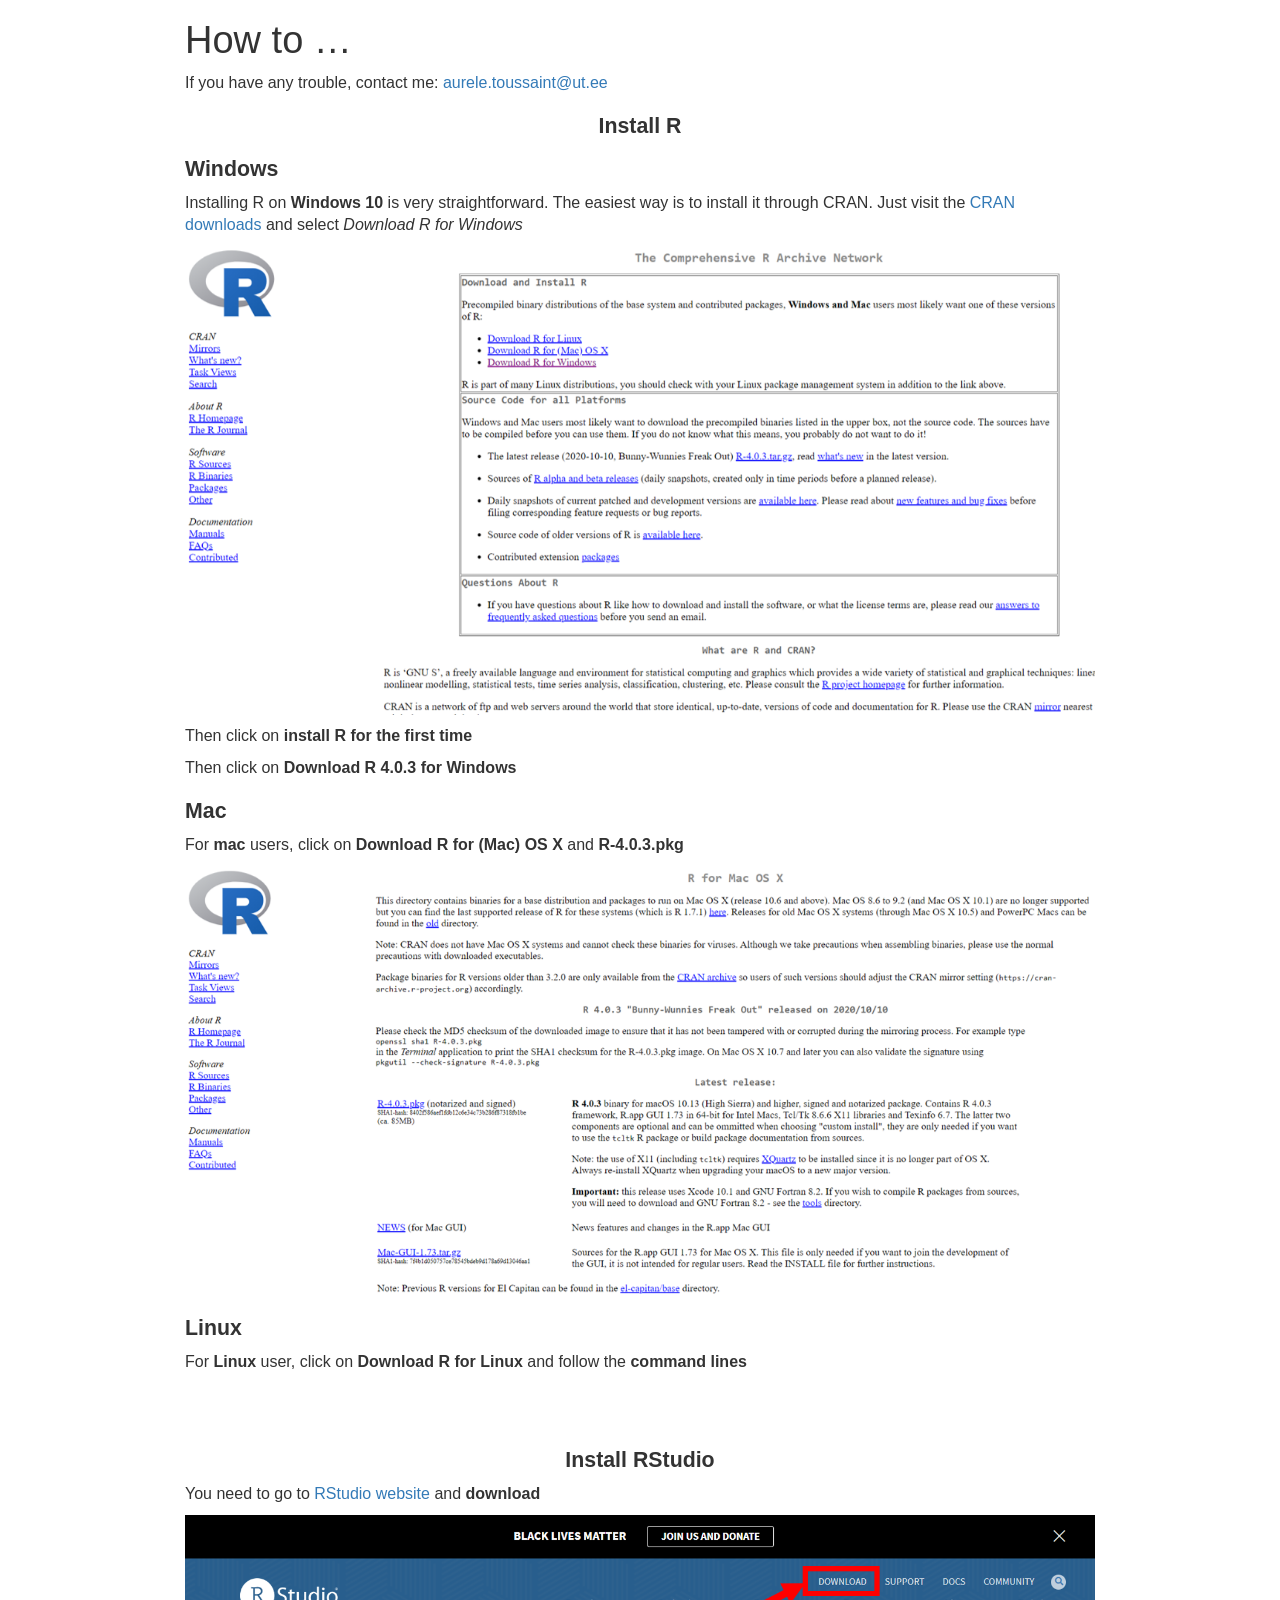
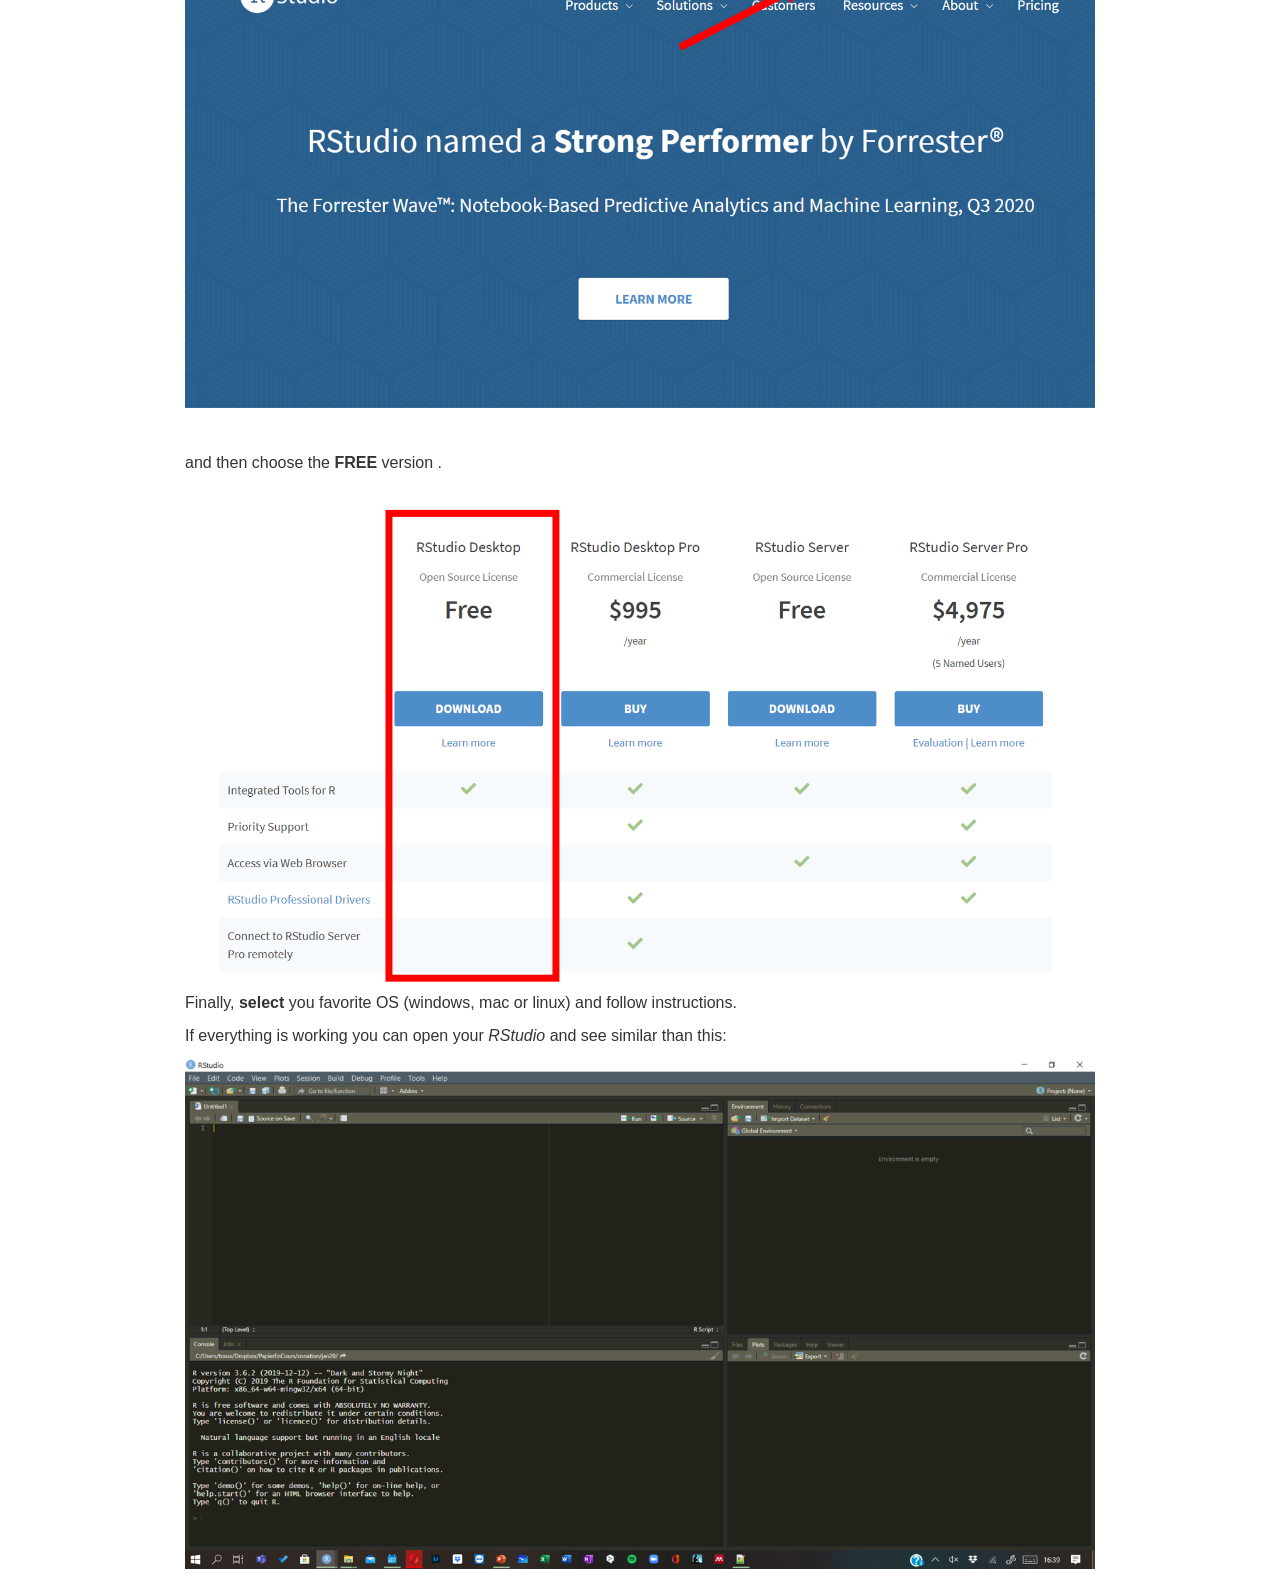
==== HowTo_R.html @ 2b478c1c "first" ====
<!DOCTYPE html>

<html>

<head>

<meta charset="utf-8" />
<meta name="generator" content="pandoc" />
<meta http-equiv="X-UA-Compatible" content="IE=EDGE" />




<title>HowTo R</title>

<script>/*! jQuery v1.11.3 | (c) 2005, 2015 jQuery Foundation, Inc. | jquery.org/license */
!function(a,b){"object"==typeof module&&"object"==typeof module.exports?module.exports=a.document?b(a,!0):function(a){if(!a.document)throw new Error("jQuery requires a window with a document");return b(a)}:b(a)}("undefined"!=typeof window?window:this,function(a,b){var c=[],d=c.slice,e=c.concat,f=c.push,g=c.indexOf,h={},i=h.toString,j=h.hasOwnProperty,k={},l="1.11.3",m=function(a,b){return new m.fn.init(a,b)},n=/^[\s\uFEFF\xA0]+|[\s\uFEFF\xA0]+$/g,o=/^-ms-/,p=/-([\da-z])/gi,q=function(a,b){return b.toUpperCase()};m.fn=m.prototype={jquery:l,constructor:m,selector:"",length:0,toArray:function(){return d.call(this)},get:function(a){return null!=a?0>a?this[a+this.length]:this[a]:d.call(this)},pushStack:function(a){var b=m.merge(this.constructor(),a);return b.prevObject=this,b.context=this.context,b},each:function(a,b){return m.each(this,a,b)},map:function(a){return this.pushStack(m.map(this,function(b,c){return a.call(b,c,b)}))},slice:function(){return this.pushStack(d.apply(this,arguments))},first:function(){return this.eq(0)},last:function(){return this.eq(-1)},eq:function(a){var b=this.length,c=+a+(0>a?b:0);return this.pushStack(c>=0&&b>c?[this[c]]:[])},end:function(){return this.prevObject||this.constructor(null)},push:f,sort:c.sort,splice:c.splice},m.extend=m.fn.extend=function(){var a,b,c,d,e,f,g=arguments[0]||{},h=1,i=arguments.length,j=!1;for("boolean"==typeof g&&(j=g,g=arguments[h]||{},h++),"object"==typeof g||m.isFunction(g)||(g={}),h===i&&(g=this,h--);i>h;h++)if(null!=(e=arguments[h]))for(d in e)a=g[d],c=e[d],g!==c&&(j&&c&&(m.isPlainObject(c)||(b=m.isArray(c)))?(b?(b=!1,f=a&&m.isArray(a)?a:[]):f=a&&m.isPlainObject(a)?a:{},g[d]=m.extend(j,f,c)):void 0!==c&&(g[d]=c));return g},m.extend({expando:"jQuery"+(l+Math.random()).replace(/\D/g,""),isReady:!0,error:function(a){throw new Error(a)},noop:function(){},isFunction:function(a){return"function"===m.type(a)},isArray:Array.isArray||function(a){return"array"===m.type(a)},isWindow:function(a){return null!=a&&a==a.window},isNumeric:function(a){return!m.isArray(a)&&a-parseFloat(a)+1>=0},isEmptyObject:function(a){var b;for(b in a)return!1;return!0},isPlainObject:function(a){var b;if(!a||"object"!==m.type(a)||a.nodeType||m.isWindow(a))return!1;try{if(a.constructor&&!j.call(a,"constructor")&&!j.call(a.constructor.prototype,"isPrototypeOf"))return!1}catch(c){return!1}if(k.ownLast)for(b in a)return j.call(a,b);for(b in a);return void 0===b||j.call(a,b)},type:function(a){return null==a?a+"":"object"==typeof a||"function"==typeof a?h[i.call(a)]||"object":typeof a},globalEval:function(b){b&&m.trim(b)&&(a.execScript||function(b){a.eval.call(a,b)})(b)},camelCase:function(a){return a.replace(o,"ms-").replace(p,q)},nodeName:function(a,b){return a.nodeName&&a.nodeName.toLowerCase()===b.toLowerCase()},each:function(a,b,c){var d,e=0,f=a.length,g=r(a);if(c){if(g){for(;f>e;e++)if(d=b.apply(a[e],c),d===!1)break}else for(e in a)if(d=b.apply(a[e],c),d===!1)break}else if(g){for(;f>e;e++)if(d=b.call(a[e],e,a[e]),d===!1)break}else for(e in a)if(d=b.call(a[e],e,a[e]),d===!1)break;return a},trim:function(a){return null==a?"":(a+"").replace(n,"")},makeArray:function(a,b){var c=b||[];return null!=a&&(r(Object(a))?m.merge(c,"string"==typeof a?[a]:a):f.call(c,a)),c},inArray:function(a,b,c){var d;if(b){if(g)return g.call(b,a,c);for(d=b.length,c=c?0>c?Math.max(0,d+c):c:0;d>c;c++)if(c in b&&b[c]===a)return c}return-1},merge:function(a,b){var c=+b.length,d=0,e=a.length;while(c>d)a[e++]=b[d++];if(c!==c)while(void 0!==b[d])a[e++]=b[d++];return a.length=e,a},grep:function(a,b,c){for(var d,e=[],f=0,g=a.length,h=!c;g>f;f++)d=!b(a[f],f),d!==h&&e.push(a[f]);return e},map:function(a,b,c){var d,f=0,g=a.length,h=r(a),i=[];if(h)for(;g>f;f++)d=b(a[f],f,c),null!=d&&i.push(d);else for(f in a)d=b(a[f],f,c),null!=d&&i.push(d);return e.apply([],i)},guid:1,proxy:function(a,b){var c,e,f;return"string"==typeof b&&(f=a[b],b=a,a=f),m.isFunction(a)?(c=d.call(arguments,2),e=function(){return a.apply(b||this,c.concat(d.call(arguments)))},e.guid=a.guid=a.guid||m.guid++,e):void 0},now:function(){return+new Date},support:k}),m.each("Boolean Number String Function Array Date RegExp Object Error".split(" "),function(a,b){h["[object "+b+"]"]=b.toLowerCase()});function r(a){var b="length"in a&&a.length,c=m.type(a);return"function"===c||m.isWindow(a)?!1:1===a.nodeType&&b?!0:"array"===c||0===b||"number"==typeof b&&b>0&&b-1 in a}var s=function(a){var b,c,d,e,f,g,h,i,j,k,l,m,n,o,p,q,r,s,t,u="sizzle"+1*new Date,v=a.document,w=0,x=0,y=ha(),z=ha(),A=ha(),B=function(a,b){return a===b&&(l=!0),0},C=1<<31,D={}.hasOwnProperty,E=[],F=E.pop,G=E.push,H=E.push,I=E.slice,J=function(a,b){for(var c=0,d=a.length;d>c;c++)if(a[c]===b)return c;return-1},K="checked|selected|async|autofocus|autoplay|controls|defer|disabled|hidden|ismap|loop|multiple|open|readonly|required|scoped",L="[\\x20\\t\\r\\n\\f]",M="(?:\\\\.|[\\w-]|[^\\x00-\\xa0])+",N=M.replace("w","w#"),O="\\["+L+"*("+M+")(?:"+L+"*([*^$|!~]?=)"+L+"*(?:'((?:\\\\.|[^\\\\'])*)'|\"((?:\\\\.|[^\\\\\"])*)\"|("+N+"))|)"+L+"*\\]",P=":("+M+")(?:\\((('((?:\\\\.|[^\\\\'])*)'|\"((?:\\\\.|[^\\\\\"])*)\")|((?:\\\\.|[^\\\\()[\\]]|"+O+")*)|.*)\\)|)",Q=new RegExp(L+"+","g"),R=new RegExp("^"+L+"+|((?:^|[^\\\\])(?:\\\\.)*)"+L+"+$","g"),S=new RegExp("^"+L+"*,"+L+"*"),T=new RegExp("^"+L+"*([>+~]|"+L+")"+L+"*"),U=new RegExp("="+L+"*([^\\]'\"]*?)"+L+"*\\]","g"),V=new RegExp(P),W=new RegExp("^"+N+"$"),X={ID:new RegExp("^#("+M+")"),CLASS:new RegExp("^\\.("+M+")"),TAG:new RegExp("^("+M.replace("w","w*")+")"),ATTR:new RegExp("^"+O),PSEUDO:new RegExp("^"+P),CHILD:new RegExp("^:(only|first|last|nth|nth-last)-(child|of-type)(?:\\("+L+"*(even|odd|(([+-]|)(\\d*)n|)"+L+"*(?:([+-]|)"+L+"*(\\d+)|))"+L+"*\\)|)","i"),bool:new RegExp("^(?:"+K+")$","i"),needsContext:new RegExp("^"+L+"*[>+~]|:(even|odd|eq|gt|lt|nth|first|last)(?:\\("+L+"*((?:-\\d)?\\d*)"+L+"*\\)|)(?=[^-]|$)","i")},Y=/^(?:input|select|textarea|button)$/i,Z=/^h\d$/i,$=/^[^{]+\{\s*\[native \w/,_=/^(?:#([\w-]+)|(\w+)|\.([\w-]+))$/,aa=/[+~]/,ba=/'|\\/g,ca=new RegExp("\\\\([\\da-f]{1,6}"+L+"?|("+L+")|.)","ig"),da=function(a,b,c){var d="0x"+b-65536;return d!==d||c?b:0>d?String.fromCharCode(d+65536):String.fromCharCode(d>>10|55296,1023&d|56320)},ea=function(){m()};try{H.apply(E=I.call(v.childNodes),v.childNodes),E[v.childNodes.length].nodeType}catch(fa){H={apply:E.length?function(a,b){G.apply(a,I.call(b))}:function(a,b){var c=a.length,d=0;while(a[c++]=b[d++]);a.length=c-1}}}function ga(a,b,d,e){var f,h,j,k,l,o,r,s,w,x;if((b?b.ownerDocument||b:v)!==n&&m(b),b=b||n,d=d||[],k=b.nodeType,"string"!=typeof a||!a||1!==k&&9!==k&&11!==k)return d;if(!e&&p){if(11!==k&&(f=_.exec(a)))if(j=f[1]){if(9===k){if(h=b.getElementById(j),!h||!h.parentNode)return d;if(h.id===j)return d.push(h),d}else if(b.ownerDocument&&(h=b.ownerDocument.getElementById(j))&&t(b,h)&&h.id===j)return d.push(h),d}else{if(f[2])return H.apply(d,b.getElementsByTagName(a)),d;if((j=f[3])&&c.getElementsByClassName)return H.apply(d,b.getElementsByClassName(j)),d}if(c.qsa&&(!q||!q.test(a))){if(s=r=u,w=b,x=1!==k&&a,1===k&&"object"!==b.nodeName.toLowerCase()){o=g(a),(r=b.getAttribute("id"))?s=r.replace(ba,"\\$&"):b.setAttribute("id",s),s="[id='"+s+"'] ",l=o.length;while(l--)o[l]=s+ra(o[l]);w=aa.test(a)&&pa(b.parentNode)||b,x=o.join(",")}if(x)try{return H.apply(d,w.querySelectorAll(x)),d}catch(y){}finally{r||b.removeAttribute("id")}}}return i(a.replace(R,"$1"),b,d,e)}function ha(){var a=[];function b(c,e){return a.push(c+" ")>d.cacheLength&&delete b[a.shift()],b[c+" "]=e}return b}function ia(a){return a[u]=!0,a}function ja(a){var b=n.createElement("div");try{return!!a(b)}catch(c){return!1}finally{b.parentNode&&b.parentNode.removeChild(b),b=null}}function ka(a,b){var c=a.split("|"),e=a.length;while(e--)d.attrHandle[c[e]]=b}function la(a,b){var c=b&&a,d=c&&1===a.nodeType&&1===b.nodeType&&(~b.sourceIndex||C)-(~a.sourceIndex||C);if(d)return d;if(c)while(c=c.nextSibling)if(c===b)return-1;return a?1:-1}function ma(a){return function(b){var c=b.nodeName.toLowerCase();return"input"===c&&b.type===a}}function na(a){return function(b){var c=b.nodeName.toLowerCase();return("input"===c||"button"===c)&&b.type===a}}function oa(a){return ia(function(b){return b=+b,ia(function(c,d){var e,f=a([],c.length,b),g=f.length;while(g--)c[e=f[g]]&&(c[e]=!(d[e]=c[e]))})})}function pa(a){return a&&"undefined"!=typeof a.getElementsByTagName&&a}c=ga.support={},f=ga.isXML=function(a){var b=a&&(a.ownerDocument||a).documentElement;return b?"HTML"!==b.nodeName:!1},m=ga.setDocument=function(a){var b,e,g=a?a.ownerDocument||a:v;return g!==n&&9===g.nodeType&&g.documentElement?(n=g,o=g.documentElement,e=g.defaultView,e&&e!==e.top&&(e.addEventListener?e.addEventListener("unload",ea,!1):e.attachEvent&&e.attachEvent("onunload",ea)),p=!f(g),c.attributes=ja(function(a){return a.className="i",!a.getAttribute("className")}),c.getElementsByTagName=ja(function(a){return a.appendChild(g.createComment("")),!a.getElementsByTagName("*").length}),c.getElementsByClassName=$.test(g.getElementsByClassName),c.getById=ja(function(a){return o.appendChild(a).id=u,!g.getElementsByName||!g.getElementsByName(u).length}),c.getById?(d.find.ID=function(a,b){if("undefined"!=typeof b.getElementById&&p){var c=b.getElementById(a);return c&&c.parentNode?[c]:[]}},d.filter.ID=function(a){var b=a.replace(ca,da);return function(a){return a.getAttribute("id")===b}}):(delete d.find.ID,d.filter.ID=function(a){var b=a.replace(ca,da);return function(a){var c="undefined"!=typeof a.getAttributeNode&&a.getAttributeNode("id");return c&&c.value===b}}),d.find.TAG=c.getElementsByTagName?function(a,b){return"undefined"!=typeof b.getElementsByTagName?b.getElementsByTagName(a):c.qsa?b.querySelectorAll(a):void 0}:function(a,b){var c,d=[],e=0,f=b.getElementsByTagName(a);if("*"===a){while(c=f[e++])1===c.nodeType&&d.push(c);return d}return f},d.find.CLASS=c.getElementsByClassName&&function(a,b){return p?b.getElementsByClassName(a):void 0},r=[],q=[],(c.qsa=$.test(g.querySelectorAll))&&(ja(function(a){o.appendChild(a).innerHTML="<a id='"+u+"'></a><select id='"+u+"-\f]' msallowcapture=''><option selected=''></option></select>",a.querySelectorAll("[msallowcapture^='']").length&&q.push("[*^$]="+L+"*(?:''|\"\")"),a.querySelectorAll("[selected]").length||q.push("\\["+L+"*(?:value|"+K+")"),a.querySelectorAll("[id~="+u+"-]").length||q.push("~="),a.querySelectorAll(":checked").length||q.push(":checked"),a.querySelectorAll("a#"+u+"+*").length||q.push(".#.+[+~]")}),ja(function(a){var b=g.createElement("input");b.setAttribute("type","hidden"),a.appendChild(b).setAttribute("name","D"),a.querySelectorAll("[name=d]").length&&q.push("name"+L+"*[*^$|!~]?="),a.querySelectorAll(":enabled").length||q.push(":enabled",":disabled"),a.querySelectorAll("*,:x"),q.push(",.*:")})),(c.matchesSelector=$.test(s=o.matches||o.webkitMatchesSelector||o.mozMatchesSelector||o.oMatchesSelector||o.msMatchesSelector))&&ja(function(a){c.disconnectedMatch=s.call(a,"div"),s.call(a,"[s!='']:x"),r.push("!=",P)}),q=q.length&&new RegExp(q.join("|")),r=r.length&&new RegExp(r.join("|")),b=$.test(o.compareDocumentPosition),t=b||$.test(o.contains)?function(a,b){var c=9===a.nodeType?a.documentElement:a,d=b&&b.parentNode;return a===d||!(!d||1!==d.nodeType||!(c.contains?c.contains(d):a.compareDocumentPosition&&16&a.compareDocumentPosition(d)))}:function(a,b){if(b)while(b=b.parentNode)if(b===a)return!0;return!1},B=b?function(a,b){if(a===b)return l=!0,0;var d=!a.compareDocumentPosition-!b.compareDocumentPosition;return d?d:(d=(a.ownerDocument||a)===(b.ownerDocument||b)?a.compareDocumentPosition(b):1,1&d||!c.sortDetached&&b.compareDocumentPosition(a)===d?a===g||a.ownerDocument===v&&t(v,a)?-1:b===g||b.ownerDocument===v&&t(v,b)?1:k?J(k,a)-J(k,b):0:4&d?-1:1)}:function(a,b){if(a===b)return l=!0,0;var c,d=0,e=a.parentNode,f=b.parentNode,h=[a],i=[b];if(!e||!f)return a===g?-1:b===g?1:e?-1:f?1:k?J(k,a)-J(k,b):0;if(e===f)return la(a,b);c=a;while(c=c.parentNode)h.unshift(c);c=b;while(c=c.parentNode)i.unshift(c);while(h[d]===i[d])d++;return d?la(h[d],i[d]):h[d]===v?-1:i[d]===v?1:0},g):n},ga.matches=function(a,b){return ga(a,null,null,b)},ga.matchesSelector=function(a,b){if((a.ownerDocument||a)!==n&&m(a),b=b.replace(U,"='$1']"),!(!c.matchesSelector||!p||r&&r.test(b)||q&&q.test(b)))try{var d=s.call(a,b);if(d||c.disconnectedMatch||a.document&&11!==a.document.nodeType)return d}catch(e){}return ga(b,n,null,[a]).length>0},ga.contains=function(a,b){return(a.ownerDocument||a)!==n&&m(a),t(a,b)},ga.attr=function(a,b){(a.ownerDocument||a)!==n&&m(a);var e=d.attrHandle[b.toLowerCase()],f=e&&D.call(d.attrHandle,b.toLowerCase())?e(a,b,!p):void 0;return void 0!==f?f:c.attributes||!p?a.getAttribute(b):(f=a.getAttributeNode(b))&&f.specified?f.value:null},ga.error=function(a){throw new Error("Syntax error, unrecognized expression: "+a)},ga.uniqueSort=function(a){var b,d=[],e=0,f=0;if(l=!c.detectDuplicates,k=!c.sortStable&&a.slice(0),a.sort(B),l){while(b=a[f++])b===a[f]&&(e=d.push(f));while(e--)a.splice(d[e],1)}return k=null,a},e=ga.getText=function(a){var b,c="",d=0,f=a.nodeType;if(f){if(1===f||9===f||11===f){if("string"==typeof a.textContent)return a.textContent;for(a=a.firstChild;a;a=a.nextSibling)c+=e(a)}else if(3===f||4===f)return a.nodeValue}else while(b=a[d++])c+=e(b);return c},d=ga.selectors={cacheLength:50,createPseudo:ia,match:X,attrHandle:{},find:{},relative:{">":{dir:"parentNode",first:!0}," ":{dir:"parentNode"},"+":{dir:"previousSibling",first:!0},"~":{dir:"previousSibling"}},preFilter:{ATTR:function(a){return a[1]=a[1].replace(ca,da),a[3]=(a[3]||a[4]||a[5]||"").replace(ca,da),"~="===a[2]&&(a[3]=" "+a[3]+" "),a.slice(0,4)},CHILD:function(a){return a[1]=a[1].toLowerCase(),"nth"===a[1].slice(0,3)?(a[3]||ga.error(a[0]),a[4]=+(a[4]?a[5]+(a[6]||1):2*("even"===a[3]||"odd"===a[3])),a[5]=+(a[7]+a[8]||"odd"===a[3])):a[3]&&ga.error(a[0]),a},PSEUDO:function(a){var b,c=!a[6]&&a[2];return X.CHILD.test(a[0])?null:(a[3]?a[2]=a[4]||a[5]||"":c&&V.test(c)&&(b=g(c,!0))&&(b=c.indexOf(")",c.length-b)-c.length)&&(a[0]=a[0].slice(0,b),a[2]=c.slice(0,b)),a.slice(0,3))}},filter:{TAG:function(a){var b=a.replace(ca,da).toLowerCase();return"*"===a?function(){return!0}:function(a){return a.nodeName&&a.nodeName.toLowerCase()===b}},CLASS:function(a){var b=y[a+" "];return b||(b=new RegExp("(^|"+L+")"+a+"("+L+"|$)"))&&y(a,function(a){return b.test("string"==typeof a.className&&a.className||"undefined"!=typeof a.getAttribute&&a.getAttribute("class")||"")})},ATTR:function(a,b,c){return function(d){var e=ga.attr(d,a);return null==e?"!="===b:b?(e+="","="===b?e===c:"!="===b?e!==c:"^="===b?c&&0===e.indexOf(c):"*="===b?c&&e.indexOf(c)>-1:"$="===b?c&&e.slice(-c.length)===c:"~="===b?(" "+e.replace(Q," ")+" ").indexOf(c)>-1:"|="===b?e===c||e.slice(0,c.length+1)===c+"-":!1):!0}},CHILD:function(a,b,c,d,e){var f="nth"!==a.slice(0,3),g="last"!==a.slice(-4),h="of-type"===b;return 1===d&&0===e?function(a){return!!a.parentNode}:function(b,c,i){var j,k,l,m,n,o,p=f!==g?"nextSibling":"previousSibling",q=b.parentNode,r=h&&b.nodeName.toLowerCase(),s=!i&&!h;if(q){if(f){while(p){l=b;while(l=l[p])if(h?l.nodeName.toLowerCase()===r:1===l.nodeType)return!1;o=p="only"===a&&!o&&"nextSibling"}return!0}if(o=[g?q.firstChild:q.lastChild],g&&s){k=q[u]||(q[u]={}),j=k[a]||[],n=j[0]===w&&j[1],m=j[0]===w&&j[2],l=n&&q.childNodes[n];while(l=++n&&l&&l[p]||(m=n=0)||o.pop())if(1===l.nodeType&&++m&&l===b){k[a]=[w,n,m];break}}else if(s&&(j=(b[u]||(b[u]={}))[a])&&j[0]===w)m=j[1];else while(l=++n&&l&&l[p]||(m=n=0)||o.pop())if((h?l.nodeName.toLowerCase()===r:1===l.nodeType)&&++m&&(s&&((l[u]||(l[u]={}))[a]=[w,m]),l===b))break;return m-=e,m===d||m%d===0&&m/d>=0}}},PSEUDO:function(a,b){var c,e=d.pseudos[a]||d.setFilters[a.toLowerCase()]||ga.error("unsupported pseudo: "+a);return e[u]?e(b):e.length>1?(c=[a,a,"",b],d.setFilters.hasOwnProperty(a.toLowerCase())?ia(function(a,c){var d,f=e(a,b),g=f.length;while(g--)d=J(a,f[g]),a[d]=!(c[d]=f[g])}):function(a){return e(a,0,c)}):e}},pseudos:{not:ia(function(a){var b=[],c=[],d=h(a.replace(R,"$1"));return d[u]?ia(function(a,b,c,e){var f,g=d(a,null,e,[]),h=a.length;while(h--)(f=g[h])&&(a[h]=!(b[h]=f))}):function(a,e,f){return b[0]=a,d(b,null,f,c),b[0]=null,!c.pop()}}),has:ia(function(a){return function(b){return ga(a,b).length>0}}),contains:ia(function(a){return a=a.replace(ca,da),function(b){return(b.textContent||b.innerText||e(b)).indexOf(a)>-1}}),lang:ia(function(a){return W.test(a||"")||ga.error("unsupported lang: "+a),a=a.replace(ca,da).toLowerCase(),function(b){var c;do if(c=p?b.lang:b.getAttribute("xml:lang")||b.getAttribute("lang"))return c=c.toLowerCase(),c===a||0===c.indexOf(a+"-");while((b=b.parentNode)&&1===b.nodeType);return!1}}),target:function(b){var c=a.location&&a.location.hash;return c&&c.slice(1)===b.id},root:function(a){return a===o},focus:function(a){return a===n.activeElement&&(!n.hasFocus||n.hasFocus())&&!!(a.type||a.href||~a.tabIndex)},enabled:function(a){return a.disabled===!1},disabled:function(a){return a.disabled===!0},checked:function(a){var b=a.nodeName.toLowerCase();return"input"===b&&!!a.checked||"option"===b&&!!a.selected},selected:function(a){return a.parentNode&&a.parentNode.selectedIndex,a.selected===!0},empty:function(a){for(a=a.firstChild;a;a=a.nextSibling)if(a.nodeType<6)return!1;return!0},parent:function(a){return!d.pseudos.empty(a)},header:function(a){return Z.test(a.nodeName)},input:function(a){return Y.test(a.nodeName)},button:function(a){var b=a.nodeName.toLowerCase();return"input"===b&&"button"===a.type||"button"===b},text:function(a){var b;return"input"===a.nodeName.toLowerCase()&&"text"===a.type&&(null==(b=a.getAttribute("type"))||"text"===b.toLowerCase())},first:oa(function(){return[0]}),last:oa(function(a,b){return[b-1]}),eq:oa(function(a,b,c){return[0>c?c+b:c]}),even:oa(function(a,b){for(var c=0;b>c;c+=2)a.push(c);return a}),odd:oa(function(a,b){for(var c=1;b>c;c+=2)a.push(c);return a}),lt:oa(function(a,b,c){for(var d=0>c?c+b:c;--d>=0;)a.push(d);return a}),gt:oa(function(a,b,c){for(var d=0>c?c+b:c;++d<b;)a.push(d);return a})}},d.pseudos.nth=d.pseudos.eq;for(b in{radio:!0,checkbox:!0,file:!0,password:!0,image:!0})d.pseudos[b]=ma(b);for(b in{submit:!0,reset:!0})d.pseudos[b]=na(b);function qa(){}qa.prototype=d.filters=d.pseudos,d.setFilters=new qa,g=ga.tokenize=function(a,b){var c,e,f,g,h,i,j,k=z[a+" "];if(k)return b?0:k.slice(0);h=a,i=[],j=d.preFilter;while(h){(!c||(e=S.exec(h)))&&(e&&(h=h.slice(e[0].length)||h),i.push(f=[])),c=!1,(e=T.exec(h))&&(c=e.shift(),f.push({value:c,type:e[0].replace(R," ")}),h=h.slice(c.length));for(g in d.filter)!(e=X[g].exec(h))||j[g]&&!(e=j[g](e))||(c=e.shift(),f.push({value:c,type:g,matches:e}),h=h.slice(c.length));if(!c)break}return b?h.length:h?ga.error(a):z(a,i).slice(0)};function ra(a){for(var b=0,c=a.length,d="";c>b;b++)d+=a[b].value;return d}function sa(a,b,c){var d=b.dir,e=c&&"parentNode"===d,f=x++;return b.first?function(b,c,f){while(b=b[d])if(1===b.nodeType||e)return a(b,c,f)}:function(b,c,g){var h,i,j=[w,f];if(g){while(b=b[d])if((1===b.nodeType||e)&&a(b,c,g))return!0}else while(b=b[d])if(1===b.nodeType||e){if(i=b[u]||(b[u]={}),(h=i[d])&&h[0]===w&&h[1]===f)return j[2]=h[2];if(i[d]=j,j[2]=a(b,c,g))return!0}}}function ta(a){return a.length>1?function(b,c,d){var e=a.length;while(e--)if(!a[e](b,c,d))return!1;return!0}:a[0]}function ua(a,b,c){for(var d=0,e=b.length;e>d;d++)ga(a,b[d],c);return c}function va(a,b,c,d,e){for(var f,g=[],h=0,i=a.length,j=null!=b;i>h;h++)(f=a[h])&&(!c||c(f,d,e))&&(g.push(f),j&&b.push(h));return g}function wa(a,b,c,d,e,f){return d&&!d[u]&&(d=wa(d)),e&&!e[u]&&(e=wa(e,f)),ia(function(f,g,h,i){var j,k,l,m=[],n=[],o=g.length,p=f||ua(b||"*",h.nodeType?[h]:h,[]),q=!a||!f&&b?p:va(p,m,a,h,i),r=c?e||(f?a:o||d)?[]:g:q;if(c&&c(q,r,h,i),d){j=va(r,n),d(j,[],h,i),k=j.length;while(k--)(l=j[k])&&(r[n[k]]=!(q[n[k]]=l))}if(f){if(e||a){if(e){j=[],k=r.length;while(k--)(l=r[k])&&j.push(q[k]=l);e(null,r=[],j,i)}k=r.length;while(k--)(l=r[k])&&(j=e?J(f,l):m[k])>-1&&(f[j]=!(g[j]=l))}}else r=va(r===g?r.splice(o,r.length):r),e?e(null,g,r,i):H.apply(g,r)})}function xa(a){for(var b,c,e,f=a.length,g=d.relative[a[0].type],h=g||d.relative[" "],i=g?1:0,k=sa(function(a){return a===b},h,!0),l=sa(function(a){return J(b,a)>-1},h,!0),m=[function(a,c,d){var e=!g&&(d||c!==j)||((b=c).nodeType?k(a,c,d):l(a,c,d));return b=null,e}];f>i;i++)if(c=d.relative[a[i].type])m=[sa(ta(m),c)];else{if(c=d.filter[a[i].type].apply(null,a[i].matches),c[u]){for(e=++i;f>e;e++)if(d.relative[a[e].type])break;return wa(i>1&&ta(m),i>1&&ra(a.slice(0,i-1).concat({value:" "===a[i-2].type?"*":""})).replace(R,"$1"),c,e>i&&xa(a.slice(i,e)),f>e&&xa(a=a.slice(e)),f>e&&ra(a))}m.push(c)}return ta(m)}function ya(a,b){var c=b.length>0,e=a.length>0,f=function(f,g,h,i,k){var l,m,o,p=0,q="0",r=f&&[],s=[],t=j,u=f||e&&d.find.TAG("*",k),v=w+=null==t?1:Math.random()||.1,x=u.length;for(k&&(j=g!==n&&g);q!==x&&null!=(l=u[q]);q++){if(e&&l){m=0;while(o=a[m++])if(o(l,g,h)){i.push(l);break}k&&(w=v)}c&&((l=!o&&l)&&p--,f&&r.push(l))}if(p+=q,c&&q!==p){m=0;while(o=b[m++])o(r,s,g,h);if(f){if(p>0)while(q--)r[q]||s[q]||(s[q]=F.call(i));s=va(s)}H.apply(i,s),k&&!f&&s.length>0&&p+b.length>1&&ga.uniqueSort(i)}return k&&(w=v,j=t),r};return c?ia(f):f}return h=ga.compile=function(a,b){var c,d=[],e=[],f=A[a+" "];if(!f){b||(b=g(a)),c=b.length;while(c--)f=xa(b[c]),f[u]?d.push(f):e.push(f);f=A(a,ya(e,d)),f.selector=a}return f},i=ga.select=function(a,b,e,f){var i,j,k,l,m,n="function"==typeof a&&a,o=!f&&g(a=n.selector||a);if(e=e||[],1===o.length){if(j=o[0]=o[0].slice(0),j.length>2&&"ID"===(k=j[0]).type&&c.getById&&9===b.nodeType&&p&&d.relative[j[1].type]){if(b=(d.find.ID(k.matches[0].replace(ca,da),b)||[])[0],!b)return e;n&&(b=b.parentNode),a=a.slice(j.shift().value.length)}i=X.needsContext.test(a)?0:j.length;while(i--){if(k=j[i],d.relative[l=k.type])break;if((m=d.find[l])&&(f=m(k.matches[0].replace(ca,da),aa.test(j[0].type)&&pa(b.parentNode)||b))){if(j.splice(i,1),a=f.length&&ra(j),!a)return H.apply(e,f),e;break}}}return(n||h(a,o))(f,b,!p,e,aa.test(a)&&pa(b.parentNode)||b),e},c.sortStable=u.split("").sort(B).join("")===u,c.detectDuplicates=!!l,m(),c.sortDetached=ja(function(a){return 1&a.compareDocumentPosition(n.createElement("div"))}),ja(function(a){return a.innerHTML="<a href='#'></a>","#"===a.firstChild.getAttribute("href")})||ka("type|href|height|width",function(a,b,c){return c?void 0:a.getAttribute(b,"type"===b.toLowerCase()?1:2)}),c.attributes&&ja(function(a){return a.innerHTML="<input/>",a.firstChild.setAttribute("value",""),""===a.firstChild.getAttribute("value")})||ka("value",function(a,b,c){return c||"input"!==a.nodeName.toLowerCase()?void 0:a.defaultValue}),ja(function(a){return null==a.getAttribute("disabled")})||ka(K,function(a,b,c){var d;return c?void 0:a[b]===!0?b.toLowerCase():(d=a.getAttributeNode(b))&&d.specified?d.value:null}),ga}(a);m.find=s,m.expr=s.selectors,m.expr[":"]=m.expr.pseudos,m.unique=s.uniqueSort,m.text=s.getText,m.isXMLDoc=s.isXML,m.contains=s.contains;var t=m.expr.match.needsContext,u=/^<(\w+)\s*\/?>(?:<\/\1>|)$/,v=/^.[^:#\[\.,]*$/;function w(a,b,c){if(m.isFunction(b))return m.grep(a,function(a,d){return!!b.call(a,d,a)!==c});if(b.nodeType)return m.grep(a,function(a){return a===b!==c});if("string"==typeof b){if(v.test(b))return m.filter(b,a,c);b=m.filter(b,a)}return m.grep(a,function(a){return m.inArray(a,b)>=0!==c})}m.filter=function(a,b,c){var d=b[0];return c&&(a=":not("+a+")"),1===b.length&&1===d.nodeType?m.find.matchesSelector(d,a)?[d]:[]:m.find.matches(a,m.grep(b,function(a){return 1===a.nodeType}))},m.fn.extend({find:function(a){var b,c=[],d=this,e=d.length;if("string"!=typeof a)return this.pushStack(m(a).filter(function(){for(b=0;e>b;b++)if(m.contains(d[b],this))return!0}));for(b=0;e>b;b++)m.find(a,d[b],c);return c=this.pushStack(e>1?m.unique(c):c),c.selector=this.selector?this.selector+" "+a:a,c},filter:function(a){return this.pushStack(w(this,a||[],!1))},not:function(a){return this.pushStack(w(this,a||[],!0))},is:function(a){return!!w(this,"string"==typeof a&&t.test(a)?m(a):a||[],!1).length}});var x,y=a.document,z=/^(?:\s*(<[\w\W]+>)[^>]*|#([\w-]*))$/,A=m.fn.init=function(a,b){var c,d;if(!a)return this;if("string"==typeof a){if(c="<"===a.charAt(0)&&">"===a.charAt(a.length-1)&&a.length>=3?[null,a,null]:z.exec(a),!c||!c[1]&&b)return!b||b.jquery?(b||x).find(a):this.constructor(b).find(a);if(c[1]){if(b=b instanceof m?b[0]:b,m.merge(this,m.parseHTML(c[1],b&&b.nodeType?b.ownerDocument||b:y,!0)),u.test(c[1])&&m.isPlainObject(b))for(c in b)m.isFunction(this[c])?this[c](b[c]):this.attr(c,b[c]);return this}if(d=y.getElementById(c[2]),d&&d.parentNode){if(d.id!==c[2])return x.find(a);this.length=1,this[0]=d}return this.context=y,this.selector=a,this}return a.nodeType?(this.context=this[0]=a,this.length=1,this):m.isFunction(a)?"undefined"!=typeof x.ready?x.ready(a):a(m):(void 0!==a.selector&&(this.selector=a.selector,this.context=a.context),m.makeArray(a,this))};A.prototype=m.fn,x=m(y);var B=/^(?:parents|prev(?:Until|All))/,C={children:!0,contents:!0,next:!0,prev:!0};m.extend({dir:function(a,b,c){var d=[],e=a[b];while(e&&9!==e.nodeType&&(void 0===c||1!==e.nodeType||!m(e).is(c)))1===e.nodeType&&d.push(e),e=e[b];return d},sibling:function(a,b){for(var c=[];a;a=a.nextSibling)1===a.nodeType&&a!==b&&c.push(a);return c}}),m.fn.extend({has:function(a){var b,c=m(a,this),d=c.length;return this.filter(function(){for(b=0;d>b;b++)if(m.contains(this,c[b]))return!0})},closest:function(a,b){for(var c,d=0,e=this.length,f=[],g=t.test(a)||"string"!=typeof a?m(a,b||this.context):0;e>d;d++)for(c=this[d];c&&c!==b;c=c.parentNode)if(c.nodeType<11&&(g?g.index(c)>-1:1===c.nodeType&&m.find.matchesSelector(c,a))){f.push(c);break}return this.pushStack(f.length>1?m.unique(f):f)},index:function(a){return a?"string"==typeof a?m.inArray(this[0],m(a)):m.inArray(a.jquery?a[0]:a,this):this[0]&&this[0].parentNode?this.first().prevAll().length:-1},add:function(a,b){return this.pushStack(m.unique(m.merge(this.get(),m(a,b))))},addBack:function(a){return this.add(null==a?this.prevObject:this.prevObject.filter(a))}});function D(a,b){do a=a[b];while(a&&1!==a.nodeType);return a}m.each({parent:function(a){var b=a.parentNode;return b&&11!==b.nodeType?b:null},parents:function(a){return m.dir(a,"parentNode")},parentsUntil:function(a,b,c){return m.dir(a,"parentNode",c)},next:function(a){return D(a,"nextSibling")},prev:function(a){return D(a,"previousSibling")},nextAll:function(a){return m.dir(a,"nextSibling")},prevAll:function(a){return m.dir(a,"previousSibling")},nextUntil:function(a,b,c){return m.dir(a,"nextSibling",c)},prevUntil:function(a,b,c){return m.dir(a,"previousSibling",c)},siblings:function(a){return m.sibling((a.parentNode||{}).firstChild,a)},children:function(a){return m.sibling(a.firstChild)},contents:function(a){return m.nodeName(a,"iframe")?a.contentDocument||a.contentWindow.document:m.merge([],a.childNodes)}},function(a,b){m.fn[a]=function(c,d){var e=m.map(this,b,c);return"Until"!==a.slice(-5)&&(d=c),d&&"string"==typeof d&&(e=m.filter(d,e)),this.length>1&&(C[a]||(e=m.unique(e)),B.test(a)&&(e=e.reverse())),this.pushStack(e)}});var E=/\S+/g,F={};function G(a){var b=F[a]={};return m.each(a.match(E)||[],function(a,c){b[c]=!0}),b}m.Callbacks=function(a){a="string"==typeof a?F[a]||G(a):m.extend({},a);var b,c,d,e,f,g,h=[],i=!a.once&&[],j=function(l){for(c=a.memory&&l,d=!0,f=g||0,g=0,e=h.length,b=!0;h&&e>f;f++)if(h[f].apply(l[0],l[1])===!1&&a.stopOnFalse){c=!1;break}b=!1,h&&(i?i.length&&j(i.shift()):c?h=[]:k.disable())},k={add:function(){if(h){var d=h.length;!function f(b){m.each(b,function(b,c){var d=m.type(c);"function"===d?a.unique&&k.has(c)||h.push(c):c&&c.length&&"string"!==d&&f(c)})}(arguments),b?e=h.length:c&&(g=d,j(c))}return this},remove:function(){return h&&m.each(arguments,function(a,c){var d;while((d=m.inArray(c,h,d))>-1)h.splice(d,1),b&&(e>=d&&e--,f>=d&&f--)}),this},has:function(a){return a?m.inArray(a,h)>-1:!(!h||!h.length)},empty:function(){return h=[],e=0,this},disable:function(){return h=i=c=void 0,this},disabled:function(){return!h},lock:function(){return i=void 0,c||k.disable(),this},locked:function(){return!i},fireWith:function(a,c){return!h||d&&!i||(c=c||[],c=[a,c.slice?c.slice():c],b?i.push(c):j(c)),this},fire:function(){return k.fireWith(this,arguments),this},fired:function(){return!!d}};return k},m.extend({Deferred:function(a){var b=[["resolve","done",m.Callbacks("once memory"),"resolved"],["reject","fail",m.Callbacks("once memory"),"rejected"],["notify","progress",m.Callbacks("memory")]],c="pending",d={state:function(){return c},always:function(){return e.done(arguments).fail(arguments),this},then:function(){var a=arguments;return m.Deferred(function(c){m.each(b,function(b,f){var g=m.isFunction(a[b])&&a[b];e[f[1]](function(){var a=g&&g.apply(this,arguments);a&&m.isFunction(a.promise)?a.promise().done(c.resolve).fail(c.reject).progress(c.notify):c[f[0]+"With"](this===d?c.promise():this,g?[a]:arguments)})}),a=null}).promise()},promise:function(a){return null!=a?m.extend(a,d):d}},e={};return d.pipe=d.then,m.each(b,function(a,f){var g=f[2],h=f[3];d[f[1]]=g.add,h&&g.add(function(){c=h},b[1^a][2].disable,b[2][2].lock),e[f[0]]=function(){return e[f[0]+"With"](this===e?d:this,arguments),this},e[f[0]+"With"]=g.fireWith}),d.promise(e),a&&a.call(e,e),e},when:function(a){var b=0,c=d.call(arguments),e=c.length,f=1!==e||a&&m.isFunction(a.promise)?e:0,g=1===f?a:m.Deferred(),h=function(a,b,c){return function(e){b[a]=this,c[a]=arguments.length>1?d.call(arguments):e,c===i?g.notifyWith(b,c):--f||g.resolveWith(b,c)}},i,j,k;if(e>1)for(i=new Array(e),j=new Array(e),k=new Array(e);e>b;b++)c[b]&&m.isFunction(c[b].promise)?c[b].promise().done(h(b,k,c)).fail(g.reject).progress(h(b,j,i)):--f;return f||g.resolveWith(k,c),g.promise()}});var H;m.fn.ready=function(a){return m.ready.promise().done(a),this},m.extend({isReady:!1,readyWait:1,holdReady:function(a){a?m.readyWait++:m.ready(!0)},ready:function(a){if(a===!0?!--m.readyWait:!m.isReady){if(!y.body)return setTimeout(m.ready);m.isReady=!0,a!==!0&&--m.readyWait>0||(H.resolveWith(y,[m]),m.fn.triggerHandler&&(m(y).triggerHandler("ready"),m(y).off("ready")))}}});function I(){y.addEventListener?(y.removeEventListener("DOMContentLoaded",J,!1),a.removeEventListener("load",J,!1)):(y.detachEvent("onreadystatechange",J),a.detachEvent("onload",J))}function J(){(y.addEventListener||"load"===event.type||"complete"===y.readyState)&&(I(),m.ready())}m.ready.promise=function(b){if(!H)if(H=m.Deferred(),"complete"===y.readyState)setTimeout(m.ready);else if(y.addEventListener)y.addEventListener("DOMContentLoaded",J,!1),a.addEventListener("load",J,!1);else{y.attachEvent("onreadystatechange",J),a.attachEvent("onload",J);var c=!1;try{c=null==a.frameElement&&y.documentElement}catch(d){}c&&c.doScroll&&!function e(){if(!m.isReady){try{c.doScroll("left")}catch(a){return setTimeout(e,50)}I(),m.ready()}}()}return H.promise(b)};var K="undefined",L;for(L in m(k))break;k.ownLast="0"!==L,k.inlineBlockNeedsLayout=!1,m(function(){var a,b,c,d;c=y.getElementsByTagName("body")[0],c&&c.style&&(b=y.createElement("div"),d=y.createElement("div"),d.style.cssText="position:absolute;border:0;width:0;height:0;top:0;left:-9999px",c.appendChild(d).appendChild(b),typeof b.style.zoom!==K&&(b.style.cssText="display:inline;margin:0;border:0;padding:1px;width:1px;zoom:1",k.inlineBlockNeedsLayout=a=3===b.offsetWidth,a&&(c.style.zoom=1)),c.removeChild(d))}),function(){var a=y.createElement("div");if(null==k.deleteExpando){k.deleteExpando=!0;try{delete a.test}catch(b){k.deleteExpando=!1}}a=null}(),m.acceptData=function(a){var b=m.noData[(a.nodeName+" ").toLowerCase()],c=+a.nodeType||1;return 1!==c&&9!==c?!1:!b||b!==!0&&a.getAttribute("classid")===b};var M=/^(?:\{[\w\W]*\}|\[[\w\W]*\])$/,N=/([A-Z])/g;function O(a,b,c){if(void 0===c&&1===a.nodeType){var d="data-"+b.replace(N,"-$1").toLowerCase();if(c=a.getAttribute(d),"string"==typeof c){try{c="true"===c?!0:"false"===c?!1:"null"===c?null:+c+""===c?+c:M.test(c)?m.parseJSON(c):c}catch(e){}m.data(a,b,c)}else c=void 0}return c}function P(a){var b;for(b in a)if(("data"!==b||!m.isEmptyObject(a[b]))&&"toJSON"!==b)return!1;

return!0}function Q(a,b,d,e){if(m.acceptData(a)){var f,g,h=m.expando,i=a.nodeType,j=i?m.cache:a,k=i?a[h]:a[h]&&h;if(k&&j[k]&&(e||j[k].data)||void 0!==d||"string"!=typeof b)return k||(k=i?a[h]=c.pop()||m.guid++:h),j[k]||(j[k]=i?{}:{toJSON:m.noop}),("object"==typeof b||"function"==typeof b)&&(e?j[k]=m.extend(j[k],b):j[k].data=m.extend(j[k].data,b)),g=j[k],e||(g.data||(g.data={}),g=g.data),void 0!==d&&(g[m.camelCase(b)]=d),"string"==typeof b?(f=g[b],null==f&&(f=g[m.camelCase(b)])):f=g,f}}function R(a,b,c){if(m.acceptData(a)){var d,e,f=a.nodeType,g=f?m.cache:a,h=f?a[m.expando]:m.expando;if(g[h]){if(b&&(d=c?g[h]:g[h].data)){m.isArray(b)?b=b.concat(m.map(b,m.camelCase)):b in d?b=[b]:(b=m.camelCase(b),b=b in d?[b]:b.split(" ")),e=b.length;while(e--)delete d[b[e]];if(c?!P(d):!m.isEmptyObject(d))return}(c||(delete g[h].data,P(g[h])))&&(f?m.cleanData([a],!0):k.deleteExpando||g!=g.window?delete g[h]:g[h]=null)}}}m.extend({cache:{},noData:{"applet ":!0,"embed ":!0,"object ":"clsid:D27CDB6E-AE6D-11cf-96B8-444553540000"},hasData:function(a){return a=a.nodeType?m.cache[a[m.expando]]:a[m.expando],!!a&&!P(a)},data:function(a,b,c){return Q(a,b,c)},removeData:function(a,b){return R(a,b)},_data:function(a,b,c){return Q(a,b,c,!0)},_removeData:function(a,b){return R(a,b,!0)}}),m.fn.extend({data:function(a,b){var c,d,e,f=this[0],g=f&&f.attributes;if(void 0===a){if(this.length&&(e=m.data(f),1===f.nodeType&&!m._data(f,"parsedAttrs"))){c=g.length;while(c--)g[c]&&(d=g[c].name,0===d.indexOf("data-")&&(d=m.camelCase(d.slice(5)),O(f,d,e[d])));m._data(f,"parsedAttrs",!0)}return e}return"object"==typeof a?this.each(function(){m.data(this,a)}):arguments.length>1?this.each(function(){m.data(this,a,b)}):f?O(f,a,m.data(f,a)):void 0},removeData:function(a){return this.each(function(){m.removeData(this,a)})}}),m.extend({queue:function(a,b,c){var d;return a?(b=(b||"fx")+"queue",d=m._data(a,b),c&&(!d||m.isArray(c)?d=m._data(a,b,m.makeArray(c)):d.push(c)),d||[]):void 0},dequeue:function(a,b){b=b||"fx";var c=m.queue(a,b),d=c.length,e=c.shift(),f=m._queueHooks(a,b),g=function(){m.dequeue(a,b)};"inprogress"===e&&(e=c.shift(),d--),e&&("fx"===b&&c.unshift("inprogress"),delete f.stop,e.call(a,g,f)),!d&&f&&f.empty.fire()},_queueHooks:function(a,b){var c=b+"queueHooks";return m._data(a,c)||m._data(a,c,{empty:m.Callbacks("once memory").add(function(){m._removeData(a,b+"queue"),m._removeData(a,c)})})}}),m.fn.extend({queue:function(a,b){var c=2;return"string"!=typeof a&&(b=a,a="fx",c--),arguments.length<c?m.queue(this[0],a):void 0===b?this:this.each(function(){var c=m.queue(this,a,b);m._queueHooks(this,a),"fx"===a&&"inprogress"!==c[0]&&m.dequeue(this,a)})},dequeue:function(a){return this.each(function(){m.dequeue(this,a)})},clearQueue:function(a){return this.queue(a||"fx",[])},promise:function(a,b){var c,d=1,e=m.Deferred(),f=this,g=this.length,h=function(){--d||e.resolveWith(f,[f])};"string"!=typeof a&&(b=a,a=void 0),a=a||"fx";while(g--)c=m._data(f[g],a+"queueHooks"),c&&c.empty&&(d++,c.empty.add(h));return h(),e.promise(b)}});var S=/[+-]?(?:\d*\.|)\d+(?:[eE][+-]?\d+|)/.source,T=["Top","Right","Bottom","Left"],U=function(a,b){return a=b||a,"none"===m.css(a,"display")||!m.contains(a.ownerDocument,a)},V=m.access=function(a,b,c,d,e,f,g){var h=0,i=a.length,j=null==c;if("object"===m.type(c)){e=!0;for(h in c)m.access(a,b,h,c[h],!0,f,g)}else if(void 0!==d&&(e=!0,m.isFunction(d)||(g=!0),j&&(g?(b.call(a,d),b=null):(j=b,b=function(a,b,c){return j.call(m(a),c)})),b))for(;i>h;h++)b(a[h],c,g?d:d.call(a[h],h,b(a[h],c)));return e?a:j?b.call(a):i?b(a[0],c):f},W=/^(?:checkbox|radio)$/i;!function(){var a=y.createElement("input"),b=y.createElement("div"),c=y.createDocumentFragment();if(b.innerHTML="  <link/><table></table><a href='/a'>a</a><input type='checkbox'/>",k.leadingWhitespace=3===b.firstChild.nodeType,k.tbody=!b.getElementsByTagName("tbody").length,k.htmlSerialize=!!b.getElementsByTagName("link").length,k.html5Clone="<:nav></:nav>"!==y.createElement("nav").cloneNode(!0).outerHTML,a.type="checkbox",a.checked=!0,c.appendChild(a),k.appendChecked=a.checked,b.innerHTML="<textarea>x</textarea>",k.noCloneChecked=!!b.cloneNode(!0).lastChild.defaultValue,c.appendChild(b),b.innerHTML="<input type='radio' checked='checked' name='t'/>",k.checkClone=b.cloneNode(!0).cloneNode(!0).lastChild.checked,k.noCloneEvent=!0,b.attachEvent&&(b.attachEvent("onclick",function(){k.noCloneEvent=!1}),b.cloneNode(!0).click()),null==k.deleteExpando){k.deleteExpando=!0;try{delete b.test}catch(d){k.deleteExpando=!1}}}(),function(){var b,c,d=y.createElement("div");for(b in{submit:!0,change:!0,focusin:!0})c="on"+b,(k[b+"Bubbles"]=c in a)||(d.setAttribute(c,"t"),k[b+"Bubbles"]=d.attributes[c].expando===!1);d=null}();var X=/^(?:input|select|textarea)$/i,Y=/^key/,Z=/^(?:mouse|pointer|contextmenu)|click/,$=/^(?:focusinfocus|focusoutblur)$/,_=/^([^.]*)(?:\.(.+)|)$/;function aa(){return!0}function ba(){return!1}function ca(){try{return y.activeElement}catch(a){}}m.event={global:{},add:function(a,b,c,d,e){var f,g,h,i,j,k,l,n,o,p,q,r=m._data(a);if(r){c.handler&&(i=c,c=i.handler,e=i.selector),c.guid||(c.guid=m.guid++),(g=r.events)||(g=r.events={}),(k=r.handle)||(k=r.handle=function(a){return typeof m===K||a&&m.event.triggered===a.type?void 0:m.event.dispatch.apply(k.elem,arguments)},k.elem=a),b=(b||"").match(E)||[""],h=b.length;while(h--)f=_.exec(b[h])||[],o=q=f[1],p=(f[2]||"").split(".").sort(),o&&(j=m.event.special[o]||{},o=(e?j.delegateType:j.bindType)||o,j=m.event.special[o]||{},l=m.extend({type:o,origType:q,data:d,handler:c,guid:c.guid,selector:e,needsContext:e&&m.expr.match.needsContext.test(e),namespace:p.join(".")},i),(n=g[o])||(n=g[o]=[],n.delegateCount=0,j.setup&&j.setup.call(a,d,p,k)!==!1||(a.addEventListener?a.addEventListener(o,k,!1):a.attachEvent&&a.attachEvent("on"+o,k))),j.add&&(j.add.call(a,l),l.handler.guid||(l.handler.guid=c.guid)),e?n.splice(n.delegateCount++,0,l):n.push(l),m.event.global[o]=!0);a=null}},remove:function(a,b,c,d,e){var f,g,h,i,j,k,l,n,o,p,q,r=m.hasData(a)&&m._data(a);if(r&&(k=r.events)){b=(b||"").match(E)||[""],j=b.length;while(j--)if(h=_.exec(b[j])||[],o=q=h[1],p=(h[2]||"").split(".").sort(),o){l=m.event.special[o]||{},o=(d?l.delegateType:l.bindType)||o,n=k[o]||[],h=h[2]&&new RegExp("(^|\\.)"+p.join("\\.(?:.*\\.|)")+"(\\.|$)"),i=f=n.length;while(f--)g=n[f],!e&&q!==g.origType||c&&c.guid!==g.guid||h&&!h.test(g.namespace)||d&&d!==g.selector&&("**"!==d||!g.selector)||(n.splice(f,1),g.selector&&n.delegateCount--,l.remove&&l.remove.call(a,g));i&&!n.length&&(l.teardown&&l.teardown.call(a,p,r.handle)!==!1||m.removeEvent(a,o,r.handle),delete k[o])}else for(o in k)m.event.remove(a,o+b[j],c,d,!0);m.isEmptyObject(k)&&(delete r.handle,m._removeData(a,"events"))}},trigger:function(b,c,d,e){var f,g,h,i,k,l,n,o=[d||y],p=j.call(b,"type")?b.type:b,q=j.call(b,"namespace")?b.namespace.split("."):[];if(h=l=d=d||y,3!==d.nodeType&&8!==d.nodeType&&!$.test(p+m.event.triggered)&&(p.indexOf(".")>=0&&(q=p.split("."),p=q.shift(),q.sort()),g=p.indexOf(":")<0&&"on"+p,b=b[m.expando]?b:new m.Event(p,"object"==typeof b&&b),b.isTrigger=e?2:3,b.namespace=q.join("."),b.namespace_re=b.namespace?new RegExp("(^|\\.)"+q.join("\\.(?:.*\\.|)")+"(\\.|$)"):null,b.result=void 0,b.target||(b.target=d),c=null==c?[b]:m.makeArray(c,[b]),k=m.event.special[p]||{},e||!k.trigger||k.trigger.apply(d,c)!==!1)){if(!e&&!k.noBubble&&!m.isWindow(d)){for(i=k.delegateType||p,$.test(i+p)||(h=h.parentNode);h;h=h.parentNode)o.push(h),l=h;l===(d.ownerDocument||y)&&o.push(l.defaultView||l.parentWindow||a)}n=0;while((h=o[n++])&&!b.isPropagationStopped())b.type=n>1?i:k.bindType||p,f=(m._data(h,"events")||{})[b.type]&&m._data(h,"handle"),f&&f.apply(h,c),f=g&&h[g],f&&f.apply&&m.acceptData(h)&&(b.result=f.apply(h,c),b.result===!1&&b.preventDefault());if(b.type=p,!e&&!b.isDefaultPrevented()&&(!k._default||k._default.apply(o.pop(),c)===!1)&&m.acceptData(d)&&g&&d[p]&&!m.isWindow(d)){l=d[g],l&&(d[g]=null),m.event.triggered=p;try{d[p]()}catch(r){}m.event.triggered=void 0,l&&(d[g]=l)}return b.result}},dispatch:function(a){a=m.event.fix(a);var b,c,e,f,g,h=[],i=d.call(arguments),j=(m._data(this,"events")||{})[a.type]||[],k=m.event.special[a.type]||{};if(i[0]=a,a.delegateTarget=this,!k.preDispatch||k.preDispatch.call(this,a)!==!1){h=m.event.handlers.call(this,a,j),b=0;while((f=h[b++])&&!a.isPropagationStopped()){a.currentTarget=f.elem,g=0;while((e=f.handlers[g++])&&!a.isImmediatePropagationStopped())(!a.namespace_re||a.namespace_re.test(e.namespace))&&(a.handleObj=e,a.data=e.data,c=((m.event.special[e.origType]||{}).handle||e.handler).apply(f.elem,i),void 0!==c&&(a.result=c)===!1&&(a.preventDefault(),a.stopPropagation()))}return k.postDispatch&&k.postDispatch.call(this,a),a.result}},handlers:function(a,b){var c,d,e,f,g=[],h=b.delegateCount,i=a.target;if(h&&i.nodeType&&(!a.button||"click"!==a.type))for(;i!=this;i=i.parentNode||this)if(1===i.nodeType&&(i.disabled!==!0||"click"!==a.type)){for(e=[],f=0;h>f;f++)d=b[f],c=d.selector+" ",void 0===e[c]&&(e[c]=d.needsContext?m(c,this).index(i)>=0:m.find(c,this,null,[i]).length),e[c]&&e.push(d);e.length&&g.push({elem:i,handlers:e})}return h<b.length&&g.push({elem:this,handlers:b.slice(h)}),g},fix:function(a){if(a[m.expando])return a;var b,c,d,e=a.type,f=a,g=this.fixHooks[e];g||(this.fixHooks[e]=g=Z.test(e)?this.mouseHooks:Y.test(e)?this.keyHooks:{}),d=g.props?this.props.concat(g.props):this.props,a=new m.Event(f),b=d.length;while(b--)c=d[b],a[c]=f[c];return a.target||(a.target=f.srcElement||y),3===a.target.nodeType&&(a.target=a.target.parentNode),a.metaKey=!!a.metaKey,g.filter?g.filter(a,f):a},props:"altKey bubbles cancelable ctrlKey currentTarget eventPhase metaKey relatedTarget shiftKey target timeStamp view which".split(" "),fixHooks:{},keyHooks:{props:"char charCode key keyCode".split(" "),filter:function(a,b){return null==a.which&&(a.which=null!=b.charCode?b.charCode:b.keyCode),a}},mouseHooks:{props:"button buttons clientX clientY fromElement offsetX offsetY pageX pageY screenX screenY toElement".split(" "),filter:function(a,b){var c,d,e,f=b.button,g=b.fromElement;return null==a.pageX&&null!=b.clientX&&(d=a.target.ownerDocument||y,e=d.documentElement,c=d.body,a.pageX=b.clientX+(e&&e.scrollLeft||c&&c.scrollLeft||0)-(e&&e.clientLeft||c&&c.clientLeft||0),a.pageY=b.clientY+(e&&e.scrollTop||c&&c.scrollTop||0)-(e&&e.clientTop||c&&c.clientTop||0)),!a.relatedTarget&&g&&(a.relatedTarget=g===a.target?b.toElement:g),a.which||void 0===f||(a.which=1&f?1:2&f?3:4&f?2:0),a}},special:{load:{noBubble:!0},focus:{trigger:function(){if(this!==ca()&&this.focus)try{return this.focus(),!1}catch(a){}},delegateType:"focusin"},blur:{trigger:function(){return this===ca()&&this.blur?(this.blur(),!1):void 0},delegateType:"focusout"},click:{trigger:function(){return m.nodeName(this,"input")&&"checkbox"===this.type&&this.click?(this.click(),!1):void 0},_default:function(a){return m.nodeName(a.target,"a")}},beforeunload:{postDispatch:function(a){void 0!==a.result&&a.originalEvent&&(a.originalEvent.returnValue=a.result)}}},simulate:function(a,b,c,d){var e=m.extend(new m.Event,c,{type:a,isSimulated:!0,originalEvent:{}});d?m.event.trigger(e,null,b):m.event.dispatch.call(b,e),e.isDefaultPrevented()&&c.preventDefault()}},m.removeEvent=y.removeEventListener?function(a,b,c){a.removeEventListener&&a.removeEventListener(b,c,!1)}:function(a,b,c){var d="on"+b;a.detachEvent&&(typeof a[d]===K&&(a[d]=null),a.detachEvent(d,c))},m.Event=function(a,b){return this instanceof m.Event?(a&&a.type?(this.originalEvent=a,this.type=a.type,this.isDefaultPrevented=a.defaultPrevented||void 0===a.defaultPrevented&&a.returnValue===!1?aa:ba):this.type=a,b&&m.extend(this,b),this.timeStamp=a&&a.timeStamp||m.now(),void(this[m.expando]=!0)):new m.Event(a,b)},m.Event.prototype={isDefaultPrevented:ba,isPropagationStopped:ba,isImmediatePropagationStopped:ba,preventDefault:function(){var a=this.originalEvent;this.isDefaultPrevented=aa,a&&(a.preventDefault?a.preventDefault():a.returnValue=!1)},stopPropagation:function(){var a=this.originalEvent;this.isPropagationStopped=aa,a&&(a.stopPropagation&&a.stopPropagation(),a.cancelBubble=!0)},stopImmediatePropagation:function(){var a=this.originalEvent;this.isImmediatePropagationStopped=aa,a&&a.stopImmediatePropagation&&a.stopImmediatePropagation(),this.stopPropagation()}},m.each({mouseenter:"mouseover",mouseleave:"mouseout",pointerenter:"pointerover",pointerleave:"pointerout"},function(a,b){m.event.special[a]={delegateType:b,bindType:b,handle:function(a){var c,d=this,e=a.relatedTarget,f=a.handleObj;return(!e||e!==d&&!m.contains(d,e))&&(a.type=f.origType,c=f.handler.apply(this,arguments),a.type=b),c}}}),k.submitBubbles||(m.event.special.submit={setup:function(){return m.nodeName(this,"form")?!1:void m.event.add(this,"click._submit keypress._submit",function(a){var b=a.target,c=m.nodeName(b,"input")||m.nodeName(b,"button")?b.form:void 0;c&&!m._data(c,"submitBubbles")&&(m.event.add(c,"submit._submit",function(a){a._submit_bubble=!0}),m._data(c,"submitBubbles",!0))})},postDispatch:function(a){a._submit_bubble&&(delete a._submit_bubble,this.parentNode&&!a.isTrigger&&m.event.simulate("submit",this.parentNode,a,!0))},teardown:function(){return m.nodeName(this,"form")?!1:void m.event.remove(this,"._submit")}}),k.changeBubbles||(m.event.special.change={setup:function(){return X.test(this.nodeName)?(("checkbox"===this.type||"radio"===this.type)&&(m.event.add(this,"propertychange._change",function(a){"checked"===a.originalEvent.propertyName&&(this._just_changed=!0)}),m.event.add(this,"click._change",function(a){this._just_changed&&!a.isTrigger&&(this._just_changed=!1),m.event.simulate("change",this,a,!0)})),!1):void m.event.add(this,"beforeactivate._change",function(a){var b=a.target;X.test(b.nodeName)&&!m._data(b,"changeBubbles")&&(m.event.add(b,"change._change",function(a){!this.parentNode||a.isSimulated||a.isTrigger||m.event.simulate("change",this.parentNode,a,!0)}),m._data(b,"changeBubbles",!0))})},handle:function(a){var b=a.target;return this!==b||a.isSimulated||a.isTrigger||"radio"!==b.type&&"checkbox"!==b.type?a.handleObj.handler.apply(this,arguments):void 0},teardown:function(){return m.event.remove(this,"._change"),!X.test(this.nodeName)}}),k.focusinBubbles||m.each({focus:"focusin",blur:"focusout"},function(a,b){var c=function(a){m.event.simulate(b,a.target,m.event.fix(a),!0)};m.event.special[b]={setup:function(){var d=this.ownerDocument||this,e=m._data(d,b);e||d.addEventListener(a,c,!0),m._data(d,b,(e||0)+1)},teardown:function(){var d=this.ownerDocument||this,e=m._data(d,b)-1;e?m._data(d,b,e):(d.removeEventListener(a,c,!0),m._removeData(d,b))}}}),m.fn.extend({on:function(a,b,c,d,e){var f,g;if("object"==typeof a){"string"!=typeof b&&(c=c||b,b=void 0);for(f in a)this.on(f,b,c,a[f],e);return this}if(null==c&&null==d?(d=b,c=b=void 0):null==d&&("string"==typeof b?(d=c,c=void 0):(d=c,c=b,b=void 0)),d===!1)d=ba;else if(!d)return this;return 1===e&&(g=d,d=function(a){return m().off(a),g.apply(this,arguments)},d.guid=g.guid||(g.guid=m.guid++)),this.each(function(){m.event.add(this,a,d,c,b)})},one:function(a,b,c,d){return this.on(a,b,c,d,1)},off:function(a,b,c){var d,e;if(a&&a.preventDefault&&a.handleObj)return d=a.handleObj,m(a.delegateTarget).off(d.namespace?d.origType+"."+d.namespace:d.origType,d.selector,d.handler),this;if("object"==typeof a){for(e in a)this.off(e,b,a[e]);return this}return(b===!1||"function"==typeof b)&&(c=b,b=void 0),c===!1&&(c=ba),this.each(function(){m.event.remove(this,a,c,b)})},trigger:function(a,b){return this.each(function(){m.event.trigger(a,b,this)})},triggerHandler:function(a,b){var c=this[0];return c?m.event.trigger(a,b,c,!0):void 0}});function da(a){var b=ea.split("|"),c=a.createDocumentFragment();if(c.createElement)while(b.length)c.createElement(b.pop());return c}var ea="abbr|article|aside|audio|bdi|canvas|data|datalist|details|figcaption|figure|footer|header|hgroup|mark|meter|nav|output|progress|section|summary|time|video",fa=/ jQuery\d+="(?:null|\d+)"/g,ga=new RegExp("<(?:"+ea+")[\\s/>]","i"),ha=/^\s+/,ia=/<(?!area|br|col|embed|hr|img|input|link|meta|param)(([\w:]+)[^>]*)\/>/gi,ja=/<([\w:]+)/,ka=/<tbody/i,la=/<|&#?\w+;/,ma=/<(?:script|style|link)/i,na=/checked\s*(?:[^=]|=\s*.checked.)/i,oa=/^$|\/(?:java|ecma)script/i,pa=/^true\/(.*)/,qa=/^\s*<!(?:\[CDATA\[|--)|(?:\]\]|--)>\s*$/g,ra={option:[1,"<select multiple='multiple'>","</select>"],legend:[1,"<fieldset>","</fieldset>"],area:[1,"<map>","</map>"],param:[1,"<object>","</object>"],thead:[1,"<table>","</table>"],tr:[2,"<table><tbody>","</tbody></table>"],col:[2,"<table><tbody></tbody><colgroup>","</colgroup></table>"],td:[3,"<table><tbody><tr>","</tr></tbody></table>"],_default:k.htmlSerialize?[0,"",""]:[1,"X<div>","</div>"]},sa=da(y),ta=sa.appendChild(y.createElement("div"));ra.optgroup=ra.option,ra.tbody=ra.tfoot=ra.colgroup=ra.caption=ra.thead,ra.th=ra.td;function ua(a,b){var c,d,e=0,f=typeof a.getElementsByTagName!==K?a.getElementsByTagName(b||"*"):typeof a.querySelectorAll!==K?a.querySelectorAll(b||"*"):void 0;if(!f)for(f=[],c=a.childNodes||a;null!=(d=c[e]);e++)!b||m.nodeName(d,b)?f.push(d):m.merge(f,ua(d,b));return void 0===b||b&&m.nodeName(a,b)?m.merge([a],f):f}function va(a){W.test(a.type)&&(a.defaultChecked=a.checked)}function wa(a,b){return m.nodeName(a,"table")&&m.nodeName(11!==b.nodeType?b:b.firstChild,"tr")?a.getElementsByTagName("tbody")[0]||a.appendChild(a.ownerDocument.createElement("tbody")):a}function xa(a){return a.type=(null!==m.find.attr(a,"type"))+"/"+a.type,a}function ya(a){var b=pa.exec(a.type);return b?a.type=b[1]:a.removeAttribute("type"),a}function za(a,b){for(var c,d=0;null!=(c=a[d]);d++)m._data(c,"globalEval",!b||m._data(b[d],"globalEval"))}function Aa(a,b){if(1===b.nodeType&&m.hasData(a)){var c,d,e,f=m._data(a),g=m._data(b,f),h=f.events;if(h){delete g.handle,g.events={};for(c in h)for(d=0,e=h[c].length;e>d;d++)m.event.add(b,c,h[c][d])}g.data&&(g.data=m.extend({},g.data))}}function Ba(a,b){var c,d,e;if(1===b.nodeType){if(c=b.nodeName.toLowerCase(),!k.noCloneEvent&&b[m.expando]){e=m._data(b);for(d in e.events)m.removeEvent(b,d,e.handle);b.removeAttribute(m.expando)}"script"===c&&b.text!==a.text?(xa(b).text=a.text,ya(b)):"object"===c?(b.parentNode&&(b.outerHTML=a.outerHTML),k.html5Clone&&a.innerHTML&&!m.trim(b.innerHTML)&&(b.innerHTML=a.innerHTML)):"input"===c&&W.test(a.type)?(b.defaultChecked=b.checked=a.checked,b.value!==a.value&&(b.value=a.value)):"option"===c?b.defaultSelected=b.selected=a.defaultSelected:("input"===c||"textarea"===c)&&(b.defaultValue=a.defaultValue)}}m.extend({clone:function(a,b,c){var d,e,f,g,h,i=m.contains(a.ownerDocument,a);if(k.html5Clone||m.isXMLDoc(a)||!ga.test("<"+a.nodeName+">")?f=a.cloneNode(!0):(ta.innerHTML=a.outerHTML,ta.removeChild(f=ta.firstChild)),!(k.noCloneEvent&&k.noCloneChecked||1!==a.nodeType&&11!==a.nodeType||m.isXMLDoc(a)))for(d=ua(f),h=ua(a),g=0;null!=(e=h[g]);++g)d[g]&&Ba(e,d[g]);if(b)if(c)for(h=h||ua(a),d=d||ua(f),g=0;null!=(e=h[g]);g++)Aa(e,d[g]);else Aa(a,f);return d=ua(f,"script"),d.length>0&&za(d,!i&&ua(a,"script")),d=h=e=null,f},buildFragment:function(a,b,c,d){for(var e,f,g,h,i,j,l,n=a.length,o=da(b),p=[],q=0;n>q;q++)if(f=a[q],f||0===f)if("object"===m.type(f))m.merge(p,f.nodeType?[f]:f);else if(la.test(f)){h=h||o.appendChild(b.createElement("div")),i=(ja.exec(f)||["",""])[1].toLowerCase(),l=ra[i]||ra._default,h.innerHTML=l[1]+f.replace(ia,"<$1></$2>")+l[2],e=l[0];while(e--)h=h.lastChild;if(!k.leadingWhitespace&&ha.test(f)&&p.push(b.createTextNode(ha.exec(f)[0])),!k.tbody){f="table"!==i||ka.test(f)?"<table>"!==l[1]||ka.test(f)?0:h:h.firstChild,e=f&&f.childNodes.length;while(e--)m.nodeName(j=f.childNodes[e],"tbody")&&!j.childNodes.length&&f.removeChild(j)}m.merge(p,h.childNodes),h.textContent="";while(h.firstChild)h.removeChild(h.firstChild);h=o.lastChild}else p.push(b.createTextNode(f));h&&o.removeChild(h),k.appendChecked||m.grep(ua(p,"input"),va),q=0;while(f=p[q++])if((!d||-1===m.inArray(f,d))&&(g=m.contains(f.ownerDocument,f),h=ua(o.appendChild(f),"script"),g&&za(h),c)){e=0;while(f=h[e++])oa.test(f.type||"")&&c.push(f)}return h=null,o},cleanData:function(a,b){for(var d,e,f,g,h=0,i=m.expando,j=m.cache,l=k.deleteExpando,n=m.event.special;null!=(d=a[h]);h++)if((b||m.acceptData(d))&&(f=d[i],g=f&&j[f])){if(g.events)for(e in g.events)n[e]?m.event.remove(d,e):m.removeEvent(d,e,g.handle);j[f]&&(delete j[f],l?delete d[i]:typeof d.removeAttribute!==K?d.removeAttribute(i):d[i]=null,c.push(f))}}}),m.fn.extend({text:function(a){return V(this,function(a){return void 0===a?m.text(this):this.empty().append((this[0]&&this[0].ownerDocument||y).createTextNode(a))},null,a,arguments.length)},append:function(){return this.domManip(arguments,function(a){if(1===this.nodeType||11===this.nodeType||9===this.nodeType){var b=wa(this,a);b.appendChild(a)}})},prepend:function(){return this.domManip(arguments,function(a){if(1===this.nodeType||11===this.nodeType||9===this.nodeType){var b=wa(this,a);b.insertBefore(a,b.firstChild)}})},before:function(){return this.domManip(arguments,function(a){this.parentNode&&this.parentNode.insertBefore(a,this)})},after:function(){return this.domManip(arguments,function(a){this.parentNode&&this.parentNode.insertBefore(a,this.nextSibling)})},remove:function(a,b){for(var c,d=a?m.filter(a,this):this,e=0;null!=(c=d[e]);e++)b||1!==c.nodeType||m.cleanData(ua(c)),c.parentNode&&(b&&m.contains(c.ownerDocument,c)&&za(ua(c,"script")),c.parentNode.removeChild(c));return this},empty:function(){for(var a,b=0;null!=(a=this[b]);b++){1===a.nodeType&&m.cleanData(ua(a,!1));while(a.firstChild)a.removeChild(a.firstChild);a.options&&m.nodeName(a,"select")&&(a.options.length=0)}return this},clone:function(a,b){return a=null==a?!1:a,b=null==b?a:b,this.map(function(){return m.clone(this,a,b)})},html:function(a){return V(this,function(a){var b=this[0]||{},c=0,d=this.length;if(void 0===a)return 1===b.nodeType?b.innerHTML.replace(fa,""):void 0;if(!("string"!=typeof a||ma.test(a)||!k.htmlSerialize&&ga.test(a)||!k.leadingWhitespace&&ha.test(a)||ra[(ja.exec(a)||["",""])[1].toLowerCase()])){a=a.replace(ia,"<$1></$2>");try{for(;d>c;c++)b=this[c]||{},1===b.nodeType&&(m.cleanData(ua(b,!1)),b.innerHTML=a);b=0}catch(e){}}b&&this.empty().append(a)},null,a,arguments.length)},replaceWith:function(){var a=arguments[0];return this.domManip(arguments,function(b){a=this.parentNode,m.cleanData(ua(this)),a&&a.replaceChild(b,this)}),a&&(a.length||a.nodeType)?this:this.remove()},detach:function(a){return this.remove(a,!0)},domManip:function(a,b){a=e.apply([],a);var c,d,f,g,h,i,j=0,l=this.length,n=this,o=l-1,p=a[0],q=m.isFunction(p);if(q||l>1&&"string"==typeof p&&!k.checkClone&&na.test(p))return this.each(function(c){var d=n.eq(c);q&&(a[0]=p.call(this,c,d.html())),d.domManip(a,b)});if(l&&(i=m.buildFragment(a,this[0].ownerDocument,!1,this),c=i.firstChild,1===i.childNodes.length&&(i=c),c)){for(g=m.map(ua(i,"script"),xa),f=g.length;l>j;j++)d=i,j!==o&&(d=m.clone(d,!0,!0),f&&m.merge(g,ua(d,"script"))),b.call(this[j],d,j);if(f)for(h=g[g.length-1].ownerDocument,m.map(g,ya),j=0;f>j;j++)d=g[j],oa.test(d.type||"")&&!m._data(d,"globalEval")&&m.contains(h,d)&&(d.src?m._evalUrl&&m._evalUrl(d.src):m.globalEval((d.text||d.textContent||d.innerHTML||"").replace(qa,"")));i=c=null}return this}}),m.each({appendTo:"append",prependTo:"prepend",insertBefore:"before",insertAfter:"after",replaceAll:"replaceWith"},function(a,b){m.fn[a]=function(a){for(var c,d=0,e=[],g=m(a),h=g.length-1;h>=d;d++)c=d===h?this:this.clone(!0),m(g[d])[b](c),f.apply(e,c.get());return this.pushStack(e)}});var Ca,Da={};function Ea(b,c){var d,e=m(c.createElement(b)).appendTo(c.body),f=a.getDefaultComputedStyle&&(d=a.getDefaultComputedStyle(e[0]))?d.display:m.css(e[0],"display");return e.detach(),f}function Fa(a){var b=y,c=Da[a];return c||(c=Ea(a,b),"none"!==c&&c||(Ca=(Ca||m("<iframe frameborder='0' width='0' height='0'/>")).appendTo(b.documentElement),b=(Ca[0].contentWindow||Ca[0].contentDocument).document,b.write(),b.close(),c=Ea(a,b),Ca.detach()),Da[a]=c),c}!function(){var a;k.shrinkWrapBlocks=function(){if(null!=a)return a;a=!1;var b,c,d;return c=y.getElementsByTagName("body")[0],c&&c.style?(b=y.createElement("div"),d=y.createElement("div"),d.style.cssText="position:absolute;border:0;width:0;height:0;top:0;left:-9999px",c.appendChild(d).appendChild(b),typeof b.style.zoom!==K&&(b.style.cssText="-webkit-box-sizing:content-box;-moz-box-sizing:content-box;box-sizing:content-box;display:block;margin:0;border:0;padding:1px;width:1px;zoom:1",b.appendChild(y.createElement("div")).style.width="5px",a=3!==b.offsetWidth),c.removeChild(d),a):void 0}}();var Ga=/^margin/,Ha=new RegExp("^("+S+")(?!px)[a-z%]+$","i"),Ia,Ja,Ka=/^(top|right|bottom|left)$/;a.getComputedStyle?(Ia=function(b){return b.ownerDocument.defaultView.opener?b.ownerDocument.defaultView.getComputedStyle(b,null):a.getComputedStyle(b,null)},Ja=function(a,b,c){var d,e,f,g,h=a.style;return c=c||Ia(a),g=c?c.getPropertyValue(b)||c[b]:void 0,c&&(""!==g||m.contains(a.ownerDocument,a)||(g=m.style(a,b)),Ha.test(g)&&Ga.test(b)&&(d=h.width,e=h.minWidth,f=h.maxWidth,h.minWidth=h.maxWidth=h.width=g,g=c.width,h.width=d,h.minWidth=e,h.maxWidth=f)),void 0===g?g:g+""}):y.documentElement.currentStyle&&(Ia=function(a){return a.currentStyle},Ja=function(a,b,c){var d,e,f,g,h=a.style;return c=c||Ia(a),g=c?c[b]:void 0,null==g&&h&&h[b]&&(g=h[b]),Ha.test(g)&&!Ka.test(b)&&(d=h.left,e=a.runtimeStyle,f=e&&e.left,f&&(e.left=a.currentStyle.left),h.left="fontSize"===b?"1em":g,g=h.pixelLeft+"px",h.left=d,f&&(e.left=f)),void 0===g?g:g+""||"auto"});function La(a,b){return{get:function(){var c=a();if(null!=c)return c?void delete this.get:(this.get=b).apply(this,arguments)}}}!function(){var b,c,d,e,f,g,h;if(b=y.createElement("div"),b.innerHTML="  <link/><table></table><a href='/a'>a</a><input type='checkbox'/>",d=b.getElementsByTagName("a")[0],c=d&&d.style){c.cssText="float:left;opacity:.5",k.opacity="0.5"===c.opacity,k.cssFloat=!!c.cssFloat,b.style.backgroundClip="content-box",b.cloneNode(!0).style.backgroundClip="",k.clearCloneStyle="content-box"===b.style.backgroundClip,k.boxSizing=""===c.boxSizing||""===c.MozBoxSizing||""===c.WebkitBoxSizing,m.extend(k,{reliableHiddenOffsets:function(){return null==g&&i(),g},boxSizingReliable:function(){return null==f&&i(),f},pixelPosition:function(){return null==e&&i(),e},reliableMarginRight:function(){return null==h&&i(),h}});function i(){var b,c,d,i;c=y.getElementsByTagName("body")[0],c&&c.style&&(b=y.createElement("div"),d=y.createElement("div"),d.style.cssText="position:absolute;border:0;width:0;height:0;top:0;left:-9999px",c.appendChild(d).appendChild(b),b.style.cssText="-webkit-box-sizing:border-box;-moz-box-sizing:border-box;box-sizing:border-box;display:block;margin-top:1%;top:1%;border:1px;padding:1px;width:4px;position:absolute",e=f=!1,h=!0,a.getComputedStyle&&(e="1%"!==(a.getComputedStyle(b,null)||{}).top,f="4px"===(a.getComputedStyle(b,null)||{width:"4px"}).width,i=b.appendChild(y.createElement("div")),i.style.cssText=b.style.cssText="-webkit-box-sizing:content-box;-moz-box-sizing:content-box;box-sizing:content-box;display:block;margin:0;border:0;padding:0",i.style.marginRight=i.style.width="0",b.style.width="1px",h=!parseFloat((a.getComputedStyle(i,null)||{}).marginRight),b.removeChild(i)),b.innerHTML="<table><tr><td></td><td>t</td></tr></table>",i=b.getElementsByTagName("td"),i[0].style.cssText="margin:0;border:0;padding:0;display:none",g=0===i[0].offsetHeight,g&&(i[0].style.display="",i[1].style.display="none",g=0===i[0].offsetHeight),c.removeChild(d))}}}(),m.swap=function(a,b,c,d){var e,f,g={};for(f in b)g[f]=a.style[f],a.style[f]=b[f];e=c.apply(a,d||[]);for(f in b)a.style[f]=g[f];return e};var Ma=/alpha\([^)]*\)/i,Na=/opacity\s*=\s*([^)]*)/,Oa=/^(none|table(?!-c[ea]).+)/,Pa=new RegExp("^("+S+")(.*)$","i"),Qa=new RegExp("^([+-])=("+S+")","i"),Ra={position:"absolute",visibility:"hidden",display:"block"},Sa={letterSpacing:"0",fontWeight:"400"},Ta=["Webkit","O","Moz","ms"];function Ua(a,b){if(b in a)return b;var c=b.charAt(0).toUpperCase()+b.slice(1),d=b,e=Ta.length;while(e--)if(b=Ta[e]+c,b in a)return b;return d}function Va(a,b){for(var c,d,e,f=[],g=0,h=a.length;h>g;g++)d=a[g],d.style&&(f[g]=m._data(d,"olddisplay"),c=d.style.display,b?(f[g]||"none"!==c||(d.style.display=""),""===d.style.display&&U(d)&&(f[g]=m._data(d,"olddisplay",Fa(d.nodeName)))):(e=U(d),(c&&"none"!==c||!e)&&m._data(d,"olddisplay",e?c:m.css(d,"display"))));for(g=0;h>g;g++)d=a[g],d.style&&(b&&"none"!==d.style.display&&""!==d.style.display||(d.style.display=b?f[g]||"":"none"));return a}function Wa(a,b,c){var d=Pa.exec(b);return d?Math.max(0,d[1]-(c||0))+(d[2]||"px"):b}function Xa(a,b,c,d,e){for(var f=c===(d?"border":"content")?4:"width"===b?1:0,g=0;4>f;f+=2)"margin"===c&&(g+=m.css(a,c+T[f],!0,e)),d?("content"===c&&(g-=m.css(a,"padding"+T[f],!0,e)),"margin"!==c&&(g-=m.css(a,"border"+T[f]+"Width",!0,e))):(g+=m.css(a,"padding"+T[f],!0,e),"padding"!==c&&(g+=m.css(a,"border"+T[f]+"Width",!0,e)));return g}function Ya(a,b,c){var d=!0,e="width"===b?a.offsetWidth:a.offsetHeight,f=Ia(a),g=k.boxSizing&&"border-box"===m.css(a,"boxSizing",!1,f);if(0>=e||null==e){if(e=Ja(a,b,f),(0>e||null==e)&&(e=a.style[b]),Ha.test(e))return e;d=g&&(k.boxSizingReliable()||e===a.style[b]),e=parseFloat(e)||0}return e+Xa(a,b,c||(g?"border":"content"),d,f)+"px"}m.extend({cssHooks:{opacity:{get:function(a,b){if(b){var c=Ja(a,"opacity");return""===c?"1":c}}}},cssNumber:{columnCount:!0,fillOpacity:!0,flexGrow:!0,flexShrink:!0,fontWeight:!0,lineHeight:!0,opacity:!0,order:!0,orphans:!0,widows:!0,zIndex:!0,zoom:!0},cssProps:{"float":k.cssFloat?"cssFloat":"styleFloat"},style:function(a,b,c,d){if(a&&3!==a.nodeType&&8!==a.nodeType&&a.style){var e,f,g,h=m.camelCase(b),i=a.style;if(b=m.cssProps[h]||(m.cssProps[h]=Ua(i,h)),g=m.cssHooks[b]||m.cssHooks[h],void 0===c)return g&&"get"in g&&void 0!==(e=g.get(a,!1,d))?e:i[b];if(f=typeof c,"string"===f&&(e=Qa.exec(c))&&(c=(e[1]+1)*e[2]+parseFloat(m.css(a,b)),f="number"),null!=c&&c===c&&("number"!==f||m.cssNumber[h]||(c+="px"),k.clearCloneStyle||""!==c||0!==b.indexOf("background")||(i[b]="inherit"),!(g&&"set"in g&&void 0===(c=g.set(a,c,d)))))try{i[b]=c}catch(j){}}},css:function(a,b,c,d){var e,f,g,h=m.camelCase(b);return b=m.cssProps[h]||(m.cssProps[h]=Ua(a.style,h)),g=m.cssHooks[b]||m.cssHooks[h],g&&"get"in g&&(f=g.get(a,!0,c)),void 0===f&&(f=Ja(a,b,d)),"normal"===f&&b in Sa&&(f=Sa[b]),""===c||c?(e=parseFloat(f),c===!0||m.isNumeric(e)?e||0:f):f}}),m.each(["height","width"],function(a,b){m.cssHooks[b]={get:function(a,c,d){return c?Oa.test(m.css(a,"display"))&&0===a.offsetWidth?m.swap(a,Ra,function(){return Ya(a,b,d)}):Ya(a,b,d):void 0},set:function(a,c,d){var e=d&&Ia(a);return Wa(a,c,d?Xa(a,b,d,k.boxSizing&&"border-box"===m.css(a,"boxSizing",!1,e),e):0)}}}),k.opacity||(m.cssHooks.opacity={get:function(a,b){return Na.test((b&&a.currentStyle?a.currentStyle.filter:a.style.filter)||"")?.01*parseFloat(RegExp.$1)+"":b?"1":""},set:function(a,b){var c=a.style,d=a.currentStyle,e=m.isNumeric(b)?"alpha(opacity="+100*b+")":"",f=d&&d.filter||c.filter||"";c.zoom=1,(b>=1||""===b)&&""===m.trim(f.replace(Ma,""))&&c.removeAttribute&&(c.removeAttribute("filter"),""===b||d&&!d.filter)||(c.filter=Ma.test(f)?f.replace(Ma,e):f+" "+e)}}),m.cssHooks.marginRight=La(k.reliableMarginRight,function(a,b){return b?m.swap(a,{display:"inline-block"},Ja,[a,"marginRight"]):void 0}),m.each({margin:"",padding:"",border:"Width"},function(a,b){m.cssHooks[a+b]={expand:function(c){for(var d=0,e={},f="string"==typeof c?c.split(" "):[c];4>d;d++)e[a+T[d]+b]=f[d]||f[d-2]||f[0];return e}},Ga.test(a)||(m.cssHooks[a+b].set=Wa)}),m.fn.extend({css:function(a,b){return V(this,function(a,b,c){var d,e,f={},g=0;if(m.isArray(b)){for(d=Ia(a),e=b.length;e>g;g++)f[b[g]]=m.css(a,b[g],!1,d);return f}return void 0!==c?m.style(a,b,c):m.css(a,b)},a,b,arguments.length>1)},show:function(){return Va(this,!0)},hide:function(){return Va(this)},toggle:function(a){return"boolean"==typeof a?a?this.show():this.hide():this.each(function(){U(this)?m(this).show():m(this).hide()})}});function Za(a,b,c,d,e){
return new Za.prototype.init(a,b,c,d,e)}m.Tween=Za,Za.prototype={constructor:Za,init:function(a,b,c,d,e,f){this.elem=a,this.prop=c,this.easing=e||"swing",this.options=b,this.start=this.now=this.cur(),this.end=d,this.unit=f||(m.cssNumber[c]?"":"px")},cur:function(){var a=Za.propHooks[this.prop];return a&&a.get?a.get(this):Za.propHooks._default.get(this)},run:function(a){var b,c=Za.propHooks[this.prop];return this.options.duration?this.pos=b=m.easing[this.easing](a,this.options.duration*a,0,1,this.options.duration):this.pos=b=a,this.now=(this.end-this.start)*b+this.start,this.options.step&&this.options.step.call(this.elem,this.now,this),c&&c.set?c.set(this):Za.propHooks._default.set(this),this}},Za.prototype.init.prototype=Za.prototype,Za.propHooks={_default:{get:function(a){var b;return null==a.elem[a.prop]||a.elem.style&&null!=a.elem.style[a.prop]?(b=m.css(a.elem,a.prop,""),b&&"auto"!==b?b:0):a.elem[a.prop]},set:function(a){m.fx.step[a.prop]?m.fx.step[a.prop](a):a.elem.style&&(null!=a.elem.style[m.cssProps[a.prop]]||m.cssHooks[a.prop])?m.style(a.elem,a.prop,a.now+a.unit):a.elem[a.prop]=a.now}}},Za.propHooks.scrollTop=Za.propHooks.scrollLeft={set:function(a){a.elem.nodeType&&a.elem.parentNode&&(a.elem[a.prop]=a.now)}},m.easing={linear:function(a){return a},swing:function(a){return.5-Math.cos(a*Math.PI)/2}},m.fx=Za.prototype.init,m.fx.step={};var $a,_a,ab=/^(?:toggle|show|hide)$/,bb=new RegExp("^(?:([+-])=|)("+S+")([a-z%]*)$","i"),cb=/queueHooks$/,db=[ib],eb={"*":[function(a,b){var c=this.createTween(a,b),d=c.cur(),e=bb.exec(b),f=e&&e[3]||(m.cssNumber[a]?"":"px"),g=(m.cssNumber[a]||"px"!==f&&+d)&&bb.exec(m.css(c.elem,a)),h=1,i=20;if(g&&g[3]!==f){f=f||g[3],e=e||[],g=+d||1;do h=h||".5",g/=h,m.style(c.elem,a,g+f);while(h!==(h=c.cur()/d)&&1!==h&&--i)}return e&&(g=c.start=+g||+d||0,c.unit=f,c.end=e[1]?g+(e[1]+1)*e[2]:+e[2]),c}]};function fb(){return setTimeout(function(){$a=void 0}),$a=m.now()}function gb(a,b){var c,d={height:a},e=0;for(b=b?1:0;4>e;e+=2-b)c=T[e],d["margin"+c]=d["padding"+c]=a;return b&&(d.opacity=d.width=a),d}function hb(a,b,c){for(var d,e=(eb[b]||[]).concat(eb["*"]),f=0,g=e.length;g>f;f++)if(d=e[f].call(c,b,a))return d}function ib(a,b,c){var d,e,f,g,h,i,j,l,n=this,o={},p=a.style,q=a.nodeType&&U(a),r=m._data(a,"fxshow");c.queue||(h=m._queueHooks(a,"fx"),null==h.unqueued&&(h.unqueued=0,i=h.empty.fire,h.empty.fire=function(){h.unqueued||i()}),h.unqueued++,n.always(function(){n.always(function(){h.unqueued--,m.queue(a,"fx").length||h.empty.fire()})})),1===a.nodeType&&("height"in b||"width"in b)&&(c.overflow=[p.overflow,p.overflowX,p.overflowY],j=m.css(a,"display"),l="none"===j?m._data(a,"olddisplay")||Fa(a.nodeName):j,"inline"===l&&"none"===m.css(a,"float")&&(k.inlineBlockNeedsLayout&&"inline"!==Fa(a.nodeName)?p.zoom=1:p.display="inline-block")),c.overflow&&(p.overflow="hidden",k.shrinkWrapBlocks()||n.always(function(){p.overflow=c.overflow[0],p.overflowX=c.overflow[1],p.overflowY=c.overflow[2]}));for(d in b)if(e=b[d],ab.exec(e)){if(delete b[d],f=f||"toggle"===e,e===(q?"hide":"show")){if("show"!==e||!r||void 0===r[d])continue;q=!0}o[d]=r&&r[d]||m.style(a,d)}else j=void 0;if(m.isEmptyObject(o))"inline"===("none"===j?Fa(a.nodeName):j)&&(p.display=j);else{r?"hidden"in r&&(q=r.hidden):r=m._data(a,"fxshow",{}),f&&(r.hidden=!q),q?m(a).show():n.done(function(){m(a).hide()}),n.done(function(){var b;m._removeData(a,"fxshow");for(b in o)m.style(a,b,o[b])});for(d in o)g=hb(q?r[d]:0,d,n),d in r||(r[d]=g.start,q&&(g.end=g.start,g.start="width"===d||"height"===d?1:0))}}function jb(a,b){var c,d,e,f,g;for(c in a)if(d=m.camelCase(c),e=b[d],f=a[c],m.isArray(f)&&(e=f[1],f=a[c]=f[0]),c!==d&&(a[d]=f,delete a[c]),g=m.cssHooks[d],g&&"expand"in g){f=g.expand(f),delete a[d];for(c in f)c in a||(a[c]=f[c],b[c]=e)}else b[d]=e}function kb(a,b,c){var d,e,f=0,g=db.length,h=m.Deferred().always(function(){delete i.elem}),i=function(){if(e)return!1;for(var b=$a||fb(),c=Math.max(0,j.startTime+j.duration-b),d=c/j.duration||0,f=1-d,g=0,i=j.tweens.length;i>g;g++)j.tweens[g].run(f);return h.notifyWith(a,[j,f,c]),1>f&&i?c:(h.resolveWith(a,[j]),!1)},j=h.promise({elem:a,props:m.extend({},b),opts:m.extend(!0,{specialEasing:{}},c),originalProperties:b,originalOptions:c,startTime:$a||fb(),duration:c.duration,tweens:[],createTween:function(b,c){var d=m.Tween(a,j.opts,b,c,j.opts.specialEasing[b]||j.opts.easing);return j.tweens.push(d),d},stop:function(b){var c=0,d=b?j.tweens.length:0;if(e)return this;for(e=!0;d>c;c++)j.tweens[c].run(1);return b?h.resolveWith(a,[j,b]):h.rejectWith(a,[j,b]),this}}),k=j.props;for(jb(k,j.opts.specialEasing);g>f;f++)if(d=db[f].call(j,a,k,j.opts))return d;return m.map(k,hb,j),m.isFunction(j.opts.start)&&j.opts.start.call(a,j),m.fx.timer(m.extend(i,{elem:a,anim:j,queue:j.opts.queue})),j.progress(j.opts.progress).done(j.opts.done,j.opts.complete).fail(j.opts.fail).always(j.opts.always)}m.Animation=m.extend(kb,{tweener:function(a,b){m.isFunction(a)?(b=a,a=["*"]):a=a.split(" ");for(var c,d=0,e=a.length;e>d;d++)c=a[d],eb[c]=eb[c]||[],eb[c].unshift(b)},prefilter:function(a,b){b?db.unshift(a):db.push(a)}}),m.speed=function(a,b,c){var d=a&&"object"==typeof a?m.extend({},a):{complete:c||!c&&b||m.isFunction(a)&&a,duration:a,easing:c&&b||b&&!m.isFunction(b)&&b};return d.duration=m.fx.off?0:"number"==typeof d.duration?d.duration:d.duration in m.fx.speeds?m.fx.speeds[d.duration]:m.fx.speeds._default,(null==d.queue||d.queue===!0)&&(d.queue="fx"),d.old=d.complete,d.complete=function(){m.isFunction(d.old)&&d.old.call(this),d.queue&&m.dequeue(this,d.queue)},d},m.fn.extend({fadeTo:function(a,b,c,d){return this.filter(U).css("opacity",0).show().end().animate({opacity:b},a,c,d)},animate:function(a,b,c,d){var e=m.isEmptyObject(a),f=m.speed(b,c,d),g=function(){var b=kb(this,m.extend({},a),f);(e||m._data(this,"finish"))&&b.stop(!0)};return g.finish=g,e||f.queue===!1?this.each(g):this.queue(f.queue,g)},stop:function(a,b,c){var d=function(a){var b=a.stop;delete a.stop,b(c)};return"string"!=typeof a&&(c=b,b=a,a=void 0),b&&a!==!1&&this.queue(a||"fx",[]),this.each(function(){var b=!0,e=null!=a&&a+"queueHooks",f=m.timers,g=m._data(this);if(e)g[e]&&g[e].stop&&d(g[e]);else for(e in g)g[e]&&g[e].stop&&cb.test(e)&&d(g[e]);for(e=f.length;e--;)f[e].elem!==this||null!=a&&f[e].queue!==a||(f[e].anim.stop(c),b=!1,f.splice(e,1));(b||!c)&&m.dequeue(this,a)})},finish:function(a){return a!==!1&&(a=a||"fx"),this.each(function(){var b,c=m._data(this),d=c[a+"queue"],e=c[a+"queueHooks"],f=m.timers,g=d?d.length:0;for(c.finish=!0,m.queue(this,a,[]),e&&e.stop&&e.stop.call(this,!0),b=f.length;b--;)f[b].elem===this&&f[b].queue===a&&(f[b].anim.stop(!0),f.splice(b,1));for(b=0;g>b;b++)d[b]&&d[b].finish&&d[b].finish.call(this);delete c.finish})}}),m.each(["toggle","show","hide"],function(a,b){var c=m.fn[b];m.fn[b]=function(a,d,e){return null==a||"boolean"==typeof a?c.apply(this,arguments):this.animate(gb(b,!0),a,d,e)}}),m.each({slideDown:gb("show"),slideUp:gb("hide"),slideToggle:gb("toggle"),fadeIn:{opacity:"show"},fadeOut:{opacity:"hide"},fadeToggle:{opacity:"toggle"}},function(a,b){m.fn[a]=function(a,c,d){return this.animate(b,a,c,d)}}),m.timers=[],m.fx.tick=function(){var a,b=m.timers,c=0;for($a=m.now();c<b.length;c++)a=b[c],a()||b[c]!==a||b.splice(c--,1);b.length||m.fx.stop(),$a=void 0},m.fx.timer=function(a){m.timers.push(a),a()?m.fx.start():m.timers.pop()},m.fx.interval=13,m.fx.start=function(){_a||(_a=setInterval(m.fx.tick,m.fx.interval))},m.fx.stop=function(){clearInterval(_a),_a=null},m.fx.speeds={slow:600,fast:200,_default:400},m.fn.delay=function(a,b){return a=m.fx?m.fx.speeds[a]||a:a,b=b||"fx",this.queue(b,function(b,c){var d=setTimeout(b,a);c.stop=function(){clearTimeout(d)}})},function(){var a,b,c,d,e;b=y.createElement("div"),b.setAttribute("className","t"),b.innerHTML="  <link/><table></table><a href='/a'>a</a><input type='checkbox'/>",d=b.getElementsByTagName("a")[0],c=y.createElement("select"),e=c.appendChild(y.createElement("option")),a=b.getElementsByTagName("input")[0],d.style.cssText="top:1px",k.getSetAttribute="t"!==b.className,k.style=/top/.test(d.getAttribute("style")),k.hrefNormalized="/a"===d.getAttribute("href"),k.checkOn=!!a.value,k.optSelected=e.selected,k.enctype=!!y.createElement("form").enctype,c.disabled=!0,k.optDisabled=!e.disabled,a=y.createElement("input"),a.setAttribute("value",""),k.input=""===a.getAttribute("value"),a.value="t",a.setAttribute("type","radio"),k.radioValue="t"===a.value}();var lb=/\r/g;m.fn.extend({val:function(a){var b,c,d,e=this[0];{if(arguments.length)return d=m.isFunction(a),this.each(function(c){var e;1===this.nodeType&&(e=d?a.call(this,c,m(this).val()):a,null==e?e="":"number"==typeof e?e+="":m.isArray(e)&&(e=m.map(e,function(a){return null==a?"":a+""})),b=m.valHooks[this.type]||m.valHooks[this.nodeName.toLowerCase()],b&&"set"in b&&void 0!==b.set(this,e,"value")||(this.value=e))});if(e)return b=m.valHooks[e.type]||m.valHooks[e.nodeName.toLowerCase()],b&&"get"in b&&void 0!==(c=b.get(e,"value"))?c:(c=e.value,"string"==typeof c?c.replace(lb,""):null==c?"":c)}}}),m.extend({valHooks:{option:{get:function(a){var b=m.find.attr(a,"value");return null!=b?b:m.trim(m.text(a))}},select:{get:function(a){for(var b,c,d=a.options,e=a.selectedIndex,f="select-one"===a.type||0>e,g=f?null:[],h=f?e+1:d.length,i=0>e?h:f?e:0;h>i;i++)if(c=d[i],!(!c.selected&&i!==e||(k.optDisabled?c.disabled:null!==c.getAttribute("disabled"))||c.parentNode.disabled&&m.nodeName(c.parentNode,"optgroup"))){if(b=m(c).val(),f)return b;g.push(b)}return g},set:function(a,b){var c,d,e=a.options,f=m.makeArray(b),g=e.length;while(g--)if(d=e[g],m.inArray(m.valHooks.option.get(d),f)>=0)try{d.selected=c=!0}catch(h){d.scrollHeight}else d.selected=!1;return c||(a.selectedIndex=-1),e}}}}),m.each(["radio","checkbox"],function(){m.valHooks[this]={set:function(a,b){return m.isArray(b)?a.checked=m.inArray(m(a).val(),b)>=0:void 0}},k.checkOn||(m.valHooks[this].get=function(a){return null===a.getAttribute("value")?"on":a.value})});var mb,nb,ob=m.expr.attrHandle,pb=/^(?:checked|selected)$/i,qb=k.getSetAttribute,rb=k.input;m.fn.extend({attr:function(a,b){return V(this,m.attr,a,b,arguments.length>1)},removeAttr:function(a){return this.each(function(){m.removeAttr(this,a)})}}),m.extend({attr:function(a,b,c){var d,e,f=a.nodeType;if(a&&3!==f&&8!==f&&2!==f)return typeof a.getAttribute===K?m.prop(a,b,c):(1===f&&m.isXMLDoc(a)||(b=b.toLowerCase(),d=m.attrHooks[b]||(m.expr.match.bool.test(b)?nb:mb)),void 0===c?d&&"get"in d&&null!==(e=d.get(a,b))?e:(e=m.find.attr(a,b),null==e?void 0:e):null!==c?d&&"set"in d&&void 0!==(e=d.set(a,c,b))?e:(a.setAttribute(b,c+""),c):void m.removeAttr(a,b))},removeAttr:function(a,b){var c,d,e=0,f=b&&b.match(E);if(f&&1===a.nodeType)while(c=f[e++])d=m.propFix[c]||c,m.expr.match.bool.test(c)?rb&&qb||!pb.test(c)?a[d]=!1:a[m.camelCase("default-"+c)]=a[d]=!1:m.attr(a,c,""),a.removeAttribute(qb?c:d)},attrHooks:{type:{set:function(a,b){if(!k.radioValue&&"radio"===b&&m.nodeName(a,"input")){var c=a.value;return a.setAttribute("type",b),c&&(a.value=c),b}}}}}),nb={set:function(a,b,c){return b===!1?m.removeAttr(a,c):rb&&qb||!pb.test(c)?a.setAttribute(!qb&&m.propFix[c]||c,c):a[m.camelCase("default-"+c)]=a[c]=!0,c}},m.each(m.expr.match.bool.source.match(/\w+/g),function(a,b){var c=ob[b]||m.find.attr;ob[b]=rb&&qb||!pb.test(b)?function(a,b,d){var e,f;return d||(f=ob[b],ob[b]=e,e=null!=c(a,b,d)?b.toLowerCase():null,ob[b]=f),e}:function(a,b,c){return c?void 0:a[m.camelCase("default-"+b)]?b.toLowerCase():null}}),rb&&qb||(m.attrHooks.value={set:function(a,b,c){return m.nodeName(a,"input")?void(a.defaultValue=b):mb&&mb.set(a,b,c)}}),qb||(mb={set:function(a,b,c){var d=a.getAttributeNode(c);return d||a.setAttributeNode(d=a.ownerDocument.createAttribute(c)),d.value=b+="","value"===c||b===a.getAttribute(c)?b:void 0}},ob.id=ob.name=ob.coords=function(a,b,c){var d;return c?void 0:(d=a.getAttributeNode(b))&&""!==d.value?d.value:null},m.valHooks.button={get:function(a,b){var c=a.getAttributeNode(b);return c&&c.specified?c.value:void 0},set:mb.set},m.attrHooks.contenteditable={set:function(a,b,c){mb.set(a,""===b?!1:b,c)}},m.each(["width","height"],function(a,b){m.attrHooks[b]={set:function(a,c){return""===c?(a.setAttribute(b,"auto"),c):void 0}}})),k.style||(m.attrHooks.style={get:function(a){return a.style.cssText||void 0},set:function(a,b){return a.style.cssText=b+""}});var sb=/^(?:input|select|textarea|button|object)$/i,tb=/^(?:a|area)$/i;m.fn.extend({prop:function(a,b){return V(this,m.prop,a,b,arguments.length>1)},removeProp:function(a){return a=m.propFix[a]||a,this.each(function(){try{this[a]=void 0,delete this[a]}catch(b){}})}}),m.extend({propFix:{"for":"htmlFor","class":"className"},prop:function(a,b,c){var d,e,f,g=a.nodeType;if(a&&3!==g&&8!==g&&2!==g)return f=1!==g||!m.isXMLDoc(a),f&&(b=m.propFix[b]||b,e=m.propHooks[b]),void 0!==c?e&&"set"in e&&void 0!==(d=e.set(a,c,b))?d:a[b]=c:e&&"get"in e&&null!==(d=e.get(a,b))?d:a[b]},propHooks:{tabIndex:{get:function(a){var b=m.find.attr(a,"tabindex");return b?parseInt(b,10):sb.test(a.nodeName)||tb.test(a.nodeName)&&a.href?0:-1}}}}),k.hrefNormalized||m.each(["href","src"],function(a,b){m.propHooks[b]={get:function(a){return a.getAttribute(b,4)}}}),k.optSelected||(m.propHooks.selected={get:function(a){var b=a.parentNode;return b&&(b.selectedIndex,b.parentNode&&b.parentNode.selectedIndex),null}}),m.each(["tabIndex","readOnly","maxLength","cellSpacing","cellPadding","rowSpan","colSpan","useMap","frameBorder","contentEditable"],function(){m.propFix[this.toLowerCase()]=this}),k.enctype||(m.propFix.enctype="encoding");var ub=/[\t\r\n\f]/g;m.fn.extend({addClass:function(a){var b,c,d,e,f,g,h=0,i=this.length,j="string"==typeof a&&a;if(m.isFunction(a))return this.each(function(b){m(this).addClass(a.call(this,b,this.className))});if(j)for(b=(a||"").match(E)||[];i>h;h++)if(c=this[h],d=1===c.nodeType&&(c.className?(" "+c.className+" ").replace(ub," "):" ")){f=0;while(e=b[f++])d.indexOf(" "+e+" ")<0&&(d+=e+" ");g=m.trim(d),c.className!==g&&(c.className=g)}return this},removeClass:function(a){var b,c,d,e,f,g,h=0,i=this.length,j=0===arguments.length||"string"==typeof a&&a;if(m.isFunction(a))return this.each(function(b){m(this).removeClass(a.call(this,b,this.className))});if(j)for(b=(a||"").match(E)||[];i>h;h++)if(c=this[h],d=1===c.nodeType&&(c.className?(" "+c.className+" ").replace(ub," "):"")){f=0;while(e=b[f++])while(d.indexOf(" "+e+" ")>=0)d=d.replace(" "+e+" "," ");g=a?m.trim(d):"",c.className!==g&&(c.className=g)}return this},toggleClass:function(a,b){var c=typeof a;return"boolean"==typeof b&&"string"===c?b?this.addClass(a):this.removeClass(a):this.each(m.isFunction(a)?function(c){m(this).toggleClass(a.call(this,c,this.className,b),b)}:function(){if("string"===c){var b,d=0,e=m(this),f=a.match(E)||[];while(b=f[d++])e.hasClass(b)?e.removeClass(b):e.addClass(b)}else(c===K||"boolean"===c)&&(this.className&&m._data(this,"__className__",this.className),this.className=this.className||a===!1?"":m._data(this,"__className__")||"")})},hasClass:function(a){for(var b=" "+a+" ",c=0,d=this.length;d>c;c++)if(1===this[c].nodeType&&(" "+this[c].className+" ").replace(ub," ").indexOf(b)>=0)return!0;return!1}}),m.each("blur focus focusin focusout load resize scroll unload click dblclick mousedown mouseup mousemove mouseover mouseout mouseenter mouseleave change select submit keydown keypress keyup error contextmenu".split(" "),function(a,b){m.fn[b]=function(a,c){return arguments.length>0?this.on(b,null,a,c):this.trigger(b)}}),m.fn.extend({hover:function(a,b){return this.mouseenter(a).mouseleave(b||a)},bind:function(a,b,c){return this.on(a,null,b,c)},unbind:function(a,b){return this.off(a,null,b)},delegate:function(a,b,c,d){return this.on(b,a,c,d)},undelegate:function(a,b,c){return 1===arguments.length?this.off(a,"**"):this.off(b,a||"**",c)}});var vb=m.now(),wb=/\?/,xb=/(,)|(\[|{)|(}|])|"(?:[^"\\\r\n]|\\["\\\/bfnrt]|\\u[\da-fA-F]{4})*"\s*:?|true|false|null|-?(?!0\d)\d+(?:\.\d+|)(?:[eE][+-]?\d+|)/g;m.parseJSON=function(b){if(a.JSON&&a.JSON.parse)return a.JSON.parse(b+"");var c,d=null,e=m.trim(b+"");return e&&!m.trim(e.replace(xb,function(a,b,e,f){return c&&b&&(d=0),0===d?a:(c=e||b,d+=!f-!e,"")}))?Function("return "+e)():m.error("Invalid JSON: "+b)},m.parseXML=function(b){var c,d;if(!b||"string"!=typeof b)return null;try{a.DOMParser?(d=new DOMParser,c=d.parseFromString(b,"text/xml")):(c=new ActiveXObject("Microsoft.XMLDOM"),c.async="false",c.loadXML(b))}catch(e){c=void 0}return c&&c.documentElement&&!c.getElementsByTagName("parsererror").length||m.error("Invalid XML: "+b),c};var yb,zb,Ab=/#.*$/,Bb=/([?&])_=[^&]*/,Cb=/^(.*?):[ \t]*([^\r\n]*)\r?$/gm,Db=/^(?:about|app|app-storage|.+-extension|file|res|widget):$/,Eb=/^(?:GET|HEAD)$/,Fb=/^\/\//,Gb=/^([\w.+-]+:)(?:\/\/(?:[^\/?#]*@|)([^\/?#:]*)(?::(\d+)|)|)/,Hb={},Ib={},Jb="*/".concat("*");try{zb=location.href}catch(Kb){zb=y.createElement("a"),zb.href="",zb=zb.href}yb=Gb.exec(zb.toLowerCase())||[];function Lb(a){return function(b,c){"string"!=typeof b&&(c=b,b="*");var d,e=0,f=b.toLowerCase().match(E)||[];if(m.isFunction(c))while(d=f[e++])"+"===d.charAt(0)?(d=d.slice(1)||"*",(a[d]=a[d]||[]).unshift(c)):(a[d]=a[d]||[]).push(c)}}function Mb(a,b,c,d){var e={},f=a===Ib;function g(h){var i;return e[h]=!0,m.each(a[h]||[],function(a,h){var j=h(b,c,d);return"string"!=typeof j||f||e[j]?f?!(i=j):void 0:(b.dataTypes.unshift(j),g(j),!1)}),i}return g(b.dataTypes[0])||!e["*"]&&g("*")}function Nb(a,b){var c,d,e=m.ajaxSettings.flatOptions||{};for(d in b)void 0!==b[d]&&((e[d]?a:c||(c={}))[d]=b[d]);return c&&m.extend(!0,a,c),a}function Ob(a,b,c){var d,e,f,g,h=a.contents,i=a.dataTypes;while("*"===i[0])i.shift(),void 0===e&&(e=a.mimeType||b.getResponseHeader("Content-Type"));if(e)for(g in h)if(h[g]&&h[g].test(e)){i.unshift(g);break}if(i[0]in c)f=i[0];else{for(g in c){if(!i[0]||a.converters[g+" "+i[0]]){f=g;break}d||(d=g)}f=f||d}return f?(f!==i[0]&&i.unshift(f),c[f]):void 0}function Pb(a,b,c,d){var e,f,g,h,i,j={},k=a.dataTypes.slice();if(k[1])for(g in a.converters)j[g.toLowerCase()]=a.converters[g];f=k.shift();while(f)if(a.responseFields[f]&&(c[a.responseFields[f]]=b),!i&&d&&a.dataFilter&&(b=a.dataFilter(b,a.dataType)),i=f,f=k.shift())if("*"===f)f=i;else if("*"!==i&&i!==f){if(g=j[i+" "+f]||j["* "+f],!g)for(e in j)if(h=e.split(" "),h[1]===f&&(g=j[i+" "+h[0]]||j["* "+h[0]])){g===!0?g=j[e]:j[e]!==!0&&(f=h[0],k.unshift(h[1]));break}if(g!==!0)if(g&&a["throws"])b=g(b);else try{b=g(b)}catch(l){return{state:"parsererror",error:g?l:"No conversion from "+i+" to "+f}}}return{state:"success",data:b}}m.extend({active:0,lastModified:{},etag:{},ajaxSettings:{url:zb,type:"GET",isLocal:Db.test(yb[1]),global:!0,processData:!0,async:!0,contentType:"application/x-www-form-urlencoded; charset=UTF-8",accepts:{"*":Jb,text:"text/plain",html:"text/html",xml:"application/xml, text/xml",json:"application/json, text/javascript"},contents:{xml:/xml/,html:/html/,json:/json/},responseFields:{xml:"responseXML",text:"responseText",json:"responseJSON"},converters:{"* text":String,"text html":!0,"text json":m.parseJSON,"text xml":m.parseXML},flatOptions:{url:!0,context:!0}},ajaxSetup:function(a,b){return b?Nb(Nb(a,m.ajaxSettings),b):Nb(m.ajaxSettings,a)},ajaxPrefilter:Lb(Hb),ajaxTransport:Lb(Ib),ajax:function(a,b){"object"==typeof a&&(b=a,a=void 0),b=b||{};var c,d,e,f,g,h,i,j,k=m.ajaxSetup({},b),l=k.context||k,n=k.context&&(l.nodeType||l.jquery)?m(l):m.event,o=m.Deferred(),p=m.Callbacks("once memory"),q=k.statusCode||{},r={},s={},t=0,u="canceled",v={readyState:0,getResponseHeader:function(a){var b;if(2===t){if(!j){j={};while(b=Cb.exec(f))j[b[1].toLowerCase()]=b[2]}b=j[a.toLowerCase()]}return null==b?null:b},getAllResponseHeaders:function(){return 2===t?f:null},setRequestHeader:function(a,b){var c=a.toLowerCase();return t||(a=s[c]=s[c]||a,r[a]=b),this},overrideMimeType:function(a){return t||(k.mimeType=a),this},statusCode:function(a){var b;if(a)if(2>t)for(b in a)q[b]=[q[b],a[b]];else v.always(a[v.status]);return this},abort:function(a){var b=a||u;return i&&i.abort(b),x(0,b),this}};if(o.promise(v).complete=p.add,v.success=v.done,v.error=v.fail,k.url=((a||k.url||zb)+"").replace(Ab,"").replace(Fb,yb[1]+"//"),k.type=b.method||b.type||k.method||k.type,k.dataTypes=m.trim(k.dataType||"*").toLowerCase().match(E)||[""],null==k.crossDomain&&(c=Gb.exec(k.url.toLowerCase()),k.crossDomain=!(!c||c[1]===yb[1]&&c[2]===yb[2]&&(c[3]||("http:"===c[1]?"80":"443"))===(yb[3]||("http:"===yb[1]?"80":"443")))),k.data&&k.processData&&"string"!=typeof k.data&&(k.data=m.param(k.data,k.traditional)),Mb(Hb,k,b,v),2===t)return v;h=m.event&&k.global,h&&0===m.active++&&m.event.trigger("ajaxStart"),k.type=k.type.toUpperCase(),k.hasContent=!Eb.test(k.type),e=k.url,k.hasContent||(k.data&&(e=k.url+=(wb.test(e)?"&":"?")+k.data,delete k.data),k.cache===!1&&(k.url=Bb.test(e)?e.replace(Bb,"$1_="+vb++):e+(wb.test(e)?"&":"?")+"_="+vb++)),k.ifModified&&(m.lastModified[e]&&v.setRequestHeader("If-Modified-Since",m.lastModified[e]),m.etag[e]&&v.setRequestHeader("If-None-Match",m.etag[e])),(k.data&&k.hasContent&&k.contentType!==!1||b.contentType)&&v.setRequestHeader("Content-Type",k.contentType),v.setRequestHeader("Accept",k.dataTypes[0]&&k.accepts[k.dataTypes[0]]?k.accepts[k.dataTypes[0]]+("*"!==k.dataTypes[0]?", "+Jb+"; q=0.01":""):k.accepts["*"]);for(d in k.headers)v.setRequestHeader(d,k.headers[d]);if(k.beforeSend&&(k.beforeSend.call(l,v,k)===!1||2===t))return v.abort();u="abort";for(d in{success:1,error:1,complete:1})v[d](k[d]);if(i=Mb(Ib,k,b,v)){v.readyState=1,h&&n.trigger("ajaxSend",[v,k]),k.async&&k.timeout>0&&(g=setTimeout(function(){v.abort("timeout")},k.timeout));try{t=1,i.send(r,x)}catch(w){if(!(2>t))throw w;x(-1,w)}}else x(-1,"No Transport");function x(a,b,c,d){var j,r,s,u,w,x=b;2!==t&&(t=2,g&&clearTimeout(g),i=void 0,f=d||"",v.readyState=a>0?4:0,j=a>=200&&300>a||304===a,c&&(u=Ob(k,v,c)),u=Pb(k,u,v,j),j?(k.ifModified&&(w=v.getResponseHeader("Last-Modified"),w&&(m.lastModified[e]=w),w=v.getResponseHeader("etag"),w&&(m.etag[e]=w)),204===a||"HEAD"===k.type?x="nocontent":304===a?x="notmodified":(x=u.state,r=u.data,s=u.error,j=!s)):(s=x,(a||!x)&&(x="error",0>a&&(a=0))),v.status=a,v.statusText=(b||x)+"",j?o.resolveWith(l,[r,x,v]):o.rejectWith(l,[v,x,s]),v.statusCode(q),q=void 0,h&&n.trigger(j?"ajaxSuccess":"ajaxError",[v,k,j?r:s]),p.fireWith(l,[v,x]),h&&(n.trigger("ajaxComplete",[v,k]),--m.active||m.event.trigger("ajaxStop")))}return v},getJSON:function(a,b,c){return m.get(a,b,c,"json")},getScript:function(a,b){return m.get(a,void 0,b,"script")}}),m.each(["get","post"],function(a,b){m[b]=function(a,c,d,e){return m.isFunction(c)&&(e=e||d,d=c,c=void 0),m.ajax({url:a,type:b,dataType:e,data:c,success:d})}}),m._evalUrl=function(a){return m.ajax({url:a,type:"GET",dataType:"script",async:!1,global:!1,"throws":!0})},m.fn.extend({wrapAll:function(a){if(m.isFunction(a))return this.each(function(b){m(this).wrapAll(a.call(this,b))});if(this[0]){var b=m(a,this[0].ownerDocument).eq(0).clone(!0);this[0].parentNode&&b.insertBefore(this[0]),b.map(function(){var a=this;while(a.firstChild&&1===a.firstChild.nodeType)a=a.firstChild;return a}).append(this)}return this},wrapInner:function(a){return this.each(m.isFunction(a)?function(b){m(this).wrapInner(a.call(this,b))}:function(){var b=m(this),c=b.contents();c.length?c.wrapAll(a):b.append(a)})},wrap:function(a){var b=m.isFunction(a);return this.each(function(c){m(this).wrapAll(b?a.call(this,c):a)})},unwrap:function(){return this.parent().each(function(){m.nodeName(this,"body")||m(this).replaceWith(this.childNodes)}).end()}}),m.expr.filters.hidden=function(a){return a.offsetWidth<=0&&a.offsetHeight<=0||!k.reliableHiddenOffsets()&&"none"===(a.style&&a.style.display||m.css(a,"display"))},m.expr.filters.visible=function(a){return!m.expr.filters.hidden(a)};var Qb=/%20/g,Rb=/\[\]$/,Sb=/\r?\n/g,Tb=/^(?:submit|button|image|reset|file)$/i,Ub=/^(?:input|select|textarea|keygen)/i;function Vb(a,b,c,d){var e;if(m.isArray(b))m.each(b,function(b,e){c||Rb.test(a)?d(a,e):Vb(a+"["+("object"==typeof e?b:"")+"]",e,c,d)});else if(c||"object"!==m.type(b))d(a,b);else for(e in b)Vb(a+"["+e+"]",b[e],c,d)}m.param=function(a,b){var c,d=[],e=function(a,b){b=m.isFunction(b)?b():null==b?"":b,d[d.length]=encodeURIComponent(a)+"="+encodeURIComponent(b)};if(void 0===b&&(b=m.ajaxSettings&&m.ajaxSettings.traditional),m.isArray(a)||a.jquery&&!m.isPlainObject(a))m.each(a,function(){e(this.name,this.value)});else for(c in a)Vb(c,a[c],b,e);return d.join("&").replace(Qb,"+")},m.fn.extend({serialize:function(){return m.param(this.serializeArray())},serializeArray:function(){return this.map(function(){var a=m.prop(this,"elements");return a?m.makeArray(a):this}).filter(function(){var a=this.type;return this.name&&!m(this).is(":disabled")&&Ub.test(this.nodeName)&&!Tb.test(a)&&(this.checked||!W.test(a))}).map(function(a,b){var c=m(this).val();return null==c?null:m.isArray(c)?m.map(c,function(a){return{name:b.name,value:a.replace(Sb,"\r\n")}}):{name:b.name,value:c.replace(Sb,"\r\n")}}).get()}}),m.ajaxSettings.xhr=void 0!==a.ActiveXObject?function(){return!this.isLocal&&/^(get|post|head|put|delete|options)$/i.test(this.type)&&Zb()||$b()}:Zb;var Wb=0,Xb={},Yb=m.ajaxSettings.xhr();a.attachEvent&&a.attachEvent("onunload",function(){for(var a in Xb)Xb[a](void 0,!0)}),k.cors=!!Yb&&"withCredentials"in Yb,Yb=k.ajax=!!Yb,Yb&&m.ajaxTransport(function(a){if(!a.crossDomain||k.cors){var b;return{send:function(c,d){var e,f=a.xhr(),g=++Wb;if(f.open(a.type,a.url,a.async,a.username,a.password),a.xhrFields)for(e in a.xhrFields)f[e]=a.xhrFields[e];a.mimeType&&f.overrideMimeType&&f.overrideMimeType(a.mimeType),a.crossDomain||c["X-Requested-With"]||(c["X-Requested-With"]="XMLHttpRequest");for(e in c)void 0!==c[e]&&f.setRequestHeader(e,c[e]+"");f.send(a.hasContent&&a.data||null),b=function(c,e){var h,i,j;if(b&&(e||4===f.readyState))if(delete Xb[g],b=void 0,f.onreadystatechange=m.noop,e)4!==f.readyState&&f.abort();else{j={},h=f.status,"string"==typeof f.responseText&&(j.text=f.responseText);try{i=f.statusText}catch(k){i=""}h||!a.isLocal||a.crossDomain?1223===h&&(h=204):h=j.text?200:404}j&&d(h,i,j,f.getAllResponseHeaders())},a.async?4===f.readyState?setTimeout(b):f.onreadystatechange=Xb[g]=b:b()},abort:function(){b&&b(void 0,!0)}}}});function Zb(){try{return new a.XMLHttpRequest}catch(b){}}function $b(){try{return new a.ActiveXObject("Microsoft.XMLHTTP")}catch(b){}}m.ajaxSetup({accepts:{script:"text/javascript, application/javascript, application/ecmascript, application/x-ecmascript"},contents:{script:/(?:java|ecma)script/},converters:{"text script":function(a){return m.globalEval(a),a}}}),m.ajaxPrefilter("script",function(a){void 0===a.cache&&(a.cache=!1),a.crossDomain&&(a.type="GET",a.global=!1)}),m.ajaxTransport("script",function(a){if(a.crossDomain){var b,c=y.head||m("head")[0]||y.documentElement;return{send:function(d,e){b=y.createElement("script"),b.async=!0,a.scriptCharset&&(b.charset=a.scriptCharset),b.src=a.url,b.onload=b.onreadystatechange=function(a,c){(c||!b.readyState||/loaded|complete/.test(b.readyState))&&(b.onload=b.onreadystatechange=null,b.parentNode&&b.parentNode.removeChild(b),b=null,c||e(200,"success"))},c.insertBefore(b,c.firstChild)},abort:function(){b&&b.onload(void 0,!0)}}}});var _b=[],ac=/(=)\?(?=&|$)|\?\?/;m.ajaxSetup({jsonp:"callback",jsonpCallback:function(){var a=_b.pop()||m.expando+"_"+vb++;return this[a]=!0,a}}),m.ajaxPrefilter("json jsonp",function(b,c,d){var e,f,g,h=b.jsonp!==!1&&(ac.test(b.url)?"url":"string"==typeof b.data&&!(b.contentType||"").indexOf("application/x-www-form-urlencoded")&&ac.test(b.data)&&"data");return h||"jsonp"===b.dataTypes[0]?(e=b.jsonpCallback=m.isFunction(b.jsonpCallback)?b.jsonpCallback():b.jsonpCallback,h?b[h]=b[h].replace(ac,"$1"+e):b.jsonp!==!1&&(b.url+=(wb.test(b.url)?"&":"?")+b.jsonp+"="+e),b.converters["script json"]=function(){return g||m.error(e+" was not called"),g[0]},b.dataTypes[0]="json",f=a[e],a[e]=function(){g=arguments},d.always(function(){a[e]=f,b[e]&&(b.jsonpCallback=c.jsonpCallback,_b.push(e)),g&&m.isFunction(f)&&f(g[0]),g=f=void 0}),"script"):void 0}),m.parseHTML=function(a,b,c){if(!a||"string"!=typeof a)return null;"boolean"==typeof b&&(c=b,b=!1),b=b||y;var d=u.exec(a),e=!c&&[];return d?[b.createElement(d[1])]:(d=m.buildFragment([a],b,e),e&&e.length&&m(e).remove(),m.merge([],d.childNodes))};var bc=m.fn.load;m.fn.load=function(a,b,c){if("string"!=typeof a&&bc)return bc.apply(this,arguments);var d,e,f,g=this,h=a.indexOf(" ");return h>=0&&(d=m.trim(a.slice(h,a.length)),a=a.slice(0,h)),m.isFunction(b)?(c=b,b=void 0):b&&"object"==typeof b&&(f="POST"),g.length>0&&m.ajax({url:a,type:f,dataType:"html",data:b}).done(function(a){e=arguments,g.html(d?m("<div>").append(m.parseHTML(a)).find(d):a)}).complete(c&&function(a,b){g.each(c,e||[a.responseText,b,a])}),this},m.each(["ajaxStart","ajaxStop","ajaxComplete","ajaxError","ajaxSuccess","ajaxSend"],function(a,b){m.fn[b]=function(a){return this.on(b,a)}}),m.expr.filters.animated=function(a){return m.grep(m.timers,function(b){return a===b.elem}).length};var cc=a.document.documentElement;function dc(a){return m.isWindow(a)?a:9===a.nodeType?a.defaultView||a.parentWindow:!1}m.offset={setOffset:function(a,b,c){var d,e,f,g,h,i,j,k=m.css(a,"position"),l=m(a),n={};"static"===k&&(a.style.position="relative"),h=l.offset(),f=m.css(a,"top"),i=m.css(a,"left"),j=("absolute"===k||"fixed"===k)&&m.inArray("auto",[f,i])>-1,j?(d=l.position(),g=d.top,e=d.left):(g=parseFloat(f)||0,e=parseFloat(i)||0),m.isFunction(b)&&(b=b.call(a,c,h)),null!=b.top&&(n.top=b.top-h.top+g),null!=b.left&&(n.left=b.left-h.left+e),"using"in b?b.using.call(a,n):l.css(n)}},m.fn.extend({offset:function(a){if(arguments.length)return void 0===a?this:this.each(function(b){m.offset.setOffset(this,a,b)});var b,c,d={top:0,left:0},e=this[0],f=e&&e.ownerDocument;if(f)return b=f.documentElement,m.contains(b,e)?(typeof e.getBoundingClientRect!==K&&(d=e.getBoundingClientRect()),c=dc(f),{top:d.top+(c.pageYOffset||b.scrollTop)-(b.clientTop||0),left:d.left+(c.pageXOffset||b.scrollLeft)-(b.clientLeft||0)}):d},position:function(){if(this[0]){var a,b,c={top:0,left:0},d=this[0];return"fixed"===m.css(d,"position")?b=d.getBoundingClientRect():(a=this.offsetParent(),b=this.offset(),m.nodeName(a[0],"html")||(c=a.offset()),c.top+=m.css(a[0],"borderTopWidth",!0),c.left+=m.css(a[0],"borderLeftWidth",!0)),{top:b.top-c.top-m.css(d,"marginTop",!0),left:b.left-c.left-m.css(d,"marginLeft",!0)}}},offsetParent:function(){return this.map(function(){var a=this.offsetParent||cc;while(a&&!m.nodeName(a,"html")&&"static"===m.css(a,"position"))a=a.offsetParent;return a||cc})}}),m.each({scrollLeft:"pageXOffset",scrollTop:"pageYOffset"},function(a,b){var c=/Y/.test(b);m.fn[a]=function(d){return V(this,function(a,d,e){var f=dc(a);return void 0===e?f?b in f?f[b]:f.document.documentElement[d]:a[d]:void(f?f.scrollTo(c?m(f).scrollLeft():e,c?e:m(f).scrollTop()):a[d]=e)},a,d,arguments.length,null)}}),m.each(["top","left"],function(a,b){m.cssHooks[b]=La(k.pixelPosition,function(a,c){return c?(c=Ja(a,b),Ha.test(c)?m(a).position()[b]+"px":c):void 0})}),m.each({Height:"height",Width:"width"},function(a,b){m.each({padding:"inner"+a,content:b,"":"outer"+a},function(c,d){m.fn[d]=function(d,e){var f=arguments.length&&(c||"boolean"!=typeof d),g=c||(d===!0||e===!0?"margin":"border");return V(this,function(b,c,d){var e;return m.isWindow(b)?b.document.documentElement["client"+a]:9===b.nodeType?(e=b.documentElement,Math.max(b.body["scroll"+a],e["scroll"+a],b.body["offset"+a],e["offset"+a],e["client"+a])):void 0===d?m.css(b,c,g):m.style(b,c,d,g)},b,f?d:void 0,f,null)}})}),m.fn.size=function(){return this.length},m.fn.andSelf=m.fn.addBack,"function"==typeof define&&define.amd&&define("jquery",[],function(){return m});var ec=a.jQuery,fc=a.$;return m.noConflict=function(b){return a.$===m&&(a.$=fc),b&&a.jQuery===m&&(a.jQuery=ec),m},typeof b===K&&(a.jQuery=a.$=m),m});
</script>
<meta name="viewport" content="width=device-width, initial-scale=1" />
<style type="text/css">html{font-family:sans-serif;-webkit-text-size-adjust:100%;-ms-text-size-adjust:100%}body{margin:0}article,aside,details,figcaption,figure,footer,header,hgroup,main,menu,nav,section,summary{display:block}audio,canvas,progress,video{display:inline-block;vertical-align:baseline}audio:not([controls]){display:none;height:0}[hidden],template{display:none}a{background-color:transparent}a:active,a:hover{outline:0}abbr[title]{border-bottom:1px dotted}b,strong{font-weight:700}dfn{font-style:italic}h1{margin:.67em 0;font-size:2em}mark{color:#000;background:#ff0}small{font-size:80%}sub,sup{position:relative;font-size:75%;line-height:0;vertical-align:baseline}sup{top:-.5em}sub{bottom:-.25em}img{border:0}svg:not(:root){overflow:hidden}figure{margin:1em 40px}hr{height:0;-webkit-box-sizing:content-box;-moz-box-sizing:content-box;box-sizing:content-box}pre{overflow:auto}code,kbd,pre,samp{font-family:monospace,monospace;font-size:1em}button,input,optgroup,select,textarea{margin:0;font:inherit;color:inherit}button{overflow:visible}button,select{text-transform:none}button,html input[type=button],input[type=reset],input[type=submit]{-webkit-appearance:button;cursor:pointer}button[disabled],html input[disabled]{cursor:default}button::-moz-focus-inner,input::-moz-focus-inner{padding:0;border:0}input{line-height:normal}input[type=checkbox],input[type=radio]{-webkit-box-sizing:border-box;-moz-box-sizing:border-box;box-sizing:border-box;padding:0}input[type=number]::-webkit-inner-spin-button,input[type=number]::-webkit-outer-spin-button{height:auto}input[type=search]{-webkit-box-sizing:content-box;-moz-box-sizing:content-box;box-sizing:content-box;-webkit-appearance:textfield}input[type=search]::-webkit-search-cancel-button,input[type=search]::-webkit-search-decoration{-webkit-appearance:none}fieldset{padding:.35em .625em .75em;margin:0 2px;border:1px solid silver}legend{padding:0;border:0}textarea{overflow:auto}optgroup{font-weight:700}table{border-spacing:0;border-collapse:collapse}td,th{padding:0}@media print{*,:after,:before{color:#000!important;text-shadow:none!important;background:0 0!important;-webkit-box-shadow:none!important;box-shadow:none!important}a,a:visited{text-decoration:underline}a[href]:after{content:" (" attr(href) ")"}abbr[title]:after{content:" (" attr(title) ")"}a[href^="javascript:"]:after,a[href^="#"]:after{content:""}blockquote,pre{border:1px solid #999;page-break-inside:avoid}thead{display:table-header-group}img,tr{page-break-inside:avoid}img{max-width:100%!important}h2,h3,p{orphans:3;widows:3}h2,h3{page-break-after:avoid}.navbar{display:none}.btn>.caret,.dropup>.btn>.caret{border-top-color:#000!important}.label{border:1px solid #000}.table{border-collapse:collapse!important}.table td,.table th{background-color:#fff!important}.table-bordered td,.table-bordered th{border:1px solid #ddd!important}}@font-face{font-family:'Glyphicons Halflings';src:url([data-uri]);src:url([data-uri]) format('embedded-opentype'),url([data-uri]) format('woff'),url([data-uri]) format('truetype'),url([data-uri]) format('svg')}.glyphicon{position:relative;top:1px;display:inline-block;font-family:'Glyphicons Halflings';font-style:normal;font-weight:400;line-height:1;-webkit-font-smoothing:antialiased;-moz-osx-font-smoothing:grayscale}.glyphicon-asterisk:before{content:"\2a"}.glyphicon-plus:before{content:"\2b"}.glyphicon-eur:before,.glyphicon-euro:before{content:"\20ac"}.glyphicon-minus:before{content:"\2212"}.glyphicon-cloud:before{content:"\2601"}.glyphicon-envelope:before{content:"\2709"}.glyphicon-pencil:before{content:"\270f"}.glyphicon-glass:before{content:"\e001"}.glyphicon-music:before{content:"\e002"}.glyphicon-search:before{content:"\e003"}.glyphicon-heart:before{content:"\e005"}.glyphicon-star:before{content:"\e006"}.glyphicon-star-empty:before{content:"\e007"}.glyphicon-user:before{content:"\e008"}.glyphicon-film:before{content:"\e009"}.glyphicon-th-large:before{content:"\e010"}.glyphicon-th:before{content:"\e011"}.glyphicon-th-list:before{content:"\e012"}.glyphicon-ok:before{content:"\e013"}.glyphicon-remove:before{content:"\e014"}.glyphicon-zoom-in:before{content:"\e015"}.glyphicon-zoom-out:before{content:"\e016"}.glyphicon-off:before{content:"\e017"}.glyphicon-signal:before{content:"\e018"}.glyphicon-cog:before{content:"\e019"}.glyphicon-trash:before{content:"\e020"}.glyphicon-home:before{content:"\e021"}.glyphicon-file:before{content:"\e022"}.glyphicon-time:before{content:"\e023"}.glyphicon-road:before{content:"\e024"}.glyphicon-download-alt:before{content:"\e025"}.glyphicon-download:before{content:"\e026"}.glyphicon-upload:before{content:"\e027"}.glyphicon-inbox:before{content:"\e028"}.glyphicon-play-circle:before{content:"\e029"}.glyphicon-repeat:before{content:"\e030"}.glyphicon-refresh:before{content:"\e031"}.glyphicon-list-alt:before{content:"\e032"}.glyphicon-lock:before{content:"\e033"}.glyphicon-flag:before{content:"\e034"}.glyphicon-headphones:before{content:"\e035"}.glyphicon-volume-off:before{content:"\e036"}.glyphicon-volume-down:before{content:"\e037"}.glyphicon-volume-up:before{content:"\e038"}.glyphicon-qrcode:before{content:"\e039"}.glyphicon-barcode:before{content:"\e040"}.glyphicon-tag:before{content:"\e041"}.glyphicon-tags:before{content:"\e042"}.glyphicon-book:before{content:"\e043"}.glyphicon-bookmark:before{content:"\e044"}.glyphicon-print:before{content:"\e045"}.glyphicon-camera:before{content:"\e046"}.glyphicon-font:before{content:"\e047"}.glyphicon-bold:before{content:"\e048"}.glyphicon-italic:before{content:"\e049"}.glyphicon-text-height:before{content:"\e050"}.glyphicon-text-width:before{content:"\e051"}.glyphicon-align-left:before{content:"\e052"}.glyphicon-align-center:before{content:"\e053"}.glyphicon-align-right:before{content:"\e054"}.glyphicon-align-justify:before{content:"\e055"}.glyphicon-list:before{content:"\e056"}.glyphicon-indent-left:before{content:"\e057"}.glyphicon-indent-right:before{content:"\e058"}.glyphicon-facetime-video:before{content:"\e059"}.glyphicon-picture:before{content:"\e060"}.glyphicon-map-marker:before{content:"\e062"}.glyphicon-adjust:before{content:"\e063"}.glyphicon-tint:before{content:"\e064"}.glyphicon-edit:before{content:"\e065"}.glyphicon-share:before{content:"\e066"}.glyphicon-check:before{content:"\e067"}.glyphicon-move:before{content:"\e068"}.glyphicon-step-backward:before{content:"\e069"}.glyphicon-fast-backward:before{content:"\e070"}.glyphicon-backward:before{content:"\e071"}.glyphicon-play:before{content:"\e072"}.glyphicon-pause:before{content:"\e073"}.glyphicon-stop:before{content:"\e074"}.glyphicon-forward:before{content:"\e075"}.glyphicon-fast-forward:before{content:"\e076"}.glyphicon-step-forward:before{content:"\e077"}.glyphicon-eject:before{content:"\e078"}.glyphicon-chevron-left:before{content:"\e079"}.glyphicon-chevron-right:before{content:"\e080"}.glyphicon-plus-sign:before{content:"\e081"}.glyphicon-minus-sign:before{content:"\e082"}.glyphicon-remove-sign:before{content:"\e083"}.glyphicon-ok-sign:before{content:"\e084"}.glyphicon-question-sign:before{content:"\e085"}.glyphicon-info-sign:before{content:"\e086"}.glyphicon-screenshot:before{content:"\e087"}.glyphicon-remove-circle:before{content:"\e088"}.glyphicon-ok-circle:before{content:"\e089"}.glyphicon-ban-circle:before{content:"\e090"}.glyphicon-arrow-left:before{content:"\e091"}.glyphicon-arrow-right:before{content:"\e092"}.glyphicon-arrow-up:before{content:"\e093"}.glyphicon-arrow-down:before{content:"\e094"}.glyphicon-share-alt:before{content:"\e095"}.glyphicon-resize-full:before{content:"\e096"}.glyphicon-resize-small:before{content:"\e097"}.glyphicon-exclamation-sign:before{content:"\e101"}.glyphicon-gift:before{content:"\e102"}.glyphicon-leaf:before{content:"\e103"}.glyphicon-fire:before{content:"\e104"}.glyphicon-eye-open:before{content:"\e105"}.glyphicon-eye-close:before{content:"\e106"}.glyphicon-warning-sign:before{content:"\e107"}.glyphicon-plane:before{content:"\e108"}.glyphicon-calendar:before{content:"\e109"}.glyphicon-random:before{content:"\e110"}.glyphicon-comment:before{content:"\e111"}.glyphicon-magnet:before{content:"\e112"}.glyphicon-chevron-up:before{content:"\e113"}.glyphicon-chevron-down:before{content:"\e114"}.glyphicon-retweet:before{content:"\e115"}.glyphicon-shopping-cart:before{content:"\e116"}.glyphicon-folder-close:before{content:"\e117"}.glyphicon-folder-open:before{content:"\e118"}.glyphicon-resize-vertical:before{content:"\e119"}.glyphicon-resize-horizontal:before{content:"\e120"}.glyphicon-hdd:before{content:"\e121"}.glyphicon-bullhorn:before{content:"\e122"}.glyphicon-bell:before{content:"\e123"}.glyphicon-certificate:before{content:"\e124"}.glyphicon-thumbs-up:before{content:"\e125"}.glyphicon-thumbs-down:before{content:"\e126"}.glyphicon-hand-right:before{content:"\e127"}.glyphicon-hand-left:before{content:"\e128"}.glyphicon-hand-up:before{content:"\e129"}.glyphicon-hand-down:before{content:"\e130"}.glyphicon-circle-arrow-right:before{content:"\e131"}.glyphicon-circle-arrow-left:before{content:"\e132"}.glyphicon-circle-arrow-up:before{content:"\e133"}.glyphicon-circle-arrow-down:before{content:"\e134"}.glyphicon-globe:before{content:"\e135"}.glyphicon-wrench:before{content:"\e136"}.glyphicon-tasks:before{content:"\e137"}.glyphicon-filter:before{content:"\e138"}.glyphicon-briefcase:before{content:"\e139"}.glyphicon-fullscreen:before{content:"\e140"}.glyphicon-dashboard:before{content:"\e141"}.glyphicon-paperclip:before{content:"\e142"}.glyphicon-heart-empty:before{content:"\e143"}.glyphicon-link:before{content:"\e144"}.glyphicon-phone:before{content:"\e145"}.glyphicon-pushpin:before{content:"\e146"}.glyphicon-usd:before{content:"\e148"}.glyphicon-gbp:before{content:"\e149"}.glyphicon-sort:before{content:"\e150"}.glyphicon-sort-by-alphabet:before{content:"\e151"}.glyphicon-sort-by-alphabet-alt:before{content:"\e152"}.glyphicon-sort-by-order:before{content:"\e153"}.glyphicon-sort-by-order-alt:before{content:"\e154"}.glyphicon-sort-by-attributes:before{content:"\e155"}.glyphicon-sort-by-attributes-alt:before{content:"\e156"}.glyphicon-unchecked:before{content:"\e157"}.glyphicon-expand:before{content:"\e158"}.glyphicon-collapse-down:before{content:"\e159"}.glyphicon-collapse-up:before{content:"\e160"}.glyphicon-log-in:before{content:"\e161"}.glyphicon-flash:before{content:"\e162"}.glyphicon-log-out:before{content:"\e163"}.glyphicon-new-window:before{content:"\e164"}.glyphicon-record:before{content:"\e165"}.glyphicon-save:before{content:"\e166"}.glyphicon-open:before{content:"\e167"}.glyphicon-saved:before{content:"\e168"}.glyphicon-import:before{content:"\e169"}.glyphicon-export:before{content:"\e170"}.glyphicon-send:before{content:"\e171"}.glyphicon-floppy-disk:before{content:"\e172"}.glyphicon-floppy-saved:before{content:"\e173"}.glyphicon-floppy-remove:before{content:"\e174"}.glyphicon-floppy-save:before{content:"\e175"}.glyphicon-floppy-open:before{content:"\e176"}.glyphicon-credit-card:before{content:"\e177"}.glyphicon-transfer:before{content:"\e178"}.glyphicon-cutlery:before{content:"\e179"}.glyphicon-header:before{content:"\e180"}.glyphicon-compressed:before{content:"\e181"}.glyphicon-earphone:before{content:"\e182"}.glyphicon-phone-alt:before{content:"\e183"}.glyphicon-tower:before{content:"\e184"}.glyphicon-stats:before{content:"\e185"}.glyphicon-sd-video:before{content:"\e186"}.glyphicon-hd-video:before{content:"\e187"}.glyphicon-subtitles:before{content:"\e188"}.glyphicon-sound-stereo:before{content:"\e189"}.glyphicon-sound-dolby:before{content:"\e190"}.glyphicon-sound-5-1:before{content:"\e191"}.glyphicon-sound-6-1:before{content:"\e192"}.glyphicon-sound-7-1:before{content:"\e193"}.glyphicon-copyright-mark:before{content:"\e194"}.glyphicon-registration-mark:before{content:"\e195"}.glyphicon-cloud-download:before{content:"\e197"}.glyphicon-cloud-upload:before{content:"\e198"}.glyphicon-tree-conifer:before{content:"\e199"}.glyphicon-tree-deciduous:before{content:"\e200"}.glyphicon-cd:before{content:"\e201"}.glyphicon-save-file:before{content:"\e202"}.glyphicon-open-file:before{content:"\e203"}.glyphicon-level-up:before{content:"\e204"}.glyphicon-copy:before{content:"\e205"}.glyphicon-paste:before{content:"\e206"}.glyphicon-alert:before{content:"\e209"}.glyphicon-equalizer:before{content:"\e210"}.glyphicon-king:before{content:"\e211"}.glyphicon-queen:before{content:"\e212"}.glyphicon-pawn:before{content:"\e213"}.glyphicon-bishop:before{content:"\e214"}.glyphicon-knight:before{content:"\e215"}.glyphicon-baby-formula:before{content:"\e216"}.glyphicon-tent:before{content:"\26fa"}.glyphicon-blackboard:before{content:"\e218"}.glyphicon-bed:before{content:"\e219"}.glyphicon-apple:before{content:"\f8ff"}.glyphicon-erase:before{content:"\e221"}.glyphicon-hourglass:before{content:"\231b"}.glyphicon-lamp:before{content:"\e223"}.glyphicon-duplicate:before{content:"\e224"}.glyphicon-piggy-bank:before{content:"\e225"}.glyphicon-scissors:before{content:"\e226"}.glyphicon-bitcoin:before{content:"\e227"}.glyphicon-btc:before{content:"\e227"}.glyphicon-xbt:before{content:"\e227"}.glyphicon-yen:before{content:"\00a5"}.glyphicon-jpy:before{content:"\00a5"}.glyphicon-ruble:before{content:"\20bd"}.glyphicon-rub:before{content:"\20bd"}.glyphicon-scale:before{content:"\e230"}.glyphicon-ice-lolly:before{content:"\e231"}.glyphicon-ice-lolly-tasted:before{content:"\e232"}.glyphicon-education:before{content:"\e233"}.glyphicon-option-horizontal:before{content:"\e234"}.glyphicon-option-vertical:before{content:"\e235"}.glyphicon-menu-hamburger:before{content:"\e236"}.glyphicon-modal-window:before{content:"\e237"}.glyphicon-oil:before{content:"\e238"}.glyphicon-grain:before{content:"\e239"}.glyphicon-sunglasses:before{content:"\e240"}.glyphicon-text-size:before{content:"\e241"}.glyphicon-text-color:before{content:"\e242"}.glyphicon-text-background:before{content:"\e243"}.glyphicon-object-align-top:before{content:"\e244"}.glyphicon-object-align-bottom:before{content:"\e245"}.glyphicon-object-align-horizontal:before{content:"\e246"}.glyphicon-object-align-left:before{content:"\e247"}.glyphicon-object-align-vertical:before{content:"\e248"}.glyphicon-object-align-right:before{content:"\e249"}.glyphicon-triangle-right:before{content:"\e250"}.glyphicon-triangle-left:before{content:"\e251"}.glyphicon-triangle-bottom:before{content:"\e252"}.glyphicon-triangle-top:before{content:"\e253"}.glyphicon-console:before{content:"\e254"}.glyphicon-superscript:before{content:"\e255"}.glyphicon-subscript:before{content:"\e256"}.glyphicon-menu-left:before{content:"\e257"}.glyphicon-menu-right:before{content:"\e258"}.glyphicon-menu-down:before{content:"\e259"}.glyphicon-menu-up:before{content:"\e260"}*{-webkit-box-sizing:border-box;-moz-box-sizing:border-box;box-sizing:border-box}:after,:before{-webkit-box-sizing:border-box;-moz-box-sizing:border-box;box-sizing:border-box}html{font-size:10px;-webkit-tap-highlight-color:rgba(0,0,0,0)}body{font-family:"Helvetica Neue",Helvetica,Arial,sans-serif;font-size:14px;line-height:1.42857143;color:#333;background-color:#fff}button,input,select,textarea{font-family:inherit;font-size:inherit;line-height:inherit}a{color:#337ab7;text-decoration:none}a:focus,a:hover{color:#23527c;text-decoration:underline}a:focus{outline:thin dotted;outline:5px auto -webkit-focus-ring-color;outline-offset:-2px}figure{margin:0}img{vertical-align:middle}.carousel-inner>.item>a>img,.carousel-inner>.item>img,.img-responsive,.thumbnail a>img,.thumbnail>img{display:block;max-width:100%;height:auto}.img-rounded{border-radius:6px}.img-thumbnail{display:inline-block;max-width:100%;height:auto;padding:4px;line-height:1.42857143;background-color:#fff;border:1px solid #ddd;border-radius:4px;-webkit-transition:all .2s ease-in-out;-o-transition:all .2s ease-in-out;transition:all .2s ease-in-out}.img-circle{border-radius:50%}hr{margin-top:20px;margin-bottom:20px;border:0;border-top:1px solid #eee}.sr-only{position:absolute;width:1px;height:1px;padding:0;margin:-1px;overflow:hidden;clip:rect(0,0,0,0);border:0}.sr-only-focusable:active,.sr-only-focusable:focus{position:static;width:auto;height:auto;margin:0;overflow:visible;clip:auto}[role=button]{cursor:pointer}.h1,.h2,.h3,.h4,.h5,.h6,h1,h2,h3,h4,h5,h6{font-family:inherit;font-weight:500;line-height:1.1;color:inherit}.h1 .small,.h1 small,.h2 .small,.h2 small,.h3 .small,.h3 small,.h4 .small,.h4 small,.h5 .small,.h5 small,.h6 .small,.h6 small,h1 .small,h1 small,h2 .small,h2 small,h3 .small,h3 small,h4 .small,h4 small,h5 .small,h5 small,h6 .small,h6 small{font-weight:400;line-height:1;color:#777}.h1,.h2,.h3,h1,h2,h3{margin-top:20px;margin-bottom:10px}.h1 .small,.h1 small,.h2 .small,.h2 small,.h3 .small,.h3 small,h1 .small,h1 small,h2 .small,h2 small,h3 .small,h3 small{font-size:65%}.h4,.h5,.h6,h4,h5,h6{margin-top:10px;margin-bottom:10px}.h4 .small,.h4 small,.h5 .small,.h5 small,.h6 .small,.h6 small,h4 .small,h4 small,h5 .small,h5 small,h6 .small,h6 small{font-size:75%}.h1,h1{font-size:36px}.h2,h2{font-size:30px}.h3,h3{font-size:24px}.h4,h4{font-size:18px}.h5,h5{font-size:14px}.h6,h6{font-size:12px}p{margin:0 0 10px}.lead{margin-bottom:20px;font-size:16px;font-weight:300;line-height:1.4}@media (min-width:768px){.lead{font-size:21px}}.small,small{font-size:85%}.mark,mark{padding:.2em;background-color:#fcf8e3}.text-left{text-align:left}.text-right{text-align:right}.text-center{text-align:center}.text-justify{text-align:justify}.text-nowrap{white-space:nowrap}.text-lowercase{text-transform:lowercase}.text-uppercase{text-transform:uppercase}.text-capitalize{text-transform:capitalize}.text-muted{color:#777}.text-primary{color:#337ab7}a.text-primary:focus,a.text-primary:hover{color:#286090}.text-success{color:#3c763d}a.text-success:focus,a.text-success:hover{color:#2b542c}.text-info{color:#31708f}a.text-info:focus,a.text-info:hover{color:#245269}.text-warning{color:#8a6d3b}a.text-warning:focus,a.text-warning:hover{color:#66512c}.text-danger{color:#a94442}a.text-danger:focus,a.text-danger:hover{color:#843534}.bg-primary{color:#fff;background-color:#337ab7}a.bg-primary:focus,a.bg-primary:hover{background-color:#286090}.bg-success{background-color:#dff0d8}a.bg-success:focus,a.bg-success:hover{background-color:#c1e2b3}.bg-info{background-color:#d9edf7}a.bg-info:focus,a.bg-info:hover{background-color:#afd9ee}.bg-warning{background-color:#fcf8e3}a.bg-warning:focus,a.bg-warning:hover{background-color:#f7ecb5}.bg-danger{background-color:#f2dede}a.bg-danger:focus,a.bg-danger:hover{background-color:#e4b9b9}.page-header{padding-bottom:9px;margin:40px 0 20px;border-bottom:1px solid #eee}ol,ul{margin-top:0;margin-bottom:10px}ol ol,ol ul,ul ol,ul ul{margin-bottom:0}.list-unstyled{padding-left:0;list-style:none}.list-inline{padding-left:0;margin-left:-5px;list-style:none}.list-inline>li{display:inline-block;padding-right:5px;padding-left:5px}dl{margin-top:0;margin-bottom:20px}dd,dt{line-height:1.42857143}dt{font-weight:700}dd{margin-left:0}@media (min-width:768px){.dl-horizontal dt{float:left;width:160px;overflow:hidden;clear:left;text-align:right;text-overflow:ellipsis;white-space:nowrap}.dl-horizontal dd{margin-left:180px}}abbr[data-original-title],abbr[title]{cursor:help;border-bottom:1px dotted #777}.initialism{font-size:90%;text-transform:uppercase}blockquote{padding:10px 20px;margin:0 0 20px;font-size:17.5px;border-left:5px solid #eee}blockquote ol:last-child,blockquote p:last-child,blockquote ul:last-child{margin-bottom:0}blockquote .small,blockquote footer,blockquote small{display:block;font-size:80%;line-height:1.42857143;color:#777}blockquote .small:before,blockquote footer:before,blockquote small:before{content:'\2014 \00A0'}.blockquote-reverse,blockquote.pull-right{padding-right:15px;padding-left:0;text-align:right;border-right:5px solid #eee;border-left:0}.blockquote-reverse .small:before,.blockquote-reverse footer:before,.blockquote-reverse small:before,blockquote.pull-right .small:before,blockquote.pull-right footer:before,blockquote.pull-right small:before{content:''}.blockquote-reverse .small:after,.blockquote-reverse footer:after,.blockquote-reverse small:after,blockquote.pull-right .small:after,blockquote.pull-right footer:after,blockquote.pull-right small:after{content:'\00A0 \2014'}address{margin-bottom:20px;font-style:normal;line-height:1.42857143}code,kbd,pre,samp{font-family:monospace}code{padding:2px 4px;font-size:90%;color:#c7254e;background-color:#f9f2f4;border-radius:4px}kbd{padding:2px 4px;font-size:90%;color:#fff;background-color:#333;border-radius:3px;-webkit-box-shadow:inset 0 -1px 0 rgba(0,0,0,.25);box-shadow:inset 0 -1px 0 rgba(0,0,0,.25)}kbd kbd{padding:0;font-size:100%;font-weight:700;-webkit-box-shadow:none;box-shadow:none}pre{display:block;padding:9.5px;margin:0 0 10px;font-size:13px;line-height:1.42857143;color:#333;word-break:break-all;word-wrap:break-word;background-color:#f5f5f5;border:1px solid #ccc;border-radius:4px}pre code{padding:0;font-size:inherit;color:inherit;white-space:pre-wrap;background-color:transparent;border-radius:0}.pre-scrollable{max-height:340px;overflow-y:scroll}.container{padding-right:15px;padding-left:15px;margin-right:auto;margin-left:auto}@media (min-width:768px){.container{width:750px}}@media (min-width:992px){.container{width:970px}}@media (min-width:1200px){.container{width:1170px}}.container-fluid{padding-right:15px;padding-left:15px;margin-right:auto;margin-left:auto}.row{margin-right:-15px;margin-left:-15px}.col-lg-1,.col-lg-10,.col-lg-11,.col-lg-12,.col-lg-2,.col-lg-3,.col-lg-4,.col-lg-5,.col-lg-6,.col-lg-7,.col-lg-8,.col-lg-9,.col-md-1,.col-md-10,.col-md-11,.col-md-12,.col-md-2,.col-md-3,.col-md-4,.col-md-5,.col-md-6,.col-md-7,.col-md-8,.col-md-9,.col-sm-1,.col-sm-10,.col-sm-11,.col-sm-12,.col-sm-2,.col-sm-3,.col-sm-4,.col-sm-5,.col-sm-6,.col-sm-7,.col-sm-8,.col-sm-9,.col-xs-1,.col-xs-10,.col-xs-11,.col-xs-12,.col-xs-2,.col-xs-3,.col-xs-4,.col-xs-5,.col-xs-6,.col-xs-7,.col-xs-8,.col-xs-9{position:relative;min-height:1px;padding-right:15px;padding-left:15px}.col-xs-1,.col-xs-10,.col-xs-11,.col-xs-12,.col-xs-2,.col-xs-3,.col-xs-4,.col-xs-5,.col-xs-6,.col-xs-7,.col-xs-8,.col-xs-9{float:left}.col-xs-12{width:100%}.col-xs-11{width:91.66666667%}.col-xs-10{width:83.33333333%}.col-xs-9{width:75%}.col-xs-8{width:66.66666667%}.col-xs-7{width:58.33333333%}.col-xs-6{width:50%}.col-xs-5{width:41.66666667%}.col-xs-4{width:33.33333333%}.col-xs-3{width:25%}.col-xs-2{width:16.66666667%}.col-xs-1{width:8.33333333%}.col-xs-pull-12{right:100%}.col-xs-pull-11{right:91.66666667%}.col-xs-pull-10{right:83.33333333%}.col-xs-pull-9{right:75%}.col-xs-pull-8{right:66.66666667%}.col-xs-pull-7{right:58.33333333%}.col-xs-pull-6{right:50%}.col-xs-pull-5{right:41.66666667%}.col-xs-pull-4{right:33.33333333%}.col-xs-pull-3{right:25%}.col-xs-pull-2{right:16.66666667%}.col-xs-pull-1{right:8.33333333%}.col-xs-pull-0{right:auto}.col-xs-push-12{left:100%}.col-xs-push-11{left:91.66666667%}.col-xs-push-10{left:83.33333333%}.col-xs-push-9{left:75%}.col-xs-push-8{left:66.66666667%}.col-xs-push-7{left:58.33333333%}.col-xs-push-6{left:50%}.col-xs-push-5{left:41.66666667%}.col-xs-push-4{left:33.33333333%}.col-xs-push-3{left:25%}.col-xs-push-2{left:16.66666667%}.col-xs-push-1{left:8.33333333%}.col-xs-push-0{left:auto}.col-xs-offset-12{margin-left:100%}.col-xs-offset-11{margin-left:91.66666667%}.col-xs-offset-10{margin-left:83.33333333%}.col-xs-offset-9{margin-left:75%}.col-xs-offset-8{margin-left:66.66666667%}.col-xs-offset-7{margin-left:58.33333333%}.col-xs-offset-6{margin-left:50%}.col-xs-offset-5{margin-left:41.66666667%}.col-xs-offset-4{margin-left:33.33333333%}.col-xs-offset-3{margin-left:25%}.col-xs-offset-2{margin-left:16.66666667%}.col-xs-offset-1{margin-left:8.33333333%}.col-xs-offset-0{margin-left:0}@media (min-width:768px){.col-sm-1,.col-sm-10,.col-sm-11,.col-sm-12,.col-sm-2,.col-sm-3,.col-sm-4,.col-sm-5,.col-sm-6,.col-sm-7,.col-sm-8,.col-sm-9{float:left}.col-sm-12{width:100%}.col-sm-11{width:91.66666667%}.col-sm-10{width:83.33333333%}.col-sm-9{width:75%}.col-sm-8{width:66.66666667%}.col-sm-7{width:58.33333333%}.col-sm-6{width:50%}.col-sm-5{width:41.66666667%}.col-sm-4{width:33.33333333%}.col-sm-3{width:25%}.col-sm-2{width:16.66666667%}.col-sm-1{width:8.33333333%}.col-sm-pull-12{right:100%}.col-sm-pull-11{right:91.66666667%}.col-sm-pull-10{right:83.33333333%}.col-sm-pull-9{right:75%}.col-sm-pull-8{right:66.66666667%}.col-sm-pull-7{right:58.33333333%}.col-sm-pull-6{right:50%}.col-sm-pull-5{right:41.66666667%}.col-sm-pull-4{right:33.33333333%}.col-sm-pull-3{right:25%}.col-sm-pull-2{right:16.66666667%}.col-sm-pull-1{right:8.33333333%}.col-sm-pull-0{right:auto}.col-sm-push-12{left:100%}.col-sm-push-11{left:91.66666667%}.col-sm-push-10{left:83.33333333%}.col-sm-push-9{left:75%}.col-sm-push-8{left:66.66666667%}.col-sm-push-7{left:58.33333333%}.col-sm-push-6{left:50%}.col-sm-push-5{left:41.66666667%}.col-sm-push-4{left:33.33333333%}.col-sm-push-3{left:25%}.col-sm-push-2{left:16.66666667%}.col-sm-push-1{left:8.33333333%}.col-sm-push-0{left:auto}.col-sm-offset-12{margin-left:100%}.col-sm-offset-11{margin-left:91.66666667%}.col-sm-offset-10{margin-left:83.33333333%}.col-sm-offset-9{margin-left:75%}.col-sm-offset-8{margin-left:66.66666667%}.col-sm-offset-7{margin-left:58.33333333%}.col-sm-offset-6{margin-left:50%}.col-sm-offset-5{margin-left:41.66666667%}.col-sm-offset-4{margin-left:33.33333333%}.col-sm-offset-3{margin-left:25%}.col-sm-offset-2{margin-left:16.66666667%}.col-sm-offset-1{margin-left:8.33333333%}.col-sm-offset-0{margin-left:0}}@media (min-width:992px){.col-md-1,.col-md-10,.col-md-11,.col-md-12,.col-md-2,.col-md-3,.col-md-4,.col-md-5,.col-md-6,.col-md-7,.col-md-8,.col-md-9{float:left}.col-md-12{width:100%}.col-md-11{width:91.66666667%}.col-md-10{width:83.33333333%}.col-md-9{width:75%}.col-md-8{width:66.66666667%}.col-md-7{width:58.33333333%}.col-md-6{width:50%}.col-md-5{width:41.66666667%}.col-md-4{width:33.33333333%}.col-md-3{width:25%}.col-md-2{width:16.66666667%}.col-md-1{width:8.33333333%}.col-md-pull-12{right:100%}.col-md-pull-11{right:91.66666667%}.col-md-pull-10{right:83.33333333%}.col-md-pull-9{right:75%}.col-md-pull-8{right:66.66666667%}.col-md-pull-7{right:58.33333333%}.col-md-pull-6{right:50%}.col-md-pull-5{right:41.66666667%}.col-md-pull-4{right:33.33333333%}.col-md-pull-3{right:25%}.col-md-pull-2{right:16.66666667%}.col-md-pull-1{right:8.33333333%}.col-md-pull-0{right:auto}.col-md-push-12{left:100%}.col-md-push-11{left:91.66666667%}.col-md-push-10{left:83.33333333%}.col-md-push-9{left:75%}.col-md-push-8{left:66.66666667%}.col-md-push-7{left:58.33333333%}.col-md-push-6{left:50%}.col-md-push-5{left:41.66666667%}.col-md-push-4{left:33.33333333%}.col-md-push-3{left:25%}.col-md-push-2{left:16.66666667%}.col-md-push-1{left:8.33333333%}.col-md-push-0{left:auto}.col-md-offset-12{margin-left:100%}.col-md-offset-11{margin-left:91.66666667%}.col-md-offset-10{margin-left:83.33333333%}.col-md-offset-9{margin-left:75%}.col-md-offset-8{margin-left:66.66666667%}.col-md-offset-7{margin-left:58.33333333%}.col-md-offset-6{margin-left:50%}.col-md-offset-5{margin-left:41.66666667%}.col-md-offset-4{margin-left:33.33333333%}.col-md-offset-3{margin-left:25%}.col-md-offset-2{margin-left:16.66666667%}.col-md-offset-1{margin-left:8.33333333%}.col-md-offset-0{margin-left:0}}@media (min-width:1200px){.col-lg-1,.col-lg-10,.col-lg-11,.col-lg-12,.col-lg-2,.col-lg-3,.col-lg-4,.col-lg-5,.col-lg-6,.col-lg-7,.col-lg-8,.col-lg-9{float:left}.col-lg-12{width:100%}.col-lg-11{width:91.66666667%}.col-lg-10{width:83.33333333%}.col-lg-9{width:75%}.col-lg-8{width:66.66666667%}.col-lg-7{width:58.33333333%}.col-lg-6{width:50%}.col-lg-5{width:41.66666667%}.col-lg-4{width:33.33333333%}.col-lg-3{width:25%}.col-lg-2{width:16.66666667%}.col-lg-1{width:8.33333333%}.col-lg-pull-12{right:100%}.col-lg-pull-11{right:91.66666667%}.col-lg-pull-10{right:83.33333333%}.col-lg-pull-9{right:75%}.col-lg-pull-8{right:66.66666667%}.col-lg-pull-7{right:58.33333333%}.col-lg-pull-6{right:50%}.col-lg-pull-5{right:41.66666667%}.col-lg-pull-4{right:33.33333333%}.col-lg-pull-3{right:25%}.col-lg-pull-2{right:16.66666667%}.col-lg-pull-1{right:8.33333333%}.col-lg-pull-0{right:auto}.col-lg-push-12{left:100%}.col-lg-push-11{left:91.66666667%}.col-lg-push-10{left:83.33333333%}.col-lg-push-9{left:75%}.col-lg-push-8{left:66.66666667%}.col-lg-push-7{left:58.33333333%}.col-lg-push-6{left:50%}.col-lg-push-5{left:41.66666667%}.col-lg-push-4{left:33.33333333%}.col-lg-push-3{left:25%}.col-lg-push-2{left:16.66666667%}.col-lg-push-1{left:8.33333333%}.col-lg-push-0{left:auto}.col-lg-offset-12{margin-left:100%}.col-lg-offset-11{margin-left:91.66666667%}.col-lg-offset-10{margin-left:83.33333333%}.col-lg-offset-9{margin-left:75%}.col-lg-offset-8{margin-left:66.66666667%}.col-lg-offset-7{margin-left:58.33333333%}.col-lg-offset-6{margin-left:50%}.col-lg-offset-5{margin-left:41.66666667%}.col-lg-offset-4{margin-left:33.33333333%}.col-lg-offset-3{margin-left:25%}.col-lg-offset-2{margin-left:16.66666667%}.col-lg-offset-1{margin-left:8.33333333%}.col-lg-offset-0{margin-left:0}}table{background-color:transparent}caption{padding-top:8px;padding-bottom:8px;color:#777;text-align:left}th{}.table{width:100%;max-width:100%;margin-bottom:20px}.table>tbody>tr>td,.table>tbody>tr>th,.table>tfoot>tr>td,.table>tfoot>tr>th,.table>thead>tr>td,.table>thead>tr>th{padding:8px;line-height:1.42857143;vertical-align:top;border-top:1px solid #ddd}.table>thead>tr>th{vertical-align:bottom;border-bottom:2px solid #ddd}.table>caption+thead>tr:first-child>td,.table>caption+thead>tr:first-child>th,.table>colgroup+thead>tr:first-child>td,.table>colgroup+thead>tr:first-child>th,.table>thead:first-child>tr:first-child>td,.table>thead:first-child>tr:first-child>th{border-top:0}.table>tbody+tbody{border-top:2px solid #ddd}.table .table{background-color:#fff}.table-condensed>tbody>tr>td,.table-condensed>tbody>tr>th,.table-condensed>tfoot>tr>td,.table-condensed>tfoot>tr>th,.table-condensed>thead>tr>td,.table-condensed>thead>tr>th{padding:5px}.table-bordered{border:1px solid #ddd}.table-bordered>tbody>tr>td,.table-bordered>tbody>tr>th,.table-bordered>tfoot>tr>td,.table-bordered>tfoot>tr>th,.table-bordered>thead>tr>td,.table-bordered>thead>tr>th{border:1px solid #ddd}.table-bordered>thead>tr>td,.table-bordered>thead>tr>th{border-bottom-width:2px}.table-striped>tbody>tr:nth-of-type(odd){background-color:#f9f9f9}.table-hover>tbody>tr:hover{background-color:#f5f5f5}table col[class*=col-]{position:static;display:table-column;float:none}table td[class*=col-],table th[class*=col-]{position:static;display:table-cell;float:none}.table>tbody>tr.active>td,.table>tbody>tr.active>th,.table>tbody>tr>td.active,.table>tbody>tr>th.active,.table>tfoot>tr.active>td,.table>tfoot>tr.active>th,.table>tfoot>tr>td.active,.table>tfoot>tr>th.active,.table>thead>tr.active>td,.table>thead>tr.active>th,.table>thead>tr>td.active,.table>thead>tr>th.active{background-color:#f5f5f5}.table-hover>tbody>tr.active:hover>td,.table-hover>tbody>tr.active:hover>th,.table-hover>tbody>tr:hover>.active,.table-hover>tbody>tr>td.active:hover,.table-hover>tbody>tr>th.active:hover{background-color:#e8e8e8}.table>tbody>tr.success>td,.table>tbody>tr.success>th,.table>tbody>tr>td.success,.table>tbody>tr>th.success,.table>tfoot>tr.success>td,.table>tfoot>tr.success>th,.table>tfoot>tr>td.success,.table>tfoot>tr>th.success,.table>thead>tr.success>td,.table>thead>tr.success>th,.table>thead>tr>td.success,.table>thead>tr>th.success{background-color:#dff0d8}.table-hover>tbody>tr.success:hover>td,.table-hover>tbody>tr.success:hover>th,.table-hover>tbody>tr:hover>.success,.table-hover>tbody>tr>td.success:hover,.table-hover>tbody>tr>th.success:hover{background-color:#d0e9c6}.table>tbody>tr.info>td,.table>tbody>tr.info>th,.table>tbody>tr>td.info,.table>tbody>tr>th.info,.table>tfoot>tr.info>td,.table>tfoot>tr.info>th,.table>tfoot>tr>td.info,.table>tfoot>tr>th.info,.table>thead>tr.info>td,.table>thead>tr.info>th,.table>thead>tr>td.info,.table>thead>tr>th.info{background-color:#d9edf7}.table-hover>tbody>tr.info:hover>td,.table-hover>tbody>tr.info:hover>th,.table-hover>tbody>tr:hover>.info,.table-hover>tbody>tr>td.info:hover,.table-hover>tbody>tr>th.info:hover{background-color:#c4e3f3}.table>tbody>tr.warning>td,.table>tbody>tr.warning>th,.table>tbody>tr>td.warning,.table>tbody>tr>th.warning,.table>tfoot>tr.warning>td,.table>tfoot>tr.warning>th,.table>tfoot>tr>td.warning,.table>tfoot>tr>th.warning,.table>thead>tr.warning>td,.table>thead>tr.warning>th,.table>thead>tr>td.warning,.table>thead>tr>th.warning{background-color:#fcf8e3}.table-hover>tbody>tr.warning:hover>td,.table-hover>tbody>tr.warning:hover>th,.table-hover>tbody>tr:hover>.warning,.table-hover>tbody>tr>td.warning:hover,.table-hover>tbody>tr>th.warning:hover{background-color:#faf2cc}.table>tbody>tr.danger>td,.table>tbody>tr.danger>th,.table>tbody>tr>td.danger,.table>tbody>tr>th.danger,.table>tfoot>tr.danger>td,.table>tfoot>tr.danger>th,.table>tfoot>tr>td.danger,.table>tfoot>tr>th.danger,.table>thead>tr.danger>td,.table>thead>tr.danger>th,.table>thead>tr>td.danger,.table>thead>tr>th.danger{background-color:#f2dede}.table-hover>tbody>tr.danger:hover>td,.table-hover>tbody>tr.danger:hover>th,.table-hover>tbody>tr:hover>.danger,.table-hover>tbody>tr>td.danger:hover,.table-hover>tbody>tr>th.danger:hover{background-color:#ebcccc}.table-responsive{min-height:.01%;overflow-x:auto}@media screen and (max-width:767px){.table-responsive{width:100%;margin-bottom:15px;overflow-y:hidden;-ms-overflow-style:-ms-autohiding-scrollbar;border:1px solid #ddd}.table-responsive>.table{margin-bottom:0}.table-responsive>.table>tbody>tr>td,.table-responsive>.table>tbody>tr>th,.table-responsive>.table>tfoot>tr>td,.table-responsive>.table>tfoot>tr>th,.table-responsive>.table>thead>tr>td,.table-responsive>.table>thead>tr>th{white-space:nowrap}.table-responsive>.table-bordered{border:0}.table-responsive>.table-bordered>tbody>tr>td:first-child,.table-responsive>.table-bordered>tbody>tr>th:first-child,.table-responsive>.table-bordered>tfoot>tr>td:first-child,.table-responsive>.table-bordered>tfoot>tr>th:first-child,.table-responsive>.table-bordered>thead>tr>td:first-child,.table-responsive>.table-bordered>thead>tr>th:first-child{border-left:0}.table-responsive>.table-bordered>tbody>tr>td:last-child,.table-responsive>.table-bordered>tbody>tr>th:last-child,.table-responsive>.table-bordered>tfoot>tr>td:last-child,.table-responsive>.table-bordered>tfoot>tr>th:last-child,.table-responsive>.table-bordered>thead>tr>td:last-child,.table-responsive>.table-bordered>thead>tr>th:last-child{border-right:0}.table-responsive>.table-bordered>tbody>tr:last-child>td,.table-responsive>.table-bordered>tbody>tr:last-child>th,.table-responsive>.table-bordered>tfoot>tr:last-child>td,.table-responsive>.table-bordered>tfoot>tr:last-child>th{border-bottom:0}}fieldset{min-width:0;padding:0;margin:0;border:0}legend{display:block;width:100%;padding:0;margin-bottom:20px;font-size:21px;line-height:inherit;color:#333;border:0;border-bottom:1px solid #e5e5e5}label{display:inline-block;max-width:100%;margin-bottom:5px;font-weight:700}input[type=search]{-webkit-box-sizing:border-box;-moz-box-sizing:border-box;box-sizing:border-box}input[type=checkbox],input[type=radio]{margin:4px 0 0;margin-top:1px\9;line-height:normal}input[type=file]{display:block}input[type=range]{display:block;width:100%}select[multiple],select[size]{height:auto}input[type=file]:focus,input[type=checkbox]:focus,input[type=radio]:focus{outline:thin dotted;outline:5px auto -webkit-focus-ring-color;outline-offset:-2px}output{display:block;padding-top:7px;font-size:14px;line-height:1.42857143;color:#555}.form-control{display:block;width:100%;height:34px;padding:6px 12px;font-size:14px;line-height:1.42857143;color:#555;background-color:#fff;background-image:none;border:1px solid #ccc;border-radius:4px;-webkit-box-shadow:inset 0 1px 1px rgba(0,0,0,.075);box-shadow:inset 0 1px 1px rgba(0,0,0,.075);-webkit-transition:border-color ease-in-out .15s,-webkit-box-shadow ease-in-out .15s;-o-transition:border-color ease-in-out .15s,box-shadow ease-in-out .15s;transition:border-color ease-in-out .15s,box-shadow ease-in-out .15s}.form-control:focus{border-color:#66afe9;outline:0;-webkit-box-shadow:inset 0 1px 1px rgba(0,0,0,.075),0 0 8px rgba(102,175,233,.6);box-shadow:inset 0 1px 1px rgba(0,0,0,.075),0 0 8px rgba(102,175,233,.6)}.form-control::-moz-placeholder{color:#999;opacity:1}.form-control:-ms-input-placeholder{color:#999}.form-control::-webkit-input-placeholder{color:#999}.form-control[disabled],.form-control[readonly],fieldset[disabled] .form-control{background-color:#eee;opacity:1}.form-control[disabled],fieldset[disabled] .form-control{cursor:not-allowed}textarea.form-control{height:auto}input[type=search]{-webkit-appearance:none}@media screen and (-webkit-min-device-pixel-ratio:0){input[type=date].form-control,input[type=time].form-control,input[type=datetime-local].form-control,input[type=month].form-control{line-height:34px}.input-group-sm input[type=date],.input-group-sm input[type=time],.input-group-sm input[type=datetime-local],.input-group-sm input[type=month],input[type=date].input-sm,input[type=time].input-sm,input[type=datetime-local].input-sm,input[type=month].input-sm{line-height:30px}.input-group-lg input[type=date],.input-group-lg input[type=time],.input-group-lg input[type=datetime-local],.input-group-lg input[type=month],input[type=date].input-lg,input[type=time].input-lg,input[type=datetime-local].input-lg,input[type=month].input-lg{line-height:46px}}.form-group{margin-bottom:15px}.checkbox,.radio{position:relative;display:block;margin-top:10px;margin-bottom:10px}.checkbox label,.radio label{min-height:20px;padding-left:20px;margin-bottom:0;font-weight:400;cursor:pointer}.checkbox input[type=checkbox],.checkbox-inline input[type=checkbox],.radio input[type=radio],.radio-inline input[type=radio]{position:absolute;margin-top:4px\9;margin-left:-20px}.checkbox+.checkbox,.radio+.radio{margin-top:-5px}.checkbox-inline,.radio-inline{position:relative;display:inline-block;padding-left:20px;margin-bottom:0;font-weight:400;vertical-align:middle;cursor:pointer}.checkbox-inline+.checkbox-inline,.radio-inline+.radio-inline{margin-top:0;margin-left:10px}fieldset[disabled] input[type=checkbox],fieldset[disabled] input[type=radio],input[type=checkbox].disabled,input[type=checkbox][disabled],input[type=radio].disabled,input[type=radio][disabled]{cursor:not-allowed}.checkbox-inline.disabled,.radio-inline.disabled,fieldset[disabled] .checkbox-inline,fieldset[disabled] .radio-inline{cursor:not-allowed}.checkbox.disabled label,.radio.disabled label,fieldset[disabled] .checkbox label,fieldset[disabled] .radio label{cursor:not-allowed}.form-control-static{min-height:34px;padding-top:7px;padding-bottom:7px;margin-bottom:0}.form-control-static.input-lg,.form-control-static.input-sm{padding-right:0;padding-left:0}.input-sm{height:30px;padding:5px 10px;font-size:12px;line-height:1.5;border-radius:3px}select.input-sm{height:30px;line-height:30px}select[multiple].input-sm,textarea.input-sm{height:auto}.form-group-sm .form-control{height:30px;padding:5px 10px;font-size:12px;line-height:1.5;border-radius:3px}.form-group-sm select.form-control{height:30px;line-height:30px}.form-group-sm select[multiple].form-control,.form-group-sm textarea.form-control{height:auto}.form-group-sm .form-control-static{height:30px;min-height:32px;padding:6px 10px;font-size:12px;line-height:1.5}.input-lg{height:46px;padding:10px 16px;font-size:18px;line-height:1.3333333;border-radius:6px}select.input-lg{height:46px;line-height:46px}select[multiple].input-lg,textarea.input-lg{height:auto}.form-group-lg .form-control{height:46px;padding:10px 16px;font-size:18px;line-height:1.3333333;border-radius:6px}.form-group-lg select.form-control{height:46px;line-height:46px}.form-group-lg select[multiple].form-control,.form-group-lg textarea.form-control{height:auto}.form-group-lg .form-control-static{height:46px;min-height:38px;padding:11px 16px;font-size:18px;line-height:1.3333333}.has-feedback{position:relative}.has-feedback .form-control{padding-right:42.5px}.form-control-feedback{position:absolute;top:0;right:0;z-index:2;display:block;width:34px;height:34px;line-height:34px;text-align:center;pointer-events:none}.form-group-lg .form-control+.form-control-feedback,.input-group-lg+.form-control-feedback,.input-lg+.form-control-feedback{width:46px;height:46px;line-height:46px}.form-group-sm .form-control+.form-control-feedback,.input-group-sm+.form-control-feedback,.input-sm+.form-control-feedback{width:30px;height:30px;line-height:30px}.has-success .checkbox,.has-success .checkbox-inline,.has-success .control-label,.has-success .help-block,.has-success .radio,.has-success .radio-inline,.has-success.checkbox label,.has-success.checkbox-inline label,.has-success.radio label,.has-success.radio-inline label{color:#3c763d}.has-success .form-control{border-color:#3c763d;-webkit-box-shadow:inset 0 1px 1px rgba(0,0,0,.075);box-shadow:inset 0 1px 1px rgba(0,0,0,.075)}.has-success .form-control:focus{border-color:#2b542c;-webkit-box-shadow:inset 0 1px 1px rgba(0,0,0,.075),0 0 6px #67b168;box-shadow:inset 0 1px 1px rgba(0,0,0,.075),0 0 6px #67b168}.has-success .input-group-addon{color:#3c763d;background-color:#dff0d8;border-color:#3c763d}.has-success .form-control-feedback{color:#3c763d}.has-warning .checkbox,.has-warning .checkbox-inline,.has-warning .control-label,.has-warning .help-block,.has-warning .radio,.has-warning .radio-inline,.has-warning.checkbox label,.has-warning.checkbox-inline label,.has-warning.radio label,.has-warning.radio-inline label{color:#8a6d3b}.has-warning .form-control{border-color:#8a6d3b;-webkit-box-shadow:inset 0 1px 1px rgba(0,0,0,.075);box-shadow:inset 0 1px 1px rgba(0,0,0,.075)}.has-warning .form-control:focus{border-color:#66512c;-webkit-box-shadow:inset 0 1px 1px rgba(0,0,0,.075),0 0 6px #c0a16b;box-shadow:inset 0 1px 1px rgba(0,0,0,.075),0 0 6px #c0a16b}.has-warning .input-group-addon{color:#8a6d3b;background-color:#fcf8e3;border-color:#8a6d3b}.has-warning .form-control-feedback{color:#8a6d3b}.has-error .checkbox,.has-error .checkbox-inline,.has-error .control-label,.has-error .help-block,.has-error .radio,.has-error .radio-inline,.has-error.checkbox label,.has-error.checkbox-inline label,.has-error.radio label,.has-error.radio-inline label{color:#a94442}.has-error .form-control{border-color:#a94442;-webkit-box-shadow:inset 0 1px 1px rgba(0,0,0,.075);box-shadow:inset 0 1px 1px rgba(0,0,0,.075)}.has-error .form-control:focus{border-color:#843534;-webkit-box-shadow:inset 0 1px 1px rgba(0,0,0,.075),0 0 6px #ce8483;box-shadow:inset 0 1px 1px rgba(0,0,0,.075),0 0 6px #ce8483}.has-error .input-group-addon{color:#a94442;background-color:#f2dede;border-color:#a94442}.has-error .form-control-feedback{color:#a94442}.has-feedback label~.form-control-feedback{top:25px}.has-feedback label.sr-only~.form-control-feedback{top:0}.help-block{display:block;margin-top:5px;margin-bottom:10px;color:#737373}@media (min-width:768px){.form-inline .form-group{display:inline-block;margin-bottom:0;vertical-align:middle}.form-inline .form-control{display:inline-block;width:auto;vertical-align:middle}.form-inline .form-control-static{display:inline-block}.form-inline .input-group{display:inline-table;vertical-align:middle}.form-inline .input-group .form-control,.form-inline .input-group .input-group-addon,.form-inline .input-group .input-group-btn{width:auto}.form-inline .input-group>.form-control{width:100%}.form-inline .control-label{margin-bottom:0;vertical-align:middle}.form-inline .checkbox,.form-inline .radio{display:inline-block;margin-top:0;margin-bottom:0;vertical-align:middle}.form-inline .checkbox label,.form-inline .radio label{padding-left:0}.form-inline .checkbox input[type=checkbox],.form-inline .radio input[type=radio]{position:relative;margin-left:0}.form-inline .has-feedback .form-control-feedback{top:0}}.form-horizontal .checkbox,.form-horizontal .checkbox-inline,.form-horizontal .radio,.form-horizontal .radio-inline{padding-top:7px;margin-top:0;margin-bottom:0}.form-horizontal .checkbox,.form-horizontal .radio{min-height:27px}.form-horizontal .form-group{margin-right:-15px;margin-left:-15px}@media (min-width:768px){.form-horizontal .control-label{padding-top:7px;margin-bottom:0;text-align:right}}.form-horizontal .has-feedback .form-control-feedback{right:15px}@media (min-width:768px){.form-horizontal .form-group-lg .control-label{padding-top:14.33px;font-size:18px}}@media (min-width:768px){.form-horizontal .form-group-sm .control-label{padding-top:6px;font-size:12px}}.btn{display:inline-block;padding:6px 12px;margin-bottom:0;font-size:14px;font-weight:400;line-height:1.42857143;text-align:center;white-space:nowrap;vertical-align:middle;-ms-touch-action:manipulation;touch-action:manipulation;cursor:pointer;-webkit-user-select:none;-moz-user-select:none;-ms-user-select:none;user-select:none;background-image:none;border:1px solid transparent;border-radius:4px}.btn.active.focus,.btn.active:focus,.btn.focus,.btn:active.focus,.btn:active:focus,.btn:focus{outline:thin dotted;outline:5px auto -webkit-focus-ring-color;outline-offset:-2px}.btn.focus,.btn:focus,.btn:hover{color:#333;text-decoration:none}.btn.active,.btn:active{background-image:none;outline:0;-webkit-box-shadow:inset 0 3px 5px rgba(0,0,0,.125);box-shadow:inset 0 3px 5px rgba(0,0,0,.125)}.btn.disabled,.btn[disabled],fieldset[disabled] .btn{cursor:not-allowed;filter:alpha(opacity=65);-webkit-box-shadow:none;box-shadow:none;opacity:.65}a.btn.disabled,fieldset[disabled] a.btn{pointer-events:none}.btn-default{color:#333;background-color:#fff;border-color:#ccc}.btn-default.focus,.btn-default:focus{color:#333;background-color:#e6e6e6;border-color:#8c8c8c}.btn-default:hover{color:#333;background-color:#e6e6e6;border-color:#adadad}.btn-default.active,.btn-default:active,.open>.dropdown-toggle.btn-default{color:#333;background-color:#e6e6e6;border-color:#adadad}.btn-default.active.focus,.btn-default.active:focus,.btn-default.active:hover,.btn-default:active.focus,.btn-default:active:focus,.btn-default:active:hover,.open>.dropdown-toggle.btn-default.focus,.open>.dropdown-toggle.btn-default:focus,.open>.dropdown-toggle.btn-default:hover{color:#333;background-color:#d4d4d4;border-color:#8c8c8c}.btn-default.active,.btn-default:active,.open>.dropdown-toggle.btn-default{background-image:none}.btn-default.disabled,.btn-default.disabled.active,.btn-default.disabled.focus,.btn-default.disabled:active,.btn-default.disabled:focus,.btn-default.disabled:hover,.btn-default[disabled],.btn-default[disabled].active,.btn-default[disabled].focus,.btn-default[disabled]:active,.btn-default[disabled]:focus,.btn-default[disabled]:hover,fieldset[disabled] .btn-default,fieldset[disabled] .btn-default.active,fieldset[disabled] .btn-default.focus,fieldset[disabled] .btn-default:active,fieldset[disabled] .btn-default:focus,fieldset[disabled] .btn-default:hover{background-color:#fff;border-color:#ccc}.btn-default .badge{color:#fff;background-color:#333}.btn-primary{color:#fff;background-color:#337ab7;border-color:#2e6da4}.btn-primary.focus,.btn-primary:focus{color:#fff;background-color:#286090;border-color:#122b40}.btn-primary:hover{color:#fff;background-color:#286090;border-color:#204d74}.btn-primary.active,.btn-primary:active,.open>.dropdown-toggle.btn-primary{color:#fff;background-color:#286090;border-color:#204d74}.btn-primary.active.focus,.btn-primary.active:focus,.btn-primary.active:hover,.btn-primary:active.focus,.btn-primary:active:focus,.btn-primary:active:hover,.open>.dropdown-toggle.btn-primary.focus,.open>.dropdown-toggle.btn-primary:focus,.open>.dropdown-toggle.btn-primary:hover{color:#fff;background-color:#204d74;border-color:#122b40}.btn-primary.active,.btn-primary:active,.open>.dropdown-toggle.btn-primary{background-image:none}.btn-primary.disabled,.btn-primary.disabled.active,.btn-primary.disabled.focus,.btn-primary.disabled:active,.btn-primary.disabled:focus,.btn-primary.disabled:hover,.btn-primary[disabled],.btn-primary[disabled].active,.btn-primary[disabled].focus,.btn-primary[disabled]:active,.btn-primary[disabled]:focus,.btn-primary[disabled]:hover,fieldset[disabled] .btn-primary,fieldset[disabled] .btn-primary.active,fieldset[disabled] .btn-primary.focus,fieldset[disabled] .btn-primary:active,fieldset[disabled] .btn-primary:focus,fieldset[disabled] .btn-primary:hover{background-color:#337ab7;border-color:#2e6da4}.btn-primary .badge{color:#337ab7;background-color:#fff}.btn-success{color:#fff;background-color:#5cb85c;border-color:#4cae4c}.btn-success.focus,.btn-success:focus{color:#fff;background-color:#449d44;border-color:#255625}.btn-success:hover{color:#fff;background-color:#449d44;border-color:#398439}.btn-success.active,.btn-success:active,.open>.dropdown-toggle.btn-success{color:#fff;background-color:#449d44;border-color:#398439}.btn-success.active.focus,.btn-success.active:focus,.btn-success.active:hover,.btn-success:active.focus,.btn-success:active:focus,.btn-success:active:hover,.open>.dropdown-toggle.btn-success.focus,.open>.dropdown-toggle.btn-success:focus,.open>.dropdown-toggle.btn-success:hover{color:#fff;background-color:#398439;border-color:#255625}.btn-success.active,.btn-success:active,.open>.dropdown-toggle.btn-success{background-image:none}.btn-success.disabled,.btn-success.disabled.active,.btn-success.disabled.focus,.btn-success.disabled:active,.btn-success.disabled:focus,.btn-success.disabled:hover,.btn-success[disabled],.btn-success[disabled].active,.btn-success[disabled].focus,.btn-success[disabled]:active,.btn-success[disabled]:focus,.btn-success[disabled]:hover,fieldset[disabled] .btn-success,fieldset[disabled] .btn-success.active,fieldset[disabled] .btn-success.focus,fieldset[disabled] .btn-success:active,fieldset[disabled] .btn-success:focus,fieldset[disabled] .btn-success:hover{background-color:#5cb85c;border-color:#4cae4c}.btn-success .badge{color:#5cb85c;background-color:#fff}.btn-info{color:#fff;background-color:#5bc0de;border-color:#46b8da}.btn-info.focus,.btn-info:focus{color:#fff;background-color:#31b0d5;border-color:#1b6d85}.btn-info:hover{color:#fff;background-color:#31b0d5;border-color:#269abc}.btn-info.active,.btn-info:active,.open>.dropdown-toggle.btn-info{color:#fff;background-color:#31b0d5;border-color:#269abc}.btn-info.active.focus,.btn-info.active:focus,.btn-info.active:hover,.btn-info:active.focus,.btn-info:active:focus,.btn-info:active:hover,.open>.dropdown-toggle.btn-info.focus,.open>.dropdown-toggle.btn-info:focus,.open>.dropdown-toggle.btn-info:hover{color:#fff;background-color:#269abc;border-color:#1b6d85}.btn-info.active,.btn-info:active,.open>.dropdown-toggle.btn-info{background-image:none}.btn-info.disabled,.btn-info.disabled.active,.btn-info.disabled.focus,.btn-info.disabled:active,.btn-info.disabled:focus,.btn-info.disabled:hover,.btn-info[disabled],.btn-info[disabled].active,.btn-info[disabled].focus,.btn-info[disabled]:active,.btn-info[disabled]:focus,.btn-info[disabled]:hover,fieldset[disabled] .btn-info,fieldset[disabled] .btn-info.active,fieldset[disabled] .btn-info.focus,fieldset[disabled] .btn-info:active,fieldset[disabled] .btn-info:focus,fieldset[disabled] .btn-info:hover{background-color:#5bc0de;border-color:#46b8da}.btn-info .badge{color:#5bc0de;background-color:#fff}.btn-warning{color:#fff;background-color:#f0ad4e;border-color:#eea236}.btn-warning.focus,.btn-warning:focus{color:#fff;background-color:#ec971f;border-color:#985f0d}.btn-warning:hover{color:#fff;background-color:#ec971f;border-color:#d58512}.btn-warning.active,.btn-warning:active,.open>.dropdown-toggle.btn-warning{color:#fff;background-color:#ec971f;border-color:#d58512}.btn-warning.active.focus,.btn-warning.active:focus,.btn-warning.active:hover,.btn-warning:active.focus,.btn-warning:active:focus,.btn-warning:active:hover,.open>.dropdown-toggle.btn-warning.focus,.open>.dropdown-toggle.btn-warning:focus,.open>.dropdown-toggle.btn-warning:hover{color:#fff;background-color:#d58512;border-color:#985f0d}.btn-warning.active,.btn-warning:active,.open>.dropdown-toggle.btn-warning{background-image:none}.btn-warning.disabled,.btn-warning.disabled.active,.btn-warning.disabled.focus,.btn-warning.disabled:active,.btn-warning.disabled:focus,.btn-warning.disabled:hover,.btn-warning[disabled],.btn-warning[disabled].active,.btn-warning[disabled].focus,.btn-warning[disabled]:active,.btn-warning[disabled]:focus,.btn-warning[disabled]:hover,fieldset[disabled] .btn-warning,fieldset[disabled] .btn-warning.active,fieldset[disabled] .btn-warning.focus,fieldset[disabled] .btn-warning:active,fieldset[disabled] .btn-warning:focus,fieldset[disabled] .btn-warning:hover{background-color:#f0ad4e;border-color:#eea236}.btn-warning .badge{color:#f0ad4e;background-color:#fff}.btn-danger{color:#fff;background-color:#d9534f;border-color:#d43f3a}.btn-danger.focus,.btn-danger:focus{color:#fff;background-color:#c9302c;border-color:#761c19}.btn-danger:hover{color:#fff;background-color:#c9302c;border-color:#ac2925}.btn-danger.active,.btn-danger:active,.open>.dropdown-toggle.btn-danger{color:#fff;background-color:#c9302c;border-color:#ac2925}.btn-danger.active.focus,.btn-danger.active:focus,.btn-danger.active:hover,.btn-danger:active.focus,.btn-danger:active:focus,.btn-danger:active:hover,.open>.dropdown-toggle.btn-danger.focus,.open>.dropdown-toggle.btn-danger:focus,.open>.dropdown-toggle.btn-danger:hover{color:#fff;background-color:#ac2925;border-color:#761c19}.btn-danger.active,.btn-danger:active,.open>.dropdown-toggle.btn-danger{background-image:none}.btn-danger.disabled,.btn-danger.disabled.active,.btn-danger.disabled.focus,.btn-danger.disabled:active,.btn-danger.disabled:focus,.btn-danger.disabled:hover,.btn-danger[disabled],.btn-danger[disabled].active,.btn-danger[disabled].focus,.btn-danger[disabled]:active,.btn-danger[disabled]:focus,.btn-danger[disabled]:hover,fieldset[disabled] .btn-danger,fieldset[disabled] .btn-danger.active,fieldset[disabled] .btn-danger.focus,fieldset[disabled] .btn-danger:active,fieldset[disabled] .btn-danger:focus,fieldset[disabled] .btn-danger:hover{background-color:#d9534f;border-color:#d43f3a}.btn-danger .badge{color:#d9534f;background-color:#fff}.btn-link{font-weight:400;color:#337ab7;border-radius:0}.btn-link,.btn-link.active,.btn-link:active,.btn-link[disabled],fieldset[disabled] .btn-link{background-color:transparent;-webkit-box-shadow:none;box-shadow:none}.btn-link,.btn-link:active,.btn-link:focus,.btn-link:hover{border-color:transparent}.btn-link:focus,.btn-link:hover{color:#23527c;text-decoration:underline;background-color:transparent}.btn-link[disabled]:focus,.btn-link[disabled]:hover,fieldset[disabled] .btn-link:focus,fieldset[disabled] .btn-link:hover{color:#777;text-decoration:none}.btn-group-lg>.btn,.btn-lg{padding:10px 16px;font-size:18px;line-height:1.3333333;border-radius:6px}.btn-group-sm>.btn,.btn-sm{padding:5px 10px;font-size:12px;line-height:1.5;border-radius:3px}.btn-group-xs>.btn,.btn-xs{padding:1px 5px;font-size:12px;line-height:1.5;border-radius:3px}.btn-block{display:block;width:100%}.btn-block+.btn-block{margin-top:5px}input[type=button].btn-block,input[type=reset].btn-block,input[type=submit].btn-block{width:100%}.fade{opacity:0;-webkit-transition:opacity .15s linear;-o-transition:opacity .15s linear;transition:opacity .15s linear}.fade.in{opacity:1}.collapse{display:none}.collapse.in{display:block}tr.collapse.in{display:table-row}tbody.collapse.in{display:table-row-group}.collapsing{position:relative;height:0;overflow:hidden;-webkit-transition-timing-function:ease;-o-transition-timing-function:ease;transition-timing-function:ease;-webkit-transition-duration:.35s;-o-transition-duration:.35s;transition-duration:.35s;-webkit-transition-property:height,visibility;-o-transition-property:height,visibility;transition-property:height,visibility}.caret{display:inline-block;width:0;height:0;margin-left:2px;vertical-align:middle;border-top:4px dashed;border-top:4px solid\9;border-right:4px solid transparent;border-left:4px solid transparent}.dropdown,.dropup{position:relative}.dropdown-toggle:focus{outline:0}.dropdown-menu{position:absolute;top:100%;left:0;z-index:1000;display:none;float:left;min-width:160px;padding:5px 0;margin:2px 0 0;font-size:14px;text-align:left;list-style:none;background-color:#fff;-webkit-background-clip:padding-box;background-clip:padding-box;border:1px solid #ccc;border:1px solid rgba(0,0,0,.15);border-radius:4px;-webkit-box-shadow:0 6px 12px rgba(0,0,0,.175);box-shadow:0 6px 12px rgba(0,0,0,.175)}.dropdown-menu.pull-right{right:0;left:auto}.dropdown-menu .divider{height:1px;margin:9px 0;overflow:hidden;background-color:#e5e5e5}.dropdown-menu>li>a{display:block;padding:3px 20px;clear:both;font-weight:400;line-height:1.42857143;color:#333;white-space:nowrap}.dropdown-menu>li>a:focus,.dropdown-menu>li>a:hover{color:#262626;text-decoration:none;background-color:#f5f5f5}.dropdown-menu>.active>a,.dropdown-menu>.active>a:focus,.dropdown-menu>.active>a:hover{color:#fff;text-decoration:none;background-color:#337ab7;outline:0}.dropdown-menu>.disabled>a,.dropdown-menu>.disabled>a:focus,.dropdown-menu>.disabled>a:hover{color:#777}.dropdown-menu>.disabled>a:focus,.dropdown-menu>.disabled>a:hover{text-decoration:none;cursor:not-allowed;background-color:transparent;background-image:none;filter:progid:DXImageTransform.Microsoft.gradient(enabled=false)}.open>.dropdown-menu{display:block}.open>a{outline:0}.dropdown-menu-right{right:0;left:auto}.dropdown-menu-left{right:auto;left:0}.dropdown-header{display:block;padding:3px 20px;font-size:12px;line-height:1.42857143;color:#777;white-space:nowrap}.dropdown-backdrop{position:fixed;top:0;right:0;bottom:0;left:0;z-index:990}.pull-right>.dropdown-menu{right:0;left:auto}.dropup .caret,.navbar-fixed-bottom .dropdown .caret{content:"";border-top:0;border-bottom:4px dashed;border-bottom:4px solid\9}.dropup .dropdown-menu,.navbar-fixed-bottom .dropdown .dropdown-menu{top:auto;bottom:100%;margin-bottom:2px}@media (min-width:768px){.navbar-right .dropdown-menu{right:0;left:auto}.navbar-right .dropdown-menu-left{right:auto;left:0}}.btn-group,.btn-group-vertical{position:relative;display:inline-block;vertical-align:middle}.btn-group-vertical>.btn,.btn-group>.btn{position:relative;float:left}.btn-group-vertical>.btn.active,.btn-group-vertical>.btn:active,.btn-group-vertical>.btn:focus,.btn-group-vertical>.btn:hover,.btn-group>.btn.active,.btn-group>.btn:active,.btn-group>.btn:focus,.btn-group>.btn:hover{z-index:2}.btn-group .btn+.btn,.btn-group .btn+.btn-group,.btn-group .btn-group+.btn,.btn-group .btn-group+.btn-group{margin-left:-1px}.btn-toolbar{margin-left:-5px}.btn-toolbar .btn,.btn-toolbar .btn-group,.btn-toolbar .input-group{float:left}.btn-toolbar>.btn,.btn-toolbar>.btn-group,.btn-toolbar>.input-group{margin-left:5px}.btn-group>.btn:not(:first-child):not(:last-child):not(.dropdown-toggle){border-radius:0}.btn-group>.btn:first-child{margin-left:0}.btn-group>.btn:first-child:not(:last-child):not(.dropdown-toggle){border-top-right-radius:0;border-bottom-right-radius:0}.btn-group>.btn:last-child:not(:first-child),.btn-group>.dropdown-toggle:not(:first-child){border-top-left-radius:0;border-bottom-left-radius:0}.btn-group>.btn-group{float:left}.btn-group>.btn-group:not(:first-child):not(:last-child)>.btn{border-radius:0}.btn-group>.btn-group:first-child:not(:last-child)>.btn:last-child,.btn-group>.btn-group:first-child:not(:last-child)>.dropdown-toggle{border-top-right-radius:0;border-bottom-right-radius:0}.btn-group>.btn-group:last-child:not(:first-child)>.btn:first-child{border-top-left-radius:0;border-bottom-left-radius:0}.btn-group .dropdown-toggle:active,.btn-group.open .dropdown-toggle{outline:0}.btn-group>.btn+.dropdown-toggle{padding-right:8px;padding-left:8px}.btn-group>.btn-lg+.dropdown-toggle{padding-right:12px;padding-left:12px}.btn-group.open .dropdown-toggle{-webkit-box-shadow:inset 0 3px 5px rgba(0,0,0,.125);box-shadow:inset 0 3px 5px rgba(0,0,0,.125)}.btn-group.open .dropdown-toggle.btn-link{-webkit-box-shadow:none;box-shadow:none}.btn .caret{margin-left:0}.btn-lg .caret{border-width:5px 5px 0;border-bottom-width:0}.dropup .btn-lg .caret{border-width:0 5px 5px}.btn-group-vertical>.btn,.btn-group-vertical>.btn-group,.btn-group-vertical>.btn-group>.btn{display:block;float:none;width:100%;max-width:100%}.btn-group-vertical>.btn-group>.btn{float:none}.btn-group-vertical>.btn+.btn,.btn-group-vertical>.btn+.btn-group,.btn-group-vertical>.btn-group+.btn,.btn-group-vertical>.btn-group+.btn-group{margin-top:-1px;margin-left:0}.btn-group-vertical>.btn:not(:first-child):not(:last-child){border-radius:0}.btn-group-vertical>.btn:first-child:not(:last-child){border-top-right-radius:4px;border-bottom-right-radius:0;border-bottom-left-radius:0}.btn-group-vertical>.btn:last-child:not(:first-child){border-top-left-radius:0;border-top-right-radius:0;border-bottom-left-radius:4px}.btn-group-vertical>.btn-group:not(:first-child):not(:last-child)>.btn{border-radius:0}.btn-group-vertical>.btn-group:first-child:not(:last-child)>.btn:last-child,.btn-group-vertical>.btn-group:first-child:not(:last-child)>.dropdown-toggle{border-bottom-right-radius:0;border-bottom-left-radius:0}.btn-group-vertical>.btn-group:last-child:not(:first-child)>.btn:first-child{border-top-left-radius:0;border-top-right-radius:0}.btn-group-justified{display:table;width:100%;table-layout:fixed;border-collapse:separate}.btn-group-justified>.btn,.btn-group-justified>.btn-group{display:table-cell;float:none;width:1%}.btn-group-justified>.btn-group .btn{width:100%}.btn-group-justified>.btn-group .dropdown-menu{left:auto}[data-toggle=buttons]>.btn input[type=checkbox],[data-toggle=buttons]>.btn input[type=radio],[data-toggle=buttons]>.btn-group>.btn input[type=checkbox],[data-toggle=buttons]>.btn-group>.btn input[type=radio]{position:absolute;clip:rect(0,0,0,0);pointer-events:none}.input-group{position:relative;display:table;border-collapse:separate}.input-group[class*=col-]{float:none;padding-right:0;padding-left:0}.input-group .form-control{position:relative;z-index:2;float:left;width:100%;margin-bottom:0}.input-group-lg>.form-control,.input-group-lg>.input-group-addon,.input-group-lg>.input-group-btn>.btn{height:46px;padding:10px 16px;font-size:18px;line-height:1.3333333;border-radius:6px}select.input-group-lg>.form-control,select.input-group-lg>.input-group-addon,select.input-group-lg>.input-group-btn>.btn{height:46px;line-height:46px}select[multiple].input-group-lg>.form-control,select[multiple].input-group-lg>.input-group-addon,select[multiple].input-group-lg>.input-group-btn>.btn,textarea.input-group-lg>.form-control,textarea.input-group-lg>.input-group-addon,textarea.input-group-lg>.input-group-btn>.btn{height:auto}.input-group-sm>.form-control,.input-group-sm>.input-group-addon,.input-group-sm>.input-group-btn>.btn{height:30px;padding:5px 10px;font-size:12px;line-height:1.5;border-radius:3px}select.input-group-sm>.form-control,select.input-group-sm>.input-group-addon,select.input-group-sm>.input-group-btn>.btn{height:30px;line-height:30px}select[multiple].input-group-sm>.form-control,select[multiple].input-group-sm>.input-group-addon,select[multiple].input-group-sm>.input-group-btn>.btn,textarea.input-group-sm>.form-control,textarea.input-group-sm>.input-group-addon,textarea.input-group-sm>.input-group-btn>.btn{height:auto}.input-group .form-control,.input-group-addon,.input-group-btn{display:table-cell}.input-group .form-control:not(:first-child):not(:last-child),.input-group-addon:not(:first-child):not(:last-child),.input-group-btn:not(:first-child):not(:last-child){border-radius:0}.input-group-addon,.input-group-btn{width:1%;white-space:nowrap;vertical-align:middle}.input-group-addon{padding:6px 12px;font-size:14px;font-weight:400;line-height:1;color:#555;text-align:center;background-color:#eee;border:1px solid #ccc;border-radius:4px}.input-group-addon.input-sm{padding:5px 10px;font-size:12px;border-radius:3px}.input-group-addon.input-lg{padding:10px 16px;font-size:18px;border-radius:6px}.input-group-addon input[type=checkbox],.input-group-addon input[type=radio]{margin-top:0}.input-group .form-control:first-child,.input-group-addon:first-child,.input-group-btn:first-child>.btn,.input-group-btn:first-child>.btn-group>.btn,.input-group-btn:first-child>.dropdown-toggle,.input-group-btn:last-child>.btn-group:not(:last-child)>.btn,.input-group-btn:last-child>.btn:not(:last-child):not(.dropdown-toggle){border-top-right-radius:0;border-bottom-right-radius:0}.input-group-addon:first-child{border-right:0}.input-group .form-control:last-child,.input-group-addon:last-child,.input-group-btn:first-child>.btn-group:not(:first-child)>.btn,.input-group-btn:first-child>.btn:not(:first-child),.input-group-btn:last-child>.btn,.input-group-btn:last-child>.btn-group>.btn,.input-group-btn:last-child>.dropdown-toggle{border-top-left-radius:0;border-bottom-left-radius:0}.input-group-addon:last-child{border-left:0}.input-group-btn{position:relative;font-size:0;white-space:nowrap}.input-group-btn>.btn{position:relative}.input-group-btn>.btn+.btn{margin-left:-1px}.input-group-btn>.btn:active,.input-group-btn>.btn:focus,.input-group-btn>.btn:hover{z-index:2}.input-group-btn:first-child>.btn,.input-group-btn:first-child>.btn-group{margin-right:-1px}.input-group-btn:last-child>.btn,.input-group-btn:last-child>.btn-group{z-index:2;margin-left:-1px}.nav{padding-left:0;margin-bottom:0;list-style:none}.nav>li{position:relative;display:block}.nav>li>a{position:relative;display:block;padding:10px 15px}.nav>li>a:focus,.nav>li>a:hover{text-decoration:none;background-color:#eee}.nav>li.disabled>a{color:#777}.nav>li.disabled>a:focus,.nav>li.disabled>a:hover{color:#777;text-decoration:none;cursor:not-allowed;background-color:transparent}.nav .open>a,.nav .open>a:focus,.nav .open>a:hover{background-color:#eee;border-color:#337ab7}.nav .nav-divider{height:1px;margin:9px 0;overflow:hidden;background-color:#e5e5e5}.nav>li>a>img{max-width:none}.nav-tabs{border-bottom:1px solid #ddd}.nav-tabs>li{float:left;margin-bottom:-1px}.nav-tabs>li>a{margin-right:2px;line-height:1.42857143;border:1px solid transparent;border-radius:4px 4px 0 0}.nav-tabs>li>a:hover{border-color:#eee #eee #ddd}.nav-tabs>li.active>a,.nav-tabs>li.active>a:focus,.nav-tabs>li.active>a:hover{color:#555;cursor:default;background-color:#fff;border:1px solid #ddd;border-bottom-color:transparent}.nav-tabs.nav-justified{width:100%;border-bottom:0}.nav-tabs.nav-justified>li{float:none}.nav-tabs.nav-justified>li>a{margin-bottom:5px;text-align:center}.nav-tabs.nav-justified>.dropdown .dropdown-menu{top:auto;left:auto}@media (min-width:768px){.nav-tabs.nav-justified>li{display:table-cell;width:1%}.nav-tabs.nav-justified>li>a{margin-bottom:0}}.nav-tabs.nav-justified>li>a{margin-right:0;border-radius:4px}.nav-tabs.nav-justified>.active>a,.nav-tabs.nav-justified>.active>a:focus,.nav-tabs.nav-justified>.active>a:hover{border:1px solid #ddd}@media (min-width:768px){.nav-tabs.nav-justified>li>a{border-bottom:1px solid #ddd;border-radius:4px 4px 0 0}.nav-tabs.nav-justified>.active>a,.nav-tabs.nav-justified>.active>a:focus,.nav-tabs.nav-justified>.active>a:hover{border-bottom-color:#fff}}.nav-pills>li{float:left}.nav-pills>li>a{border-radius:4px}.nav-pills>li+li{margin-left:2px}.nav-pills>li.active>a,.nav-pills>li.active>a:focus,.nav-pills>li.active>a:hover{color:#fff;background-color:#337ab7}.nav-stacked>li{float:none}.nav-stacked>li+li{margin-top:2px;margin-left:0}.nav-justified{width:100%}.nav-justified>li{float:none}.nav-justified>li>a{margin-bottom:5px;text-align:center}.nav-justified>.dropdown .dropdown-menu{top:auto;left:auto}@media (min-width:768px){.nav-justified>li{display:table-cell;width:1%}.nav-justified>li>a{margin-bottom:0}}.nav-tabs-justified{border-bottom:0}.nav-tabs-justified>li>a{margin-right:0;border-radius:4px}.nav-tabs-justified>.active>a,.nav-tabs-justified>.active>a:focus,.nav-tabs-justified>.active>a:hover{border:1px solid #ddd}@media (min-width:768px){.nav-tabs-justified>li>a{border-bottom:1px solid #ddd;border-radius:4px 4px 0 0}.nav-tabs-justified>.active>a,.nav-tabs-justified>.active>a:focus,.nav-tabs-justified>.active>a:hover{border-bottom-color:#fff}}.tab-content>.tab-pane{display:none}.tab-content>.active{display:block}.nav-tabs .dropdown-menu{margin-top:-1px;border-top-left-radius:0;border-top-right-radius:0}.navbar{position:relative;min-height:50px;margin-bottom:20px;border:1px solid transparent}@media (min-width:768px){.navbar{border-radius:4px}}@media (min-width:768px){.navbar-header{float:left}}.navbar-collapse{padding-right:15px;padding-left:15px;overflow-x:visible;-webkit-overflow-scrolling:touch;border-top:1px solid transparent;-webkit-box-shadow:inset 0 1px 0 rgba(255,255,255,.1);box-shadow:inset 0 1px 0 rgba(255,255,255,.1)}.navbar-collapse.in{overflow-y:auto}@media (min-width:768px){.navbar-collapse{width:auto;border-top:0;-webkit-box-shadow:none;box-shadow:none}.navbar-collapse.collapse{display:block!important;height:auto!important;padding-bottom:0;overflow:visible!important}.navbar-collapse.in{overflow-y:visible}.navbar-fixed-bottom .navbar-collapse,.navbar-fixed-top .navbar-collapse,.navbar-static-top .navbar-collapse{padding-right:0;padding-left:0}}.navbar-fixed-bottom .navbar-collapse,.navbar-fixed-top .navbar-collapse{max-height:340px}@media (max-device-width:480px) and (orientation:landscape){.navbar-fixed-bottom .navbar-collapse,.navbar-fixed-top .navbar-collapse{max-height:200px}}.container-fluid>.navbar-collapse,.container-fluid>.navbar-header,.container>.navbar-collapse,.container>.navbar-header{margin-right:-15px;margin-left:-15px}@media (min-width:768px){.container-fluid>.navbar-collapse,.container-fluid>.navbar-header,.container>.navbar-collapse,.container>.navbar-header{margin-right:0;margin-left:0}}.navbar-static-top{z-index:1000;border-width:0 0 1px}@media (min-width:768px){.navbar-static-top{border-radius:0}}.navbar-fixed-bottom,.navbar-fixed-top{position:fixed;right:0;left:0;z-index:1030}@media (min-width:768px){.navbar-fixed-bottom,.navbar-fixed-top{border-radius:0}}.navbar-fixed-top{top:0;border-width:0 0 1px}.navbar-fixed-bottom{bottom:0;margin-bottom:0;border-width:1px 0 0}.navbar-brand{float:left;height:50px;padding:15px 15px;font-size:18px;line-height:20px}.navbar-brand:focus,.navbar-brand:hover{text-decoration:none}.navbar-brand>img{display:block}@media (min-width:768px){.navbar>.container .navbar-brand,.navbar>.container-fluid .navbar-brand{margin-left:-15px}}.navbar-toggle{position:relative;float:right;padding:9px 10px;margin-top:8px;margin-right:15px;margin-bottom:8px;background-color:transparent;background-image:none;border:1px solid transparent;border-radius:4px}.navbar-toggle:focus{outline:0}.navbar-toggle .icon-bar{display:block;width:22px;height:2px;border-radius:1px}.navbar-toggle .icon-bar+.icon-bar{margin-top:4px}@media (min-width:768px){.navbar-toggle{display:none}}.navbar-nav{margin:7.5px -15px}.navbar-nav>li>a{padding-top:10px;padding-bottom:10px;line-height:20px}@media (max-width:767px){.navbar-nav .open .dropdown-menu{position:static;float:none;width:auto;margin-top:0;background-color:transparent;border:0;-webkit-box-shadow:none;box-shadow:none}.navbar-nav .open .dropdown-menu .dropdown-header,.navbar-nav .open .dropdown-menu>li>a{padding:5px 15px 5px 25px}.navbar-nav .open .dropdown-menu>li>a{line-height:20px}.navbar-nav .open .dropdown-menu>li>a:focus,.navbar-nav .open .dropdown-menu>li>a:hover{background-image:none}}@media (min-width:768px){.navbar-nav{float:left;margin:0}.navbar-nav>li{float:left}.navbar-nav>li>a{padding-top:15px;padding-bottom:15px}}.navbar-form{padding:10px 15px;margin-top:8px;margin-right:-15px;margin-bottom:8px;margin-left:-15px;border-top:1px solid transparent;border-bottom:1px solid transparent;-webkit-box-shadow:inset 0 1px 0 rgba(255,255,255,.1),0 1px 0 rgba(255,255,255,.1);box-shadow:inset 0 1px 0 rgba(255,255,255,.1),0 1px 0 rgba(255,255,255,.1)}@media (min-width:768px){.navbar-form .form-group{display:inline-block;margin-bottom:0;vertical-align:middle}.navbar-form .form-control{display:inline-block;width:auto;vertical-align:middle}.navbar-form .form-control-static{display:inline-block}.navbar-form .input-group{display:inline-table;vertical-align:middle}.navbar-form .input-group .form-control,.navbar-form .input-group .input-group-addon,.navbar-form .input-group .input-group-btn{width:auto}.navbar-form .input-group>.form-control{width:100%}.navbar-form .control-label{margin-bottom:0;vertical-align:middle}.navbar-form .checkbox,.navbar-form .radio{display:inline-block;margin-top:0;margin-bottom:0;vertical-align:middle}.navbar-form .checkbox label,.navbar-form .radio label{padding-left:0}.navbar-form .checkbox input[type=checkbox],.navbar-form .radio input[type=radio]{position:relative;margin-left:0}.navbar-form .has-feedback .form-control-feedback{top:0}}@media (max-width:767px){.navbar-form .form-group{margin-bottom:5px}.navbar-form .form-group:last-child{margin-bottom:0}}@media (min-width:768px){.navbar-form{width:auto;padding-top:0;padding-bottom:0;margin-right:0;margin-left:0;border:0;-webkit-box-shadow:none;box-shadow:none}}.navbar-nav>li>.dropdown-menu{margin-top:0;border-top-left-radius:0;border-top-right-radius:0}.navbar-fixed-bottom .navbar-nav>li>.dropdown-menu{margin-bottom:0;border-top-left-radius:4px;border-top-right-radius:4px;border-bottom-right-radius:0;border-bottom-left-radius:0}.navbar-btn{margin-top:8px;margin-bottom:8px}.navbar-btn.btn-sm{margin-top:10px;margin-bottom:10px}.navbar-btn.btn-xs{margin-top:14px;margin-bottom:14px}.navbar-text{margin-top:15px;margin-bottom:15px}@media (min-width:768px){.navbar-text{float:left;margin-right:15px;margin-left:15px}}@media (min-width:768px){.navbar-left{float:left!important}.navbar-right{float:right!important;margin-right:-15px}.navbar-right~.navbar-right{margin-right:0}}.navbar-default{background-color:#f8f8f8;border-color:#e7e7e7}.navbar-default .navbar-brand{color:#777}.navbar-default .navbar-brand:focus,.navbar-default .navbar-brand:hover{color:#5e5e5e;background-color:transparent}.navbar-default .navbar-text{color:#777}.navbar-default .navbar-nav>li>a{color:#777}.navbar-default .navbar-nav>li>a:focus,.navbar-default .navbar-nav>li>a:hover{color:#333;background-color:transparent}.navbar-default .navbar-nav>.active>a,.navbar-default .navbar-nav>.active>a:focus,.navbar-default .navbar-nav>.active>a:hover{color:#555;background-color:#e7e7e7}.navbar-default .navbar-nav>.disabled>a,.navbar-default .navbar-nav>.disabled>a:focus,.navbar-default .navbar-nav>.disabled>a:hover{color:#ccc;background-color:transparent}.navbar-default .navbar-toggle{border-color:#ddd}.navbar-default .navbar-toggle:focus,.navbar-default .navbar-toggle:hover{background-color:#ddd}.navbar-default .navbar-toggle .icon-bar{background-color:#888}.navbar-default .navbar-collapse,.navbar-default .navbar-form{border-color:#e7e7e7}.navbar-default .navbar-nav>.open>a,.navbar-default .navbar-nav>.open>a:focus,.navbar-default .navbar-nav>.open>a:hover{color:#555;background-color:#e7e7e7}@media (max-width:767px){.navbar-default .navbar-nav .open .dropdown-menu>li>a{color:#777}.navbar-default .navbar-nav .open .dropdown-menu>li>a:focus,.navbar-default .navbar-nav .open .dropdown-menu>li>a:hover{color:#333;background-color:transparent}.navbar-default .navbar-nav .open .dropdown-menu>.active>a,.navbar-default .navbar-nav .open .dropdown-menu>.active>a:focus,.navbar-default .navbar-nav .open .dropdown-menu>.active>a:hover{color:#555;background-color:#e7e7e7}.navbar-default .navbar-nav .open .dropdown-menu>.disabled>a,.navbar-default .navbar-nav .open .dropdown-menu>.disabled>a:focus,.navbar-default .navbar-nav .open .dropdown-menu>.disabled>a:hover{color:#ccc;background-color:transparent}}.navbar-default .navbar-link{color:#777}.navbar-default .navbar-link:hover{color:#333}.navbar-default .btn-link{color:#777}.navbar-default .btn-link:focus,.navbar-default .btn-link:hover{color:#333}.navbar-default .btn-link[disabled]:focus,.navbar-default .btn-link[disabled]:hover,fieldset[disabled] .navbar-default .btn-link:focus,fieldset[disabled] .navbar-default .btn-link:hover{color:#ccc}.navbar-inverse{background-color:#222;border-color:#080808}.navbar-inverse .navbar-brand{color:#9d9d9d}.navbar-inverse .navbar-brand:focus,.navbar-inverse .navbar-brand:hover{color:#fff;background-color:transparent}.navbar-inverse .navbar-text{color:#9d9d9d}.navbar-inverse .navbar-nav>li>a{color:#9d9d9d}.navbar-inverse .navbar-nav>li>a:focus,.navbar-inverse .navbar-nav>li>a:hover{color:#fff;background-color:transparent}.navbar-inverse .navbar-nav>.active>a,.navbar-inverse .navbar-nav>.active>a:focus,.navbar-inverse .navbar-nav>.active>a:hover{color:#fff;background-color:#080808}.navbar-inverse .navbar-nav>.disabled>a,.navbar-inverse .navbar-nav>.disabled>a:focus,.navbar-inverse .navbar-nav>.disabled>a:hover{color:#444;background-color:transparent}.navbar-inverse .navbar-toggle{border-color:#333}.navbar-inverse .navbar-toggle:focus,.navbar-inverse .navbar-toggle:hover{background-color:#333}.navbar-inverse .navbar-toggle .icon-bar{background-color:#fff}.navbar-inverse .navbar-collapse,.navbar-inverse .navbar-form{border-color:#101010}.navbar-inverse .navbar-nav>.open>a,.navbar-inverse .navbar-nav>.open>a:focus,.navbar-inverse .navbar-nav>.open>a:hover{color:#fff;background-color:#080808}@media (max-width:767px){.navbar-inverse .navbar-nav .open .dropdown-menu>.dropdown-header{border-color:#080808}.navbar-inverse .navbar-nav .open .dropdown-menu .divider{background-color:#080808}.navbar-inverse .navbar-nav .open .dropdown-menu>li>a{color:#9d9d9d}.navbar-inverse .navbar-nav .open .dropdown-menu>li>a:focus,.navbar-inverse .navbar-nav .open .dropdown-menu>li>a:hover{color:#fff;background-color:transparent}.navbar-inverse .navbar-nav .open .dropdown-menu>.active>a,.navbar-inverse .navbar-nav .open .dropdown-menu>.active>a:focus,.navbar-inverse .navbar-nav .open .dropdown-menu>.active>a:hover{color:#fff;background-color:#080808}.navbar-inverse .navbar-nav .open .dropdown-menu>.disabled>a,.navbar-inverse .navbar-nav .open .dropdown-menu>.disabled>a:focus,.navbar-inverse .navbar-nav .open .dropdown-menu>.disabled>a:hover{color:#444;background-color:transparent}}.navbar-inverse .navbar-link{color:#9d9d9d}.navbar-inverse .navbar-link:hover{color:#fff}.navbar-inverse .btn-link{color:#9d9d9d}.navbar-inverse .btn-link:focus,.navbar-inverse .btn-link:hover{color:#fff}.navbar-inverse .btn-link[disabled]:focus,.navbar-inverse .btn-link[disabled]:hover,fieldset[disabled] .navbar-inverse .btn-link:focus,fieldset[disabled] .navbar-inverse .btn-link:hover{color:#444}.breadcrumb{padding:8px 15px;margin-bottom:20px;list-style:none;background-color:#f5f5f5;border-radius:4px}.breadcrumb>li{display:inline-block}.breadcrumb>li+li:before{padding:0 5px;color:#ccc;content:"/\00a0"}.breadcrumb>.active{color:#777}.pagination{display:inline-block;padding-left:0;margin:20px 0;border-radius:4px}.pagination>li{display:inline}.pagination>li>a,.pagination>li>span{position:relative;float:left;padding:6px 12px;margin-left:-1px;line-height:1.42857143;color:#337ab7;text-decoration:none;background-color:#fff;border:1px solid #ddd}.pagination>li:first-child>a,.pagination>li:first-child>span{margin-left:0;border-top-left-radius:4px;border-bottom-left-radius:4px}.pagination>li:last-child>a,.pagination>li:last-child>span{border-top-right-radius:4px;border-bottom-right-radius:4px}.pagination>li>a:focus,.pagination>li>a:hover,.pagination>li>span:focus,.pagination>li>span:hover{z-index:3;color:#23527c;background-color:#eee;border-color:#ddd}.pagination>.active>a,.pagination>.active>a:focus,.pagination>.active>a:hover,.pagination>.active>span,.pagination>.active>span:focus,.pagination>.active>span:hover{z-index:2;color:#fff;cursor:default;background-color:#337ab7;border-color:#337ab7}.pagination>.disabled>a,.pagination>.disabled>a:focus,.pagination>.disabled>a:hover,.pagination>.disabled>span,.pagination>.disabled>span:focus,.pagination>.disabled>span:hover{color:#777;cursor:not-allowed;background-color:#fff;border-color:#ddd}.pagination-lg>li>a,.pagination-lg>li>span{padding:10px 16px;font-size:18px;line-height:1.3333333}.pagination-lg>li:first-child>a,.pagination-lg>li:first-child>span{border-top-left-radius:6px;border-bottom-left-radius:6px}.pagination-lg>li:last-child>a,.pagination-lg>li:last-child>span{border-top-right-radius:6px;border-bottom-right-radius:6px}.pagination-sm>li>a,.pagination-sm>li>span{padding:5px 10px;font-size:12px;line-height:1.5}.pagination-sm>li:first-child>a,.pagination-sm>li:first-child>span{border-top-left-radius:3px;border-bottom-left-radius:3px}.pagination-sm>li:last-child>a,.pagination-sm>li:last-child>span{border-top-right-radius:3px;border-bottom-right-radius:3px}.pager{padding-left:0;margin:20px 0;text-align:center;list-style:none}.pager li{display:inline}.pager li>a,.pager li>span{display:inline-block;padding:5px 14px;background-color:#fff;border:1px solid #ddd;border-radius:15px}.pager li>a:focus,.pager li>a:hover{text-decoration:none;background-color:#eee}.pager .next>a,.pager .next>span{float:right}.pager .previous>a,.pager .previous>span{float:left}.pager .disabled>a,.pager .disabled>a:focus,.pager .disabled>a:hover,.pager .disabled>span{color:#777;cursor:not-allowed;background-color:#fff}.label{display:inline;padding:.2em .6em .3em;font-size:75%;font-weight:700;line-height:1;color:#fff;text-align:center;white-space:nowrap;vertical-align:baseline;border-radius:.25em}a.label:focus,a.label:hover{color:#fff;text-decoration:none;cursor:pointer}.label:empty{display:none}.btn .label{position:relative;top:-1px}.label-default{background-color:#777}.label-default[href]:focus,.label-default[href]:hover{background-color:#5e5e5e}.label-primary{background-color:#337ab7}.label-primary[href]:focus,.label-primary[href]:hover{background-color:#286090}.label-success{background-color:#5cb85c}.label-success[href]:focus,.label-success[href]:hover{background-color:#449d44}.label-info{background-color:#5bc0de}.label-info[href]:focus,.label-info[href]:hover{background-color:#31b0d5}.label-warning{background-color:#f0ad4e}.label-warning[href]:focus,.label-warning[href]:hover{background-color:#ec971f}.label-danger{background-color:#d9534f}.label-danger[href]:focus,.label-danger[href]:hover{background-color:#c9302c}.badge{display:inline-block;min-width:10px;padding:3px 7px;font-size:12px;font-weight:700;line-height:1;color:#fff;text-align:center;white-space:nowrap;vertical-align:middle;background-color:#777;border-radius:10px}.badge:empty{display:none}.btn .badge{position:relative;top:-1px}.btn-group-xs>.btn .badge,.btn-xs .badge{top:0;padding:1px 5px}a.badge:focus,a.badge:hover{color:#fff;text-decoration:none;cursor:pointer}.list-group-item.active>.badge,.nav-pills>.active>a>.badge{color:#337ab7;background-color:#fff}.list-group-item>.badge{float:right}.list-group-item>.badge+.badge{margin-right:5px}.nav-pills>li>a>.badge{margin-left:3px}.jumbotron{padding-top:30px;padding-bottom:30px;margin-bottom:30px;color:inherit;background-color:#eee}.jumbotron .h1,.jumbotron h1{color:inherit}.jumbotron p{margin-bottom:15px;font-size:21px;font-weight:200}.jumbotron>hr{border-top-color:#d5d5d5}.container .jumbotron,.container-fluid .jumbotron{border-radius:6px}.jumbotron .container{max-width:100%}@media screen and (min-width:768px){.jumbotron{padding-top:48px;padding-bottom:48px}.container .jumbotron,.container-fluid .jumbotron{padding-right:60px;padding-left:60px}.jumbotron .h1,.jumbotron h1{font-size:63px}}.thumbnail{display:block;padding:4px;margin-bottom:20px;line-height:1.42857143;background-color:#fff;border:1px solid #ddd;border-radius:4px;-webkit-transition:border .2s ease-in-out;-o-transition:border .2s ease-in-out;transition:border .2s ease-in-out}.thumbnail a>img,.thumbnail>img{margin-right:auto;margin-left:auto}a.thumbnail.active,a.thumbnail:focus,a.thumbnail:hover{border-color:#337ab7}.thumbnail .caption{padding:9px;color:#333}.alert{padding:15px;margin-bottom:20px;border:1px solid transparent;border-radius:4px}.alert h4{margin-top:0;color:inherit}.alert .alert-link{font-weight:700}.alert>p,.alert>ul{margin-bottom:0}.alert>p+p{margin-top:5px}.alert-dismissable,.alert-dismissible{padding-right:35px}.alert-dismissable .close,.alert-dismissible .close{position:relative;top:-2px;right:-21px;color:inherit}.alert-success{color:#3c763d;background-color:#dff0d8;border-color:#d6e9c6}.alert-success hr{border-top-color:#c9e2b3}.alert-success .alert-link{color:#2b542c}.alert-info{color:#31708f;background-color:#d9edf7;border-color:#bce8f1}.alert-info hr{border-top-color:#a6e1ec}.alert-info .alert-link{color:#245269}.alert-warning{color:#8a6d3b;background-color:#fcf8e3;border-color:#faebcc}.alert-warning hr{border-top-color:#f7e1b5}.alert-warning .alert-link{color:#66512c}.alert-danger{color:#a94442;background-color:#f2dede;border-color:#ebccd1}.alert-danger hr{border-top-color:#e4b9c0}.alert-danger .alert-link{color:#843534}@-webkit-keyframes progress-bar-stripes{from{background-position:40px 0}to{background-position:0 0}}@-o-keyframes progress-bar-stripes{from{background-position:40px 0}to{background-position:0 0}}@keyframes progress-bar-stripes{from{background-position:40px 0}to{background-position:0 0}}.progress{height:20px;margin-bottom:20px;overflow:hidden;background-color:#f5f5f5;border-radius:4px;-webkit-box-shadow:inset 0 1px 2px rgba(0,0,0,.1);box-shadow:inset 0 1px 2px rgba(0,0,0,.1)}.progress-bar{float:left;width:0;height:100%;font-size:12px;line-height:20px;color:#fff;text-align:center;background-color:#337ab7;-webkit-box-shadow:inset 0 -1px 0 rgba(0,0,0,.15);box-shadow:inset 0 -1px 0 rgba(0,0,0,.15);-webkit-transition:width .6s ease;-o-transition:width .6s ease;transition:width .6s ease}.progress-bar-striped,.progress-striped .progress-bar{background-image:-webkit-linear-gradient(45deg,rgba(255,255,255,.15) 25%,transparent 25%,transparent 50%,rgba(255,255,255,.15) 50%,rgba(255,255,255,.15) 75%,transparent 75%,transparent);background-image:-o-linear-gradient(45deg,rgba(255,255,255,.15) 25%,transparent 25%,transparent 50%,rgba(255,255,255,.15) 50%,rgba(255,255,255,.15) 75%,transparent 75%,transparent);background-image:linear-gradient(45deg,rgba(255,255,255,.15) 25%,transparent 25%,transparent 50%,rgba(255,255,255,.15) 50%,rgba(255,255,255,.15) 75%,transparent 75%,transparent);-webkit-background-size:40px 40px;background-size:40px 40px}.progress-bar.active,.progress.active .progress-bar{-webkit-animation:progress-bar-stripes 2s linear infinite;-o-animation:progress-bar-stripes 2s linear infinite;animation:progress-bar-stripes 2s linear infinite}.progress-bar-success{background-color:#5cb85c}.progress-striped .progress-bar-success{background-image:-webkit-linear-gradient(45deg,rgba(255,255,255,.15) 25%,transparent 25%,transparent 50%,rgba(255,255,255,.15) 50%,rgba(255,255,255,.15) 75%,transparent 75%,transparent);background-image:-o-linear-gradient(45deg,rgba(255,255,255,.15) 25%,transparent 25%,transparent 50%,rgba(255,255,255,.15) 50%,rgba(255,255,255,.15) 75%,transparent 75%,transparent);background-image:linear-gradient(45deg,rgba(255,255,255,.15) 25%,transparent 25%,transparent 50%,rgba(255,255,255,.15) 50%,rgba(255,255,255,.15) 75%,transparent 75%,transparent)}.progress-bar-info{background-color:#5bc0de}.progress-striped .progress-bar-info{background-image:-webkit-linear-gradient(45deg,rgba(255,255,255,.15) 25%,transparent 25%,transparent 50%,rgba(255,255,255,.15) 50%,rgba(255,255,255,.15) 75%,transparent 75%,transparent);background-image:-o-linear-gradient(45deg,rgba(255,255,255,.15) 25%,transparent 25%,transparent 50%,rgba(255,255,255,.15) 50%,rgba(255,255,255,.15) 75%,transparent 75%,transparent);background-image:linear-gradient(45deg,rgba(255,255,255,.15) 25%,transparent 25%,transparent 50%,rgba(255,255,255,.15) 50%,rgba(255,255,255,.15) 75%,transparent 75%,transparent)}.progress-bar-warning{background-color:#f0ad4e}.progress-striped .progress-bar-warning{background-image:-webkit-linear-gradient(45deg,rgba(255,255,255,.15) 25%,transparent 25%,transparent 50%,rgba(255,255,255,.15) 50%,rgba(255,255,255,.15) 75%,transparent 75%,transparent);background-image:-o-linear-gradient(45deg,rgba(255,255,255,.15) 25%,transparent 25%,transparent 50%,rgba(255,255,255,.15) 50%,rgba(255,255,255,.15) 75%,transparent 75%,transparent);background-image:linear-gradient(45deg,rgba(255,255,255,.15) 25%,transparent 25%,transparent 50%,rgba(255,255,255,.15) 50%,rgba(255,255,255,.15) 75%,transparent 75%,transparent)}.progress-bar-danger{background-color:#d9534f}.progress-striped .progress-bar-danger{background-image:-webkit-linear-gradient(45deg,rgba(255,255,255,.15) 25%,transparent 25%,transparent 50%,rgba(255,255,255,.15) 50%,rgba(255,255,255,.15) 75%,transparent 75%,transparent);background-image:-o-linear-gradient(45deg,rgba(255,255,255,.15) 25%,transparent 25%,transparent 50%,rgba(255,255,255,.15) 50%,rgba(255,255,255,.15) 75%,transparent 75%,transparent);background-image:linear-gradient(45deg,rgba(255,255,255,.15) 25%,transparent 25%,transparent 50%,rgba(255,255,255,.15) 50%,rgba(255,255,255,.15) 75%,transparent 75%,transparent)}.media{margin-top:15px}.media:first-child{margin-top:0}.media,.media-body{overflow:hidden;zoom:1}.media-body{width:10000px}.media-object{display:block}.media-object.img-thumbnail{max-width:none}.media-right,.media>.pull-right{padding-left:10px}.media-left,.media>.pull-left{padding-right:10px}.media-body,.media-left,.media-right{display:table-cell;vertical-align:top}.media-middle{vertical-align:middle}.media-bottom{vertical-align:bottom}.media-heading{margin-top:0;margin-bottom:5px}.media-list{padding-left:0;list-style:none}.list-group{padding-left:0;margin-bottom:20px}.list-group-item{position:relative;display:block;padding:10px 15px;margin-bottom:-1px;background-color:#fff;border:1px solid #ddd}.list-group-item:first-child{border-top-left-radius:4px;border-top-right-radius:4px}.list-group-item:last-child{margin-bottom:0;border-bottom-right-radius:4px;border-bottom-left-radius:4px}a.list-group-item,button.list-group-item{color:#555}a.list-group-item .list-group-item-heading,button.list-group-item .list-group-item-heading{color:#333}a.list-group-item:focus,a.list-group-item:hover,button.list-group-item:focus,button.list-group-item:hover{color:#555;text-decoration:none;background-color:#f5f5f5}button.list-group-item{width:100%;text-align:left}.list-group-item.disabled,.list-group-item.disabled:focus,.list-group-item.disabled:hover{color:#777;cursor:not-allowed;background-color:#eee}.list-group-item.disabled .list-group-item-heading,.list-group-item.disabled:focus .list-group-item-heading,.list-group-item.disabled:hover .list-group-item-heading{color:inherit}.list-group-item.disabled .list-group-item-text,.list-group-item.disabled:focus .list-group-item-text,.list-group-item.disabled:hover .list-group-item-text{color:#777}.list-group-item.active,.list-group-item.active:focus,.list-group-item.active:hover{z-index:2;color:#fff;background-color:#337ab7;border-color:#337ab7}.list-group-item.active .list-group-item-heading,.list-group-item.active .list-group-item-heading>.small,.list-group-item.active .list-group-item-heading>small,.list-group-item.active:focus .list-group-item-heading,.list-group-item.active:focus .list-group-item-heading>.small,.list-group-item.active:focus .list-group-item-heading>small,.list-group-item.active:hover .list-group-item-heading,.list-group-item.active:hover .list-group-item-heading>.small,.list-group-item.active:hover .list-group-item-heading>small{color:inherit}.list-group-item.active .list-group-item-text,.list-group-item.active:focus .list-group-item-text,.list-group-item.active:hover .list-group-item-text{color:#c7ddef}.list-group-item-success{color:#3c763d;background-color:#dff0d8}a.list-group-item-success,button.list-group-item-success{color:#3c763d}a.list-group-item-success .list-group-item-heading,button.list-group-item-success .list-group-item-heading{color:inherit}a.list-group-item-success:focus,a.list-group-item-success:hover,button.list-group-item-success:focus,button.list-group-item-success:hover{color:#3c763d;background-color:#d0e9c6}a.list-group-item-success.active,a.list-group-item-success.active:focus,a.list-group-item-success.active:hover,button.list-group-item-success.active,button.list-group-item-success.active:focus,button.list-group-item-success.active:hover{color:#fff;background-color:#3c763d;border-color:#3c763d}.list-group-item-info{color:#31708f;background-color:#d9edf7}a.list-group-item-info,button.list-group-item-info{color:#31708f}a.list-group-item-info .list-group-item-heading,button.list-group-item-info .list-group-item-heading{color:inherit}a.list-group-item-info:focus,a.list-group-item-info:hover,button.list-group-item-info:focus,button.list-group-item-info:hover{color:#31708f;background-color:#c4e3f3}a.list-group-item-info.active,a.list-group-item-info.active:focus,a.list-group-item-info.active:hover,button.list-group-item-info.active,button.list-group-item-info.active:focus,button.list-group-item-info.active:hover{color:#fff;background-color:#31708f;border-color:#31708f}.list-group-item-warning{color:#8a6d3b;background-color:#fcf8e3}a.list-group-item-warning,button.list-group-item-warning{color:#8a6d3b}a.list-group-item-warning .list-group-item-heading,button.list-group-item-warning .list-group-item-heading{color:inherit}a.list-group-item-warning:focus,a.list-group-item-warning:hover,button.list-group-item-warning:focus,button.list-group-item-warning:hover{color:#8a6d3b;background-color:#faf2cc}a.list-group-item-warning.active,a.list-group-item-warning.active:focus,a.list-group-item-warning.active:hover,button.list-group-item-warning.active,button.list-group-item-warning.active:focus,button.list-group-item-warning.active:hover{color:#fff;background-color:#8a6d3b;border-color:#8a6d3b}.list-group-item-danger{color:#a94442;background-color:#f2dede}a.list-group-item-danger,button.list-group-item-danger{color:#a94442}a.list-group-item-danger .list-group-item-heading,button.list-group-item-danger .list-group-item-heading{color:inherit}a.list-group-item-danger:focus,a.list-group-item-danger:hover,button.list-group-item-danger:focus,button.list-group-item-danger:hover{color:#a94442;background-color:#ebcccc}a.list-group-item-danger.active,a.list-group-item-danger.active:focus,a.list-group-item-danger.active:hover,button.list-group-item-danger.active,button.list-group-item-danger.active:focus,button.list-group-item-danger.active:hover{color:#fff;background-color:#a94442;border-color:#a94442}.list-group-item-heading{margin-top:0;margin-bottom:5px}.list-group-item-text{margin-bottom:0;line-height:1.3}.panel{margin-bottom:20px;background-color:#fff;border:1px solid transparent;border-radius:4px;-webkit-box-shadow:0 1px 1px rgba(0,0,0,.05);box-shadow:0 1px 1px rgba(0,0,0,.05)}.panel-body{padding:15px}.panel-heading{padding:10px 15px;border-bottom:1px solid transparent;border-top-left-radius:3px;border-top-right-radius:3px}.panel-heading>.dropdown .dropdown-toggle{color:inherit}.panel-title{margin-top:0;margin-bottom:0;font-size:16px;color:inherit}.panel-title>.small,.panel-title>.small>a,.panel-title>a,.panel-title>small,.panel-title>small>a{color:inherit}.panel-footer{padding:10px 15px;background-color:#f5f5f5;border-top:1px solid #ddd;border-bottom-right-radius:3px;border-bottom-left-radius:3px}.panel>.list-group,.panel>.panel-collapse>.list-group{margin-bottom:0}.panel>.list-group .list-group-item,.panel>.panel-collapse>.list-group .list-group-item{border-width:1px 0;border-radius:0}.panel>.list-group:first-child .list-group-item:first-child,.panel>.panel-collapse>.list-group:first-child .list-group-item:first-child{border-top:0;border-top-left-radius:3px;border-top-right-radius:3px}.panel>.list-group:last-child .list-group-item:last-child,.panel>.panel-collapse>.list-group:last-child .list-group-item:last-child{border-bottom:0;border-bottom-right-radius:3px;border-bottom-left-radius:3px}.panel>.panel-heading+.panel-collapse>.list-group .list-group-item:first-child{border-top-left-radius:0;border-top-right-radius:0}.panel-heading+.list-group .list-group-item:first-child{border-top-width:0}.list-group+.panel-footer{border-top-width:0}.panel>.panel-collapse>.table,.panel>.table,.panel>.table-responsive>.table{margin-bottom:0}.panel>.panel-collapse>.table caption,.panel>.table caption,.panel>.table-responsive>.table caption{padding-right:15px;padding-left:15px}.panel>.table-responsive:first-child>.table:first-child,.panel>.table:first-child{border-top-left-radius:3px;border-top-right-radius:3px}.panel>.table-responsive:first-child>.table:first-child>tbody:first-child>tr:first-child,.panel>.table-responsive:first-child>.table:first-child>thead:first-child>tr:first-child,.panel>.table:first-child>tbody:first-child>tr:first-child,.panel>.table:first-child>thead:first-child>tr:first-child{border-top-left-radius:3px;border-top-right-radius:3px}.panel>.table-responsive:first-child>.table:first-child>tbody:first-child>tr:first-child td:first-child,.panel>.table-responsive:first-child>.table:first-child>tbody:first-child>tr:first-child th:first-child,.panel>.table-responsive:first-child>.table:first-child>thead:first-child>tr:first-child td:first-child,.panel>.table-responsive:first-child>.table:first-child>thead:first-child>tr:first-child th:first-child,.panel>.table:first-child>tbody:first-child>tr:first-child td:first-child,.panel>.table:first-child>tbody:first-child>tr:first-child th:first-child,.panel>.table:first-child>thead:first-child>tr:first-child td:first-child,.panel>.table:first-child>thead:first-child>tr:first-child th:first-child{border-top-left-radius:3px}.panel>.table-responsive:first-child>.table:first-child>tbody:first-child>tr:first-child td:last-child,.panel>.table-responsive:first-child>.table:first-child>tbody:first-child>tr:first-child th:last-child,.panel>.table-responsive:first-child>.table:first-child>thead:first-child>tr:first-child td:last-child,.panel>.table-responsive:first-child>.table:first-child>thead:first-child>tr:first-child th:last-child,.panel>.table:first-child>tbody:first-child>tr:first-child td:last-child,.panel>.table:first-child>tbody:first-child>tr:first-child th:last-child,.panel>.table:first-child>thead:first-child>tr:first-child td:last-child,.panel>.table:first-child>thead:first-child>tr:first-child th:last-child{border-top-right-radius:3px}.panel>.table-responsive:last-child>.table:last-child,.panel>.table:last-child{border-bottom-right-radius:3px;border-bottom-left-radius:3px}.panel>.table-responsive:last-child>.table:last-child>tbody:last-child>tr:last-child,.panel>.table-responsive:last-child>.table:last-child>tfoot:last-child>tr:last-child,.panel>.table:last-child>tbody:last-child>tr:last-child,.panel>.table:last-child>tfoot:last-child>tr:last-child{border-bottom-right-radius:3px;border-bottom-left-radius:3px}.panel>.table-responsive:last-child>.table:last-child>tbody:last-child>tr:last-child td:first-child,.panel>.table-responsive:last-child>.table:last-child>tbody:last-child>tr:last-child th:first-child,.panel>.table-responsive:last-child>.table:last-child>tfoot:last-child>tr:last-child td:first-child,.panel>.table-responsive:last-child>.table:last-child>tfoot:last-child>tr:last-child th:first-child,.panel>.table:last-child>tbody:last-child>tr:last-child td:first-child,.panel>.table:last-child>tbody:last-child>tr:last-child th:first-child,.panel>.table:last-child>tfoot:last-child>tr:last-child td:first-child,.panel>.table:last-child>tfoot:last-child>tr:last-child th:first-child{border-bottom-left-radius:3px}.panel>.table-responsive:last-child>.table:last-child>tbody:last-child>tr:last-child td:last-child,.panel>.table-responsive:last-child>.table:last-child>tbody:last-child>tr:last-child th:last-child,.panel>.table-responsive:last-child>.table:last-child>tfoot:last-child>tr:last-child td:last-child,.panel>.table-responsive:last-child>.table:last-child>tfoot:last-child>tr:last-child th:last-child,.panel>.table:last-child>tbody:last-child>tr:last-child td:last-child,.panel>.table:last-child>tbody:last-child>tr:last-child th:last-child,.panel>.table:last-child>tfoot:last-child>tr:last-child td:last-child,.panel>.table:last-child>tfoot:last-child>tr:last-child th:last-child{border-bottom-right-radius:3px}.panel>.panel-body+.table,.panel>.panel-body+.table-responsive,.panel>.table+.panel-body,.panel>.table-responsive+.panel-body{border-top:1px solid #ddd}.panel>.table>tbody:first-child>tr:first-child td,.panel>.table>tbody:first-child>tr:first-child th{border-top:0}.panel>.table-bordered,.panel>.table-responsive>.table-bordered{border:0}.panel>.table-bordered>tbody>tr>td:first-child,.panel>.table-bordered>tbody>tr>th:first-child,.panel>.table-bordered>tfoot>tr>td:first-child,.panel>.table-bordered>tfoot>tr>th:first-child,.panel>.table-bordered>thead>tr>td:first-child,.panel>.table-bordered>thead>tr>th:first-child,.panel>.table-responsive>.table-bordered>tbody>tr>td:first-child,.panel>.table-responsive>.table-bordered>tbody>tr>th:first-child,.panel>.table-responsive>.table-bordered>tfoot>tr>td:first-child,.panel>.table-responsive>.table-bordered>tfoot>tr>th:first-child,.panel>.table-responsive>.table-bordered>thead>tr>td:first-child,.panel>.table-responsive>.table-bordered>thead>tr>th:first-child{border-left:0}.panel>.table-bordered>tbody>tr>td:last-child,.panel>.table-bordered>tbody>tr>th:last-child,.panel>.table-bordered>tfoot>tr>td:last-child,.panel>.table-bordered>tfoot>tr>th:last-child,.panel>.table-bordered>thead>tr>td:last-child,.panel>.table-bordered>thead>tr>th:last-child,.panel>.table-responsive>.table-bordered>tbody>tr>td:last-child,.panel>.table-responsive>.table-bordered>tbody>tr>th:last-child,.panel>.table-responsive>.table-bordered>tfoot>tr>td:last-child,.panel>.table-responsive>.table-bordered>tfoot>tr>th:last-child,.panel>.table-responsive>.table-bordered>thead>tr>td:last-child,.panel>.table-responsive>.table-bordered>thead>tr>th:last-child{border-right:0}.panel>.table-bordered>tbody>tr:first-child>td,.panel>.table-bordered>tbody>tr:first-child>th,.panel>.table-bordered>thead>tr:first-child>td,.panel>.table-bordered>thead>tr:first-child>th,.panel>.table-responsive>.table-bordered>tbody>tr:first-child>td,.panel>.table-responsive>.table-bordered>tbody>tr:first-child>th,.panel>.table-responsive>.table-bordered>thead>tr:first-child>td,.panel>.table-responsive>.table-bordered>thead>tr:first-child>th{border-bottom:0}.panel>.table-bordered>tbody>tr:last-child>td,.panel>.table-bordered>tbody>tr:last-child>th,.panel>.table-bordered>tfoot>tr:last-child>td,.panel>.table-bordered>tfoot>tr:last-child>th,.panel>.table-responsive>.table-bordered>tbody>tr:last-child>td,.panel>.table-responsive>.table-bordered>tbody>tr:last-child>th,.panel>.table-responsive>.table-bordered>tfoot>tr:last-child>td,.panel>.table-responsive>.table-bordered>tfoot>tr:last-child>th{border-bottom:0}.panel>.table-responsive{margin-bottom:0;border:0}.panel-group{margin-bottom:20px}.panel-group .panel{margin-bottom:0;border-radius:4px}.panel-group .panel+.panel{margin-top:5px}.panel-group .panel-heading{border-bottom:0}.panel-group .panel-heading+.panel-collapse>.list-group,.panel-group .panel-heading+.panel-collapse>.panel-body{border-top:1px solid #ddd}.panel-group .panel-footer{border-top:0}.panel-group .panel-footer+.panel-collapse .panel-body{border-bottom:1px solid #ddd}.panel-default{border-color:#ddd}.panel-default>.panel-heading{color:#333;background-color:#f5f5f5;border-color:#ddd}.panel-default>.panel-heading+.panel-collapse>.panel-body{border-top-color:#ddd}.panel-default>.panel-heading .badge{color:#f5f5f5;background-color:#333}.panel-default>.panel-footer+.panel-collapse>.panel-body{border-bottom-color:#ddd}.panel-primary{border-color:#337ab7}.panel-primary>.panel-heading{color:#fff;background-color:#337ab7;border-color:#337ab7}.panel-primary>.panel-heading+.panel-collapse>.panel-body{border-top-color:#337ab7}.panel-primary>.panel-heading .badge{color:#337ab7;background-color:#fff}.panel-primary>.panel-footer+.panel-collapse>.panel-body{border-bottom-color:#337ab7}.panel-success{border-color:#d6e9c6}.panel-success>.panel-heading{color:#3c763d;background-color:#dff0d8;border-color:#d6e9c6}.panel-success>.panel-heading+.panel-collapse>.panel-body{border-top-color:#d6e9c6}.panel-success>.panel-heading .badge{color:#dff0d8;background-color:#3c763d}.panel-success>.panel-footer+.panel-collapse>.panel-body{border-bottom-color:#d6e9c6}.panel-info{border-color:#bce8f1}.panel-info>.panel-heading{color:#31708f;background-color:#d9edf7;border-color:#bce8f1}.panel-info>.panel-heading+.panel-collapse>.panel-body{border-top-color:#bce8f1}.panel-info>.panel-heading .badge{color:#d9edf7;background-color:#31708f}.panel-info>.panel-footer+.panel-collapse>.panel-body{border-bottom-color:#bce8f1}.panel-warning{border-color:#faebcc}.panel-warning>.panel-heading{color:#8a6d3b;background-color:#fcf8e3;border-color:#faebcc}.panel-warning>.panel-heading+.panel-collapse>.panel-body{border-top-color:#faebcc}.panel-warning>.panel-heading .badge{color:#fcf8e3;background-color:#8a6d3b}.panel-warning>.panel-footer+.panel-collapse>.panel-body{border-bottom-color:#faebcc}.panel-danger{border-color:#ebccd1}.panel-danger>.panel-heading{color:#a94442;background-color:#f2dede;border-color:#ebccd1}.panel-danger>.panel-heading+.panel-collapse>.panel-body{border-top-color:#ebccd1}.panel-danger>.panel-heading .badge{color:#f2dede;background-color:#a94442}.panel-danger>.panel-footer+.panel-collapse>.panel-body{border-bottom-color:#ebccd1}.embed-responsive{position:relative;display:block;height:0;padding:0;overflow:hidden}.embed-responsive .embed-responsive-item,.embed-responsive embed,.embed-responsive iframe,.embed-responsive object,.embed-responsive video{position:absolute;top:0;bottom:0;left:0;width:100%;height:100%;border:0}.embed-responsive-16by9{padding-bottom:56.25%}.embed-responsive-4by3{padding-bottom:75%}.well{min-height:20px;padding:19px;margin-bottom:20px;background-color:#f5f5f5;border:1px solid #e3e3e3;border-radius:4px;-webkit-box-shadow:inset 0 1px 1px rgba(0,0,0,.05);box-shadow:inset 0 1px 1px rgba(0,0,0,.05)}.well blockquote{border-color:#ddd;border-color:rgba(0,0,0,.15)}.well-lg{padding:24px;border-radius:6px}.well-sm{padding:9px;border-radius:3px}.close{float:right;font-size:21px;font-weight:700;line-height:1;color:#000;text-shadow:0 1px 0 #fff;filter:alpha(opacity=20);opacity:.2}.close:focus,.close:hover{color:#000;text-decoration:none;cursor:pointer;filter:alpha(opacity=50);opacity:.5}button.close{-webkit-appearance:none;padding:0;cursor:pointer;background:0 0;border:0}.modal-open{overflow:hidden}.modal{position:fixed;top:0;right:0;bottom:0;left:0;z-index:1050;display:none;overflow:hidden;-webkit-overflow-scrolling:touch;outline:0}.modal.fade .modal-dialog{-webkit-transition:-webkit-transform .3s ease-out;-o-transition:-o-transform .3s ease-out;transition:transform .3s ease-out;-webkit-transform:translate(0,-25%);-ms-transform:translate(0,-25%);-o-transform:translate(0,-25%);transform:translate(0,-25%)}.modal.in .modal-dialog{-webkit-transform:translate(0,0);-ms-transform:translate(0,0);-o-transform:translate(0,0);transform:translate(0,0)}.modal-open .modal{overflow-x:hidden;overflow-y:auto}.modal-dialog{position:relative;width:auto;margin:10px}.modal-content{position:relative;background-color:#fff;-webkit-background-clip:padding-box;background-clip:padding-box;border:1px solid #999;border:1px solid rgba(0,0,0,.2);border-radius:6px;outline:0;-webkit-box-shadow:0 3px 9px rgba(0,0,0,.5);box-shadow:0 3px 9px rgba(0,0,0,.5)}.modal-backdrop{position:fixed;top:0;right:0;bottom:0;left:0;z-index:1040;background-color:#000}.modal-backdrop.fade{filter:alpha(opacity=0);opacity:0}.modal-backdrop.in{filter:alpha(opacity=50);opacity:.5}.modal-header{min-height:16.43px;padding:15px;border-bottom:1px solid #e5e5e5}.modal-header .close{margin-top:-2px}.modal-title{margin:0;line-height:1.42857143}.modal-body{position:relative;padding:15px}.modal-footer{padding:15px;text-align:right;border-top:1px solid #e5e5e5}.modal-footer .btn+.btn{margin-bottom:0;margin-left:5px}.modal-footer .btn-group .btn+.btn{margin-left:-1px}.modal-footer .btn-block+.btn-block{margin-left:0}.modal-scrollbar-measure{position:absolute;top:-9999px;width:50px;height:50px;overflow:scroll}@media (min-width:768px){.modal-dialog{width:600px;margin:30px auto}.modal-content{-webkit-box-shadow:0 5px 15px rgba(0,0,0,.5);box-shadow:0 5px 15px rgba(0,0,0,.5)}.modal-sm{width:300px}}@media (min-width:992px){.modal-lg{width:900px}}.tooltip{position:absolute;z-index:1070;display:block;font-family:"Helvetica Neue",Helvetica,Arial,sans-serif;font-size:12px;font-style:normal;font-weight:400;line-height:1.42857143;text-align:left;text-align:start;text-decoration:none;text-shadow:none;text-transform:none;letter-spacing:normal;word-break:normal;word-spacing:normal;word-wrap:normal;white-space:normal;filter:alpha(opacity=0);opacity:0;line-break:auto}.tooltip.in{filter:alpha(opacity=90);opacity:.9}.tooltip.top{padding:5px 0;margin-top:-3px}.tooltip.right{padding:0 5px;margin-left:3px}.tooltip.bottom{padding:5px 0;margin-top:3px}.tooltip.left{padding:0 5px;margin-left:-3px}.tooltip-inner{max-width:200px;padding:3px 8px;color:#fff;text-align:center;background-color:#000;border-radius:4px}.tooltip-arrow{position:absolute;width:0;height:0;border-color:transparent;border-style:solid}.tooltip.top .tooltip-arrow{bottom:0;left:50%;margin-left:-5px;border-width:5px 5px 0;border-top-color:#000}.tooltip.top-left .tooltip-arrow{right:5px;bottom:0;margin-bottom:-5px;border-width:5px 5px 0;border-top-color:#000}.tooltip.top-right .tooltip-arrow{bottom:0;left:5px;margin-bottom:-5px;border-width:5px 5px 0;border-top-color:#000}.tooltip.right .tooltip-arrow{top:50%;left:0;margin-top:-5px;border-width:5px 5px 5px 0;border-right-color:#000}.tooltip.left .tooltip-arrow{top:50%;right:0;margin-top:-5px;border-width:5px 0 5px 5px;border-left-color:#000}.tooltip.bottom .tooltip-arrow{top:0;left:50%;margin-left:-5px;border-width:0 5px 5px;border-bottom-color:#000}.tooltip.bottom-left .tooltip-arrow{top:0;right:5px;margin-top:-5px;border-width:0 5px 5px;border-bottom-color:#000}.tooltip.bottom-right .tooltip-arrow{top:0;left:5px;margin-top:-5px;border-width:0 5px 5px;border-bottom-color:#000}.popover{position:absolute;top:0;left:0;z-index:1060;display:none;max-width:276px;padding:1px;font-family:"Helvetica Neue",Helvetica,Arial,sans-serif;font-size:14px;font-style:normal;font-weight:400;line-height:1.42857143;text-align:left;text-align:start;text-decoration:none;text-shadow:none;text-transform:none;letter-spacing:normal;word-break:normal;word-spacing:normal;word-wrap:normal;white-space:normal;background-color:#fff;-webkit-background-clip:padding-box;background-clip:padding-box;border:1px solid #ccc;border:1px solid rgba(0,0,0,.2);border-radius:6px;-webkit-box-shadow:0 5px 10px rgba(0,0,0,.2);box-shadow:0 5px 10px rgba(0,0,0,.2);line-break:auto}.popover.top{margin-top:-10px}.popover.right{margin-left:10px}.popover.bottom{margin-top:10px}.popover.left{margin-left:-10px}.popover-title{padding:8px 14px;margin:0;font-size:14px;background-color:#f7f7f7;border-bottom:1px solid #ebebeb;border-radius:5px 5px 0 0}.popover-content{padding:9px 14px}.popover>.arrow,.popover>.arrow:after{position:absolute;display:block;width:0;height:0;border-color:transparent;border-style:solid}.popover>.arrow{border-width:11px}.popover>.arrow:after{content:"";border-width:10px}.popover.top>.arrow{bottom:-11px;left:50%;margin-left:-11px;border-top-color:#999;border-top-color:rgba(0,0,0,.25);border-bottom-width:0}.popover.top>.arrow:after{bottom:1px;margin-left:-10px;content:" ";border-top-color:#fff;border-bottom-width:0}.popover.right>.arrow{top:50%;left:-11px;margin-top:-11px;border-right-color:#999;border-right-color:rgba(0,0,0,.25);border-left-width:0}.popover.right>.arrow:after{bottom:-10px;left:1px;content:" ";border-right-color:#fff;border-left-width:0}.popover.bottom>.arrow{top:-11px;left:50%;margin-left:-11px;border-top-width:0;border-bottom-color:#999;border-bottom-color:rgba(0,0,0,.25)}.popover.bottom>.arrow:after{top:1px;margin-left:-10px;content:" ";border-top-width:0;border-bottom-color:#fff}.popover.left>.arrow{top:50%;right:-11px;margin-top:-11px;border-right-width:0;border-left-color:#999;border-left-color:rgba(0,0,0,.25)}.popover.left>.arrow:after{right:1px;bottom:-10px;content:" ";border-right-width:0;border-left-color:#fff}.carousel{position:relative}.carousel-inner{position:relative;width:100%;overflow:hidden}.carousel-inner>.item{position:relative;display:none;-webkit-transition:.6s ease-in-out left;-o-transition:.6s ease-in-out left;transition:.6s ease-in-out left}.carousel-inner>.item>a>img,.carousel-inner>.item>img{line-height:1}@media all and (transform-3d),(-webkit-transform-3d){.carousel-inner>.item{-webkit-transition:-webkit-transform .6s ease-in-out;-o-transition:-o-transform .6s ease-in-out;transition:transform .6s ease-in-out;-webkit-backface-visibility:hidden;backface-visibility:hidden;-webkit-perspective:1000px;perspective:1000px}.carousel-inner>.item.active.right,.carousel-inner>.item.next{left:0;-webkit-transform:translate3d(100%,0,0);transform:translate3d(100%,0,0)}.carousel-inner>.item.active.left,.carousel-inner>.item.prev{left:0;-webkit-transform:translate3d(-100%,0,0);transform:translate3d(-100%,0,0)}.carousel-inner>.item.active,.carousel-inner>.item.next.left,.carousel-inner>.item.prev.right{left:0;-webkit-transform:translate3d(0,0,0);transform:translate3d(0,0,0)}}.carousel-inner>.active,.carousel-inner>.next,.carousel-inner>.prev{display:block}.carousel-inner>.active{left:0}.carousel-inner>.next,.carousel-inner>.prev{position:absolute;top:0;width:100%}.carousel-inner>.next{left:100%}.carousel-inner>.prev{left:-100%}.carousel-inner>.next.left,.carousel-inner>.prev.right{left:0}.carousel-inner>.active.left{left:-100%}.carousel-inner>.active.right{left:100%}.carousel-control{position:absolute;top:0;bottom:0;left:0;width:15%;font-size:20px;color:#fff;text-align:center;text-shadow:0 1px 2px rgba(0,0,0,.6);filter:alpha(opacity=50);opacity:.5}.carousel-control.left{background-image:-webkit-linear-gradient(left,rgba(0,0,0,.5) 0,rgba(0,0,0,.0001) 100%);background-image:-o-linear-gradient(left,rgba(0,0,0,.5) 0,rgba(0,0,0,.0001) 100%);background-image:-webkit-gradient(linear,left top,right top,from(rgba(0,0,0,.5)),to(rgba(0,0,0,.0001)));background-image:linear-gradient(to right,rgba(0,0,0,.5) 0,rgba(0,0,0,.0001) 100%);filter:progid:DXImageTransform.Microsoft.gradient(startColorstr='#80000000', endColorstr='#00000000', GradientType=1);background-repeat:repeat-x}.carousel-control.right{right:0;left:auto;background-image:-webkit-linear-gradient(left,rgba(0,0,0,.0001) 0,rgba(0,0,0,.5) 100%);background-image:-o-linear-gradient(left,rgba(0,0,0,.0001) 0,rgba(0,0,0,.5) 100%);background-image:-webkit-gradient(linear,left top,right top,from(rgba(0,0,0,.0001)),to(rgba(0,0,0,.5)));background-image:linear-gradient(to right,rgba(0,0,0,.0001) 0,rgba(0,0,0,.5) 100%);filter:progid:DXImageTransform.Microsoft.gradient(startColorstr='#00000000', endColorstr='#80000000', GradientType=1);background-repeat:repeat-x}.carousel-control:focus,.carousel-control:hover{color:#fff;text-decoration:none;filter:alpha(opacity=90);outline:0;opacity:.9}.carousel-control .glyphicon-chevron-left,.carousel-control .glyphicon-chevron-right,.carousel-control .icon-next,.carousel-control .icon-prev{position:absolute;top:50%;z-index:5;display:inline-block;margin-top:-10px}.carousel-control .glyphicon-chevron-left,.carousel-control .icon-prev{left:50%;margin-left:-10px}.carousel-control .glyphicon-chevron-right,.carousel-control .icon-next{right:50%;margin-right:-10px}.carousel-control .icon-next,.carousel-control .icon-prev{width:20px;height:20px;font-family:serif;line-height:1}.carousel-control .icon-prev:before{content:'\2039'}.carousel-control .icon-next:before{content:'\203a'}.carousel-indicators{position:absolute;bottom:10px;left:50%;z-index:15;width:60%;padding-left:0;margin-left:-30%;text-align:center;list-style:none}.carousel-indicators li{display:inline-block;width:10px;height:10px;margin:1px;text-indent:-999px;cursor:pointer;background-color:#000\9;background-color:rgba(0,0,0,0);border:1px solid #fff;border-radius:10px}.carousel-indicators .active{width:12px;height:12px;margin:0;background-color:#fff}.carousel-caption{position:absolute;right:15%;bottom:20px;left:15%;z-index:10;padding-top:20px;padding-bottom:20px;color:#fff;text-align:center;text-shadow:0 1px 2px rgba(0,0,0,.6)}.carousel-caption .btn{text-shadow:none}@media screen and (min-width:768px){.carousel-control .glyphicon-chevron-left,.carousel-control .glyphicon-chevron-right,.carousel-control .icon-next,.carousel-control .icon-prev{width:30px;height:30px;margin-top:-15px;font-size:30px}.carousel-control .glyphicon-chevron-left,.carousel-control .icon-prev{margin-left:-15px}.carousel-control .glyphicon-chevron-right,.carousel-control .icon-next{margin-right:-15px}.carousel-caption{right:20%;left:20%;padding-bottom:30px}.carousel-indicators{bottom:20px}}.btn-group-vertical>.btn-group:after,.btn-group-vertical>.btn-group:before,.btn-toolbar:after,.btn-toolbar:before,.clearfix:after,.clearfix:before,.container-fluid:after,.container-fluid:before,.container:after,.container:before,.dl-horizontal dd:after,.dl-horizontal dd:before,.form-horizontal .form-group:after,.form-horizontal .form-group:before,.modal-footer:after,.modal-footer:before,.nav:after,.nav:before,.navbar-collapse:after,.navbar-collapse:before,.navbar-header:after,.navbar-header:before,.navbar:after,.navbar:before,.pager:after,.pager:before,.panel-body:after,.panel-body:before,.row:after,.row:before{display:table;content:" "}.btn-group-vertical>.btn-group:after,.btn-toolbar:after,.clearfix:after,.container-fluid:after,.container:after,.dl-horizontal dd:after,.form-horizontal .form-group:after,.modal-footer:after,.nav:after,.navbar-collapse:after,.navbar-header:after,.navbar:after,.pager:after,.panel-body:after,.row:after{clear:both}.center-block{display:block;margin-right:auto;margin-left:auto}.pull-right{float:right!important}.pull-left{float:left!important}.hide{display:none!important}.show{display:block!important}.invisible{visibility:hidden}.text-hide{font:0/0 a;color:transparent;text-shadow:none;background-color:transparent;border:0}.hidden{display:none!important}.affix{position:fixed}@-ms-viewport{width:device-width}.visible-lg,.visible-md,.visible-sm,.visible-xs{display:none!important}.visible-lg-block,.visible-lg-inline,.visible-lg-inline-block,.visible-md-block,.visible-md-inline,.visible-md-inline-block,.visible-sm-block,.visible-sm-inline,.visible-sm-inline-block,.visible-xs-block,.visible-xs-inline,.visible-xs-inline-block{display:none!important}@media (max-width:767px){.visible-xs{display:block!important}table.visible-xs{display:table!important}tr.visible-xs{display:table-row!important}td.visible-xs,th.visible-xs{display:table-cell!important}}@media (max-width:767px){.visible-xs-block{display:block!important}}@media (max-width:767px){.visible-xs-inline{display:inline!important}}@media (max-width:767px){.visible-xs-inline-block{display:inline-block!important}}@media (min-width:768px) and (max-width:991px){.visible-sm{display:block!important}table.visible-sm{display:table!important}tr.visible-sm{display:table-row!important}td.visible-sm,th.visible-sm{display:table-cell!important}}@media (min-width:768px) and (max-width:991px){.visible-sm-block{display:block!important}}@media (min-width:768px) and (max-width:991px){.visible-sm-inline{display:inline!important}}@media (min-width:768px) and (max-width:991px){.visible-sm-inline-block{display:inline-block!important}}@media (min-width:992px) and (max-width:1199px){.visible-md{display:block!important}table.visible-md{display:table!important}tr.visible-md{display:table-row!important}td.visible-md,th.visible-md{display:table-cell!important}}@media (min-width:992px) and (max-width:1199px){.visible-md-block{display:block!important}}@media (min-width:992px) and (max-width:1199px){.visible-md-inline{display:inline!important}}@media (min-width:992px) and (max-width:1199px){.visible-md-inline-block{display:inline-block!important}}@media (min-width:1200px){.visible-lg{display:block!important}table.visible-lg{display:table!important}tr.visible-lg{display:table-row!important}td.visible-lg,th.visible-lg{display:table-cell!important}}@media (min-width:1200px){.visible-lg-block{display:block!important}}@media (min-width:1200px){.visible-lg-inline{display:inline!important}}@media (min-width:1200px){.visible-lg-inline-block{display:inline-block!important}}@media (max-width:767px){.hidden-xs{display:none!important}}@media (min-width:768px) and (max-width:991px){.hidden-sm{display:none!important}}@media (min-width:992px) and (max-width:1199px){.hidden-md{display:none!important}}@media (min-width:1200px){.hidden-lg{display:none!important}}.visible-print{display:none!important}@media print{.visible-print{display:block!important}table.visible-print{display:table!important}tr.visible-print{display:table-row!important}td.visible-print,th.visible-print{display:table-cell!important}}.visible-print-block{display:none!important}@media print{.visible-print-block{display:block!important}}.visible-print-inline{display:none!important}@media print{.visible-print-inline{display:inline!important}}.visible-print-inline-block{display:none!important}@media print{.visible-print-inline-block{display:inline-block!important}}@media print{.hidden-print{display:none!important}}
</style>
<script>/*!
 * Bootstrap v3.3.5 (http://getbootstrap.com)
 * Copyright 2011-2015 Twitter, Inc.
 * Licensed under the MIT license
 */
if("undefined"==typeof jQuery)throw new Error("Bootstrap's JavaScript requires jQuery");+function(a){"use strict";var b=a.fn.jquery.split(" ")[0].split(".");if(b[0]<2&&b[1]<9||1==b[0]&&9==b[1]&&b[2]<1)throw new Error("Bootstrap's JavaScript requires jQuery version 1.9.1 or higher")}(jQuery),+function(a){"use strict";function b(){var a=document.createElement("bootstrap"),b={WebkitTransition:"webkitTransitionEnd",MozTransition:"transitionend",OTransition:"oTransitionEnd otransitionend",transition:"transitionend"};for(var c in b)if(void 0!==a.style[c])return{end:b[c]};return!1}a.fn.emulateTransitionEnd=function(b){var c=!1,d=this;a(this).one("bsTransitionEnd",function(){c=!0});var e=function(){c||a(d).trigger(a.support.transition.end)};return setTimeout(e,b),this},a(function(){a.support.transition=b(),a.support.transition&&(a.event.special.bsTransitionEnd={bindType:a.support.transition.end,delegateType:a.support.transition.end,handle:function(b){return a(b.target).is(this)?b.handleObj.handler.apply(this,arguments):void 0}})})}(jQuery),+function(a){"use strict";function b(b){return this.each(function(){var c=a(this),e=c.data("bs.alert");e||c.data("bs.alert",e=new d(this)),"string"==typeof b&&e[b].call(c)})}var c='[data-dismiss="alert"]',d=function(b){a(b).on("click",c,this.close)};d.VERSION="3.3.5",d.TRANSITION_DURATION=150,d.prototype.close=function(b){function c(){g.detach().trigger("closed.bs.alert").remove()}var e=a(this),f=e.attr("data-target");f||(f=e.attr("href"),f=f&&f.replace(/.*(?=#[^\s]*$)/,""));var g=a(f);b&&b.preventDefault(),g.length||(g=e.closest(".alert")),g.trigger(b=a.Event("close.bs.alert")),b.isDefaultPrevented()||(g.removeClass("in"),a.support.transition&&g.hasClass("fade")?g.one("bsTransitionEnd",c).emulateTransitionEnd(d.TRANSITION_DURATION):c())};var e=a.fn.alert;a.fn.alert=b,a.fn.alert.Constructor=d,a.fn.alert.noConflict=function(){return a.fn.alert=e,this},a(document).on("click.bs.alert.data-api",c,d.prototype.close)}(jQuery),+function(a){"use strict";function b(b){return this.each(function(){var d=a(this),e=d.data("bs.button"),f="object"==typeof b&&b;e||d.data("bs.button",e=new c(this,f)),"toggle"==b?e.toggle():b&&e.setState(b)})}var c=function(b,d){this.$element=a(b),this.options=a.extend({},c.DEFAULTS,d),this.isLoading=!1};c.VERSION="3.3.5",c.DEFAULTS={loadingText:"loading..."},c.prototype.setState=function(b){var c="disabled",d=this.$element,e=d.is("input")?"val":"html",f=d.data();b+="Text",null==f.resetText&&d.data("resetText",d[e]()),setTimeout(a.proxy(function(){d[e](null==f[b]?this.options[b]:f[b]),"loadingText"==b?(this.isLoading=!0,d.addClass(c).attr(c,c)):this.isLoading&&(this.isLoading=!1,d.removeClass(c).removeAttr(c))},this),0)},c.prototype.toggle=function(){var a=!0,b=this.$element.closest('[data-toggle="buttons"]');if(b.length){var c=this.$element.find("input");"radio"==c.prop("type")?(c.prop("checked")&&(a=!1),b.find(".active").removeClass("active"),this.$element.addClass("active")):"checkbox"==c.prop("type")&&(c.prop("checked")!==this.$element.hasClass("active")&&(a=!1),this.$element.toggleClass("active")),c.prop("checked",this.$element.hasClass("active")),a&&c.trigger("change")}else this.$element.attr("aria-pressed",!this.$element.hasClass("active")),this.$element.toggleClass("active")};var d=a.fn.button;a.fn.button=b,a.fn.button.Constructor=c,a.fn.button.noConflict=function(){return a.fn.button=d,this},a(document).on("click.bs.button.data-api",'[data-toggle^="button"]',function(c){var d=a(c.target);d.hasClass("btn")||(d=d.closest(".btn")),b.call(d,"toggle"),a(c.target).is('input[type="radio"]')||a(c.target).is('input[type="checkbox"]')||c.preventDefault()}).on("focus.bs.button.data-api blur.bs.button.data-api",'[data-toggle^="button"]',function(b){a(b.target).closest(".btn").toggleClass("focus",/^focus(in)?$/.test(b.type))})}(jQuery),+function(a){"use strict";function b(b){return this.each(function(){var d=a(this),e=d.data("bs.carousel"),f=a.extend({},c.DEFAULTS,d.data(),"object"==typeof b&&b),g="string"==typeof b?b:f.slide;e||d.data("bs.carousel",e=new c(this,f)),"number"==typeof b?e.to(b):g?e[g]():f.interval&&e.pause().cycle()})}var c=function(b,c){this.$element=a(b),this.$indicators=this.$element.find(".carousel-indicators"),this.options=c,this.paused=null,this.sliding=null,this.interval=null,this.$active=null,this.$items=null,this.options.keyboard&&this.$element.on("keydown.bs.carousel",a.proxy(this.keydown,this)),"hover"==this.options.pause&&!("ontouchstart"in document.documentElement)&&this.$element.on("mouseenter.bs.carousel",a.proxy(this.pause,this)).on("mouseleave.bs.carousel",a.proxy(this.cycle,this))};c.VERSION="3.3.5",c.TRANSITION_DURATION=600,c.DEFAULTS={interval:5e3,pause:"hover",wrap:!0,keyboard:!0},c.prototype.keydown=function(a){if(!/input|textarea/i.test(a.target.tagName)){switch(a.which){case 37:this.prev();break;case 39:this.next();break;default:return}a.preventDefault()}},c.prototype.cycle=function(b){return b||(this.paused=!1),this.interval&&clearInterval(this.interval),this.options.interval&&!this.paused&&(this.interval=setInterval(a.proxy(this.next,this),this.options.interval)),this},c.prototype.getItemIndex=function(a){return this.$items=a.parent().children(".item"),this.$items.index(a||this.$active)},c.prototype.getItemForDirection=function(a,b){var c=this.getItemIndex(b),d="prev"==a&&0===c||"next"==a&&c==this.$items.length-1;if(d&&!this.options.wrap)return b;var e="prev"==a?-1:1,f=(c+e)%this.$items.length;return this.$items.eq(f)},c.prototype.to=function(a){var b=this,c=this.getItemIndex(this.$active=this.$element.find(".item.active"));return a>this.$items.length-1||0>a?void 0:this.sliding?this.$element.one("slid.bs.carousel",function(){b.to(a)}):c==a?this.pause().cycle():this.slide(a>c?"next":"prev",this.$items.eq(a))},c.prototype.pause=function(b){return b||(this.paused=!0),this.$element.find(".next, .prev").length&&a.support.transition&&(this.$element.trigger(a.support.transition.end),this.cycle(!0)),this.interval=clearInterval(this.interval),this},c.prototype.next=function(){return this.sliding?void 0:this.slide("next")},c.prototype.prev=function(){return this.sliding?void 0:this.slide("prev")},c.prototype.slide=function(b,d){var e=this.$element.find(".item.active"),f=d||this.getItemForDirection(b,e),g=this.interval,h="next"==b?"left":"right",i=this;if(f.hasClass("active"))return this.sliding=!1;var j=f[0],k=a.Event("slide.bs.carousel",{relatedTarget:j,direction:h});if(this.$element.trigger(k),!k.isDefaultPrevented()){if(this.sliding=!0,g&&this.pause(),this.$indicators.length){this.$indicators.find(".active").removeClass("active");var l=a(this.$indicators.children()[this.getItemIndex(f)]);l&&l.addClass("active")}var m=a.Event("slid.bs.carousel",{relatedTarget:j,direction:h});return a.support.transition&&this.$element.hasClass("slide")?(f.addClass(b),f[0].offsetWidth,e.addClass(h),f.addClass(h),e.one("bsTransitionEnd",function(){f.removeClass([b,h].join(" ")).addClass("active"),e.removeClass(["active",h].join(" ")),i.sliding=!1,setTimeout(function(){i.$element.trigger(m)},0)}).emulateTransitionEnd(c.TRANSITION_DURATION)):(e.removeClass("active"),f.addClass("active"),this.sliding=!1,this.$element.trigger(m)),g&&this.cycle(),this}};var d=a.fn.carousel;a.fn.carousel=b,a.fn.carousel.Constructor=c,a.fn.carousel.noConflict=function(){return a.fn.carousel=d,this};var e=function(c){var d,e=a(this),f=a(e.attr("data-target")||(d=e.attr("href"))&&d.replace(/.*(?=#[^\s]+$)/,""));if(f.hasClass("carousel")){var g=a.extend({},f.data(),e.data()),h=e.attr("data-slide-to");h&&(g.interval=!1),b.call(f,g),h&&f.data("bs.carousel").to(h),c.preventDefault()}};a(document).on("click.bs.carousel.data-api","[data-slide]",e).on("click.bs.carousel.data-api","[data-slide-to]",e),a(window).on("load",function(){a('[data-ride="carousel"]').each(function(){var c=a(this);b.call(c,c.data())})})}(jQuery),+function(a){"use strict";function b(b){var c,d=b.attr("data-target")||(c=b.attr("href"))&&c.replace(/.*(?=#[^\s]+$)/,"");return a(d)}function c(b){return this.each(function(){var c=a(this),e=c.data("bs.collapse"),f=a.extend({},d.DEFAULTS,c.data(),"object"==typeof b&&b);!e&&f.toggle&&/show|hide/.test(b)&&(f.toggle=!1),e||c.data("bs.collapse",e=new d(this,f)),"string"==typeof b&&e[b]()})}var d=function(b,c){this.$element=a(b),this.options=a.extend({},d.DEFAULTS,c),this.$trigger=a('[data-toggle="collapse"][href="#'+b.id+'"],[data-toggle="collapse"][data-target="#'+b.id+'"]'),this.transitioning=null,this.options.parent?this.$parent=this.getParent():this.addAriaAndCollapsedClass(this.$element,this.$trigger),this.options.toggle&&this.toggle()};d.VERSION="3.3.5",d.TRANSITION_DURATION=350,d.DEFAULTS={toggle:!0},d.prototype.dimension=function(){var a=this.$element.hasClass("width");return a?"width":"height"},d.prototype.show=function(){if(!this.transitioning&&!this.$element.hasClass("in")){var b,e=this.$parent&&this.$parent.children(".panel").children(".in, .collapsing");if(!(e&&e.length&&(b=e.data("bs.collapse"),b&&b.transitioning))){var f=a.Event("show.bs.collapse");if(this.$element.trigger(f),!f.isDefaultPrevented()){e&&e.length&&(c.call(e,"hide"),b||e.data("bs.collapse",null));var g=this.dimension();this.$element.removeClass("collapse").addClass("collapsing")[g](0).attr("aria-expanded",!0),this.$trigger.removeClass("collapsed").attr("aria-expanded",!0),this.transitioning=1;var h=function(){this.$element.removeClass("collapsing").addClass("collapse in")[g](""),this.transitioning=0,this.$element.trigger("shown.bs.collapse")};if(!a.support.transition)return h.call(this);var i=a.camelCase(["scroll",g].join("-"));this.$element.one("bsTransitionEnd",a.proxy(h,this)).emulateTransitionEnd(d.TRANSITION_DURATION)[g](this.$element[0][i])}}}},d.prototype.hide=function(){if(!this.transitioning&&this.$element.hasClass("in")){var b=a.Event("hide.bs.collapse");if(this.$element.trigger(b),!b.isDefaultPrevented()){var c=this.dimension();this.$element[c](this.$element[c]())[0].offsetHeight,this.$element.addClass("collapsing").removeClass("collapse in").attr("aria-expanded",!1),this.$trigger.addClass("collapsed").attr("aria-expanded",!1),this.transitioning=1;var e=function(){this.transitioning=0,this.$element.removeClass("collapsing").addClass("collapse").trigger("hidden.bs.collapse")};return a.support.transition?void this.$element[c](0).one("bsTransitionEnd",a.proxy(e,this)).emulateTransitionEnd(d.TRANSITION_DURATION):e.call(this)}}},d.prototype.toggle=function(){this[this.$element.hasClass("in")?"hide":"show"]()},d.prototype.getParent=function(){return a(this.options.parent).find('[data-toggle="collapse"][data-parent="'+this.options.parent+'"]').each(a.proxy(function(c,d){var e=a(d);this.addAriaAndCollapsedClass(b(e),e)},this)).end()},d.prototype.addAriaAndCollapsedClass=function(a,b){var c=a.hasClass("in");a.attr("aria-expanded",c),b.toggleClass("collapsed",!c).attr("aria-expanded",c)};var e=a.fn.collapse;a.fn.collapse=c,a.fn.collapse.Constructor=d,a.fn.collapse.noConflict=function(){return a.fn.collapse=e,this},a(document).on("click.bs.collapse.data-api",'[data-toggle="collapse"]',function(d){var e=a(this);e.attr("data-target")||d.preventDefault();var f=b(e),g=f.data("bs.collapse"),h=g?"toggle":e.data();c.call(f,h)})}(jQuery),+function(a){"use strict";function b(b){var c=b.attr("data-target");c||(c=b.attr("href"),c=c&&/#[A-Za-z]/.test(c)&&c.replace(/.*(?=#[^\s]*$)/,""));var d=c&&a(c);return d&&d.length?d:b.parent()}function c(c){c&&3===c.which||(a(e).remove(),a(f).each(function(){var d=a(this),e=b(d),f={relatedTarget:this};e.hasClass("open")&&(c&&"click"==c.type&&/input|textarea/i.test(c.target.tagName)&&a.contains(e[0],c.target)||(e.trigger(c=a.Event("hide.bs.dropdown",f)),c.isDefaultPrevented()||(d.attr("aria-expanded","false"),e.removeClass("open").trigger("hidden.bs.dropdown",f))))}))}function d(b){return this.each(function(){var c=a(this),d=c.data("bs.dropdown");d||c.data("bs.dropdown",d=new g(this)),"string"==typeof b&&d[b].call(c)})}var e=".dropdown-backdrop",f='[data-toggle="dropdown"]',g=function(b){a(b).on("click.bs.dropdown",this.toggle)};g.VERSION="3.3.5",g.prototype.toggle=function(d){var e=a(this);if(!e.is(".disabled, :disabled")){var f=b(e),g=f.hasClass("open");if(c(),!g){"ontouchstart"in document.documentElement&&!f.closest(".navbar-nav").length&&a(document.createElement("div")).addClass("dropdown-backdrop").insertAfter(a(this)).on("click",c);var h={relatedTarget:this};if(f.trigger(d=a.Event("show.bs.dropdown",h)),d.isDefaultPrevented())return;e.trigger("focus").attr("aria-expanded","true"),f.toggleClass("open").trigger("shown.bs.dropdown",h)}return!1}},g.prototype.keydown=function(c){if(/(38|40|27|32)/.test(c.which)&&!/input|textarea/i.test(c.target.tagName)){var d=a(this);if(c.preventDefault(),c.stopPropagation(),!d.is(".disabled, :disabled")){var e=b(d),g=e.hasClass("open");if(!g&&27!=c.which||g&&27==c.which)return 27==c.which&&e.find(f).trigger("focus"),d.trigger("click");var h=" li:not(.disabled):visible a",i=e.find(".dropdown-menu"+h);if(i.length){var j=i.index(c.target);38==c.which&&j>0&&j--,40==c.which&&j<i.length-1&&j++,~j||(j=0),i.eq(j).trigger("focus")}}}};var h=a.fn.dropdown;a.fn.dropdown=d,a.fn.dropdown.Constructor=g,a.fn.dropdown.noConflict=function(){return a.fn.dropdown=h,this},a(document).on("click.bs.dropdown.data-api",c).on("click.bs.dropdown.data-api",".dropdown form",function(a){a.stopPropagation()}).on("click.bs.dropdown.data-api",f,g.prototype.toggle).on("keydown.bs.dropdown.data-api",f,g.prototype.keydown).on("keydown.bs.dropdown.data-api",".dropdown-menu",g.prototype.keydown)}(jQuery),+function(a){"use strict";function b(b,d){return this.each(function(){var e=a(this),f=e.data("bs.modal"),g=a.extend({},c.DEFAULTS,e.data(),"object"==typeof b&&b);f||e.data("bs.modal",f=new c(this,g)),"string"==typeof b?f[b](d):g.show&&f.show(d)})}var c=function(b,c){this.options=c,this.$body=a(document.body),this.$element=a(b),this.$dialog=this.$element.find(".modal-dialog"),this.$backdrop=null,this.isShown=null,this.originalBodyPad=null,this.scrollbarWidth=0,this.ignoreBackdropClick=!1,this.options.remote&&this.$element.find(".modal-content").load(this.options.remote,a.proxy(function(){this.$element.trigger("loaded.bs.modal")},this))};c.VERSION="3.3.5",c.TRANSITION_DURATION=300,c.BACKDROP_TRANSITION_DURATION=150,c.DEFAULTS={backdrop:!0,keyboard:!0,show:!0},c.prototype.toggle=function(a){return this.isShown?this.hide():this.show(a)},c.prototype.show=function(b){var d=this,e=a.Event("show.bs.modal",{relatedTarget:b});this.$element.trigger(e),this.isShown||e.isDefaultPrevented()||(this.isShown=!0,this.checkScrollbar(),this.setScrollbar(),this.$body.addClass("modal-open"),this.escape(),this.resize(),this.$element.on("click.dismiss.bs.modal",'[data-dismiss="modal"]',a.proxy(this.hide,this)),this.$dialog.on("mousedown.dismiss.bs.modal",function(){d.$element.one("mouseup.dismiss.bs.modal",function(b){a(b.target).is(d.$element)&&(d.ignoreBackdropClick=!0)})}),this.backdrop(function(){var e=a.support.transition&&d.$element.hasClass("fade");d.$element.parent().length||d.$element.appendTo(d.$body),d.$element.show().scrollTop(0),d.adjustDialog(),e&&d.$element[0].offsetWidth,d.$element.addClass("in"),d.enforceFocus();var f=a.Event("shown.bs.modal",{relatedTarget:b});e?d.$dialog.one("bsTransitionEnd",function(){d.$element.trigger("focus").trigger(f)}).emulateTransitionEnd(c.TRANSITION_DURATION):d.$element.trigger("focus").trigger(f)}))},c.prototype.hide=function(b){b&&b.preventDefault(),b=a.Event("hide.bs.modal"),this.$element.trigger(b),this.isShown&&!b.isDefaultPrevented()&&(this.isShown=!1,this.escape(),this.resize(),a(document).off("focusin.bs.modal"),this.$element.removeClass("in").off("click.dismiss.bs.modal").off("mouseup.dismiss.bs.modal"),this.$dialog.off("mousedown.dismiss.bs.modal"),a.support.transition&&this.$element.hasClass("fade")?this.$element.one("bsTransitionEnd",a.proxy(this.hideModal,this)).emulateTransitionEnd(c.TRANSITION_DURATION):this.hideModal())},c.prototype.enforceFocus=function(){a(document).off("focusin.bs.modal").on("focusin.bs.modal",a.proxy(function(a){this.$element[0]===a.target||this.$element.has(a.target).length||this.$element.trigger("focus")},this))},c.prototype.escape=function(){this.isShown&&this.options.keyboard?this.$element.on("keydown.dismiss.bs.modal",a.proxy(function(a){27==a.which&&this.hide()},this)):this.isShown||this.$element.off("keydown.dismiss.bs.modal")},c.prototype.resize=function(){this.isShown?a(window).on("resize.bs.modal",a.proxy(this.handleUpdate,this)):a(window).off("resize.bs.modal")},c.prototype.hideModal=function(){var a=this;this.$element.hide(),this.backdrop(function(){a.$body.removeClass("modal-open"),a.resetAdjustments(),a.resetScrollbar(),a.$element.trigger("hidden.bs.modal")})},c.prototype.removeBackdrop=function(){this.$backdrop&&this.$backdrop.remove(),this.$backdrop=null},c.prototype.backdrop=function(b){var d=this,e=this.$element.hasClass("fade")?"fade":"";if(this.isShown&&this.options.backdrop){var f=a.support.transition&&e;if(this.$backdrop=a(document.createElement("div")).addClass("modal-backdrop "+e).appendTo(this.$body),this.$element.on("click.dismiss.bs.modal",a.proxy(function(a){return this.ignoreBackdropClick?void(this.ignoreBackdropClick=!1):void(a.target===a.currentTarget&&("static"==this.options.backdrop?this.$element[0].focus():this.hide()))},this)),f&&this.$backdrop[0].offsetWidth,this.$backdrop.addClass("in"),!b)return;f?this.$backdrop.one("bsTransitionEnd",b).emulateTransitionEnd(c.BACKDROP_TRANSITION_DURATION):b()}else if(!this.isShown&&this.$backdrop){this.$backdrop.removeClass("in");var g=function(){d.removeBackdrop(),b&&b()};a.support.transition&&this.$element.hasClass("fade")?this.$backdrop.one("bsTransitionEnd",g).emulateTransitionEnd(c.BACKDROP_TRANSITION_DURATION):g()}else b&&b()},c.prototype.handleUpdate=function(){this.adjustDialog()},c.prototype.adjustDialog=function(){var a=this.$element[0].scrollHeight>document.documentElement.clientHeight;this.$element.css({paddingLeft:!this.bodyIsOverflowing&&a?this.scrollbarWidth:"",paddingRight:this.bodyIsOverflowing&&!a?this.scrollbarWidth:""})},c.prototype.resetAdjustments=function(){this.$element.css({paddingLeft:"",paddingRight:""})},c.prototype.checkScrollbar=function(){var a=window.innerWidth;if(!a){var b=document.documentElement.getBoundingClientRect();a=b.right-Math.abs(b.left)}this.bodyIsOverflowing=document.body.clientWidth<a,this.scrollbarWidth=this.measureScrollbar()},c.prototype.setScrollbar=function(){var a=parseInt(this.$body.css("padding-right")||0,10);this.originalBodyPad=document.body.style.paddingRight||"",this.bodyIsOverflowing&&this.$body.css("padding-right",a+this.scrollbarWidth)},c.prototype.resetScrollbar=function(){this.$body.css("padding-right",this.originalBodyPad)},c.prototype.measureScrollbar=function(){var a=document.createElement("div");a.className="modal-scrollbar-measure",this.$body.append(a);var b=a.offsetWidth-a.clientWidth;return this.$body[0].removeChild(a),b};var d=a.fn.modal;a.fn.modal=b,a.fn.modal.Constructor=c,a.fn.modal.noConflict=function(){return a.fn.modal=d,this},a(document).on("click.bs.modal.data-api",'[data-toggle="modal"]',function(c){var d=a(this),e=d.attr("href"),f=a(d.attr("data-target")||e&&e.replace(/.*(?=#[^\s]+$)/,"")),g=f.data("bs.modal")?"toggle":a.extend({remote:!/#/.test(e)&&e},f.data(),d.data());d.is("a")&&c.preventDefault(),f.one("show.bs.modal",function(a){a.isDefaultPrevented()||f.one("hidden.bs.modal",function(){d.is(":visible")&&d.trigger("focus")})}),b.call(f,g,this)})}(jQuery),+function(a){"use strict";function b(b){return this.each(function(){var d=a(this),e=d.data("bs.tooltip"),f="object"==typeof b&&b;(e||!/destroy|hide/.test(b))&&(e||d.data("bs.tooltip",e=new c(this,f)),"string"==typeof b&&e[b]())})}var c=function(a,b){this.type=null,this.options=null,this.enabled=null,this.timeout=null,this.hoverState=null,this.$element=null,this.inState=null,this.init("tooltip",a,b)};c.VERSION="3.3.5",c.TRANSITION_DURATION=150,c.DEFAULTS={animation:!0,placement:"top",selector:!1,template:'<div class="tooltip" role="tooltip"><div class="tooltip-arrow"></div><div class="tooltip-inner"></div></div>',trigger:"hover focus",title:"",delay:0,html:!1,container:!1,viewport:{selector:"body",padding:0}},c.prototype.init=function(b,c,d){if(this.enabled=!0,this.type=b,this.$element=a(c),this.options=this.getOptions(d),this.$viewport=this.options.viewport&&a(a.isFunction(this.options.viewport)?this.options.viewport.call(this,this.$element):this.options.viewport.selector||this.options.viewport),this.inState={click:!1,hover:!1,focus:!1},this.$element[0]instanceof document.constructor&&!this.options.selector)throw new Error("`selector` option must be specified when initializing "+this.type+" on the window.document object!");for(var e=this.options.trigger.split(" "),f=e.length;f--;){var g=e[f];if("click"==g)this.$element.on("click."+this.type,this.options.selector,a.proxy(this.toggle,this));else if("manual"!=g){var h="hover"==g?"mouseenter":"focusin",i="hover"==g?"mouseleave":"focusout";this.$element.on(h+"."+this.type,this.options.selector,a.proxy(this.enter,this)),this.$element.on(i+"."+this.type,this.options.selector,a.proxy(this.leave,this))}}this.options.selector?this._options=a.extend({},this.options,{trigger:"manual",selector:""}):this.fixTitle()},c.prototype.getDefaults=function(){return c.DEFAULTS},c.prototype.getOptions=function(b){return b=a.extend({},this.getDefaults(),this.$element.data(),b),b.delay&&"number"==typeof b.delay&&(b.delay={show:b.delay,hide:b.delay}),b},c.prototype.getDelegateOptions=function(){var b={},c=this.getDefaults();return this._options&&a.each(this._options,function(a,d){c[a]!=d&&(b[a]=d)}),b},c.prototype.enter=function(b){var c=b instanceof this.constructor?b:a(b.currentTarget).data("bs."+this.type);return c||(c=new this.constructor(b.currentTarget,this.getDelegateOptions()),a(b.currentTarget).data("bs."+this.type,c)),b instanceof a.Event&&(c.inState["focusin"==b.type?"focus":"hover"]=!0),c.tip().hasClass("in")||"in"==c.hoverState?void(c.hoverState="in"):(clearTimeout(c.timeout),c.hoverState="in",c.options.delay&&c.options.delay.show?void(c.timeout=setTimeout(function(){"in"==c.hoverState&&c.show()},c.options.delay.show)):c.show())},c.prototype.isInStateTrue=function(){for(var a in this.inState)if(this.inState[a])return!0;return!1},c.prototype.leave=function(b){var c=b instanceof this.constructor?b:a(b.currentTarget).data("bs."+this.type);return c||(c=new this.constructor(b.currentTarget,this.getDelegateOptions()),a(b.currentTarget).data("bs."+this.type,c)),b instanceof a.Event&&(c.inState["focusout"==b.type?"focus":"hover"]=!1),c.isInStateTrue()?void 0:(clearTimeout(c.timeout),c.hoverState="out",c.options.delay&&c.options.delay.hide?void(c.timeout=setTimeout(function(){"out"==c.hoverState&&c.hide()},c.options.delay.hide)):c.hide())},c.prototype.show=function(){var b=a.Event("show.bs."+this.type);if(this.hasContent()&&this.enabled){this.$element.trigger(b);var d=a.contains(this.$element[0].ownerDocument.documentElement,this.$element[0]);if(b.isDefaultPrevented()||!d)return;var e=this,f=this.tip(),g=this.getUID(this.type);this.setContent(),f.attr("id",g),this.$element.attr("aria-describedby",g),this.options.animation&&f.addClass("fade");var h="function"==typeof this.options.placement?this.options.placement.call(this,f[0],this.$element[0]):this.options.placement,i=/\s?auto?\s?/i,j=i.test(h);j&&(h=h.replace(i,"")||"top"),f.detach().css({top:0,left:0,display:"block"}).addClass(h).data("bs."+this.type,this),this.options.container?f.appendTo(this.options.container):f.insertAfter(this.$element),this.$element.trigger("inserted.bs."+this.type);var k=this.getPosition(),l=f[0].offsetWidth,m=f[0].offsetHeight;if(j){var n=h,o=this.getPosition(this.$viewport);h="bottom"==h&&k.bottom+m>o.bottom?"top":"top"==h&&k.top-m<o.top?"bottom":"right"==h&&k.right+l>o.width?"left":"left"==h&&k.left-l<o.left?"right":h,f.removeClass(n).addClass(h)}var p=this.getCalculatedOffset(h,k,l,m);this.applyPlacement(p,h);var q=function(){var a=e.hoverState;e.$element.trigger("shown.bs."+e.type),e.hoverState=null,"out"==a&&e.leave(e)};a.support.transition&&this.$tip.hasClass("fade")?f.one("bsTransitionEnd",q).emulateTransitionEnd(c.TRANSITION_DURATION):q()}},c.prototype.applyPlacement=function(b,c){var d=this.tip(),e=d[0].offsetWidth,f=d[0].offsetHeight,g=parseInt(d.css("margin-top"),10),h=parseInt(d.css("margin-left"),10);isNaN(g)&&(g=0),isNaN(h)&&(h=0),b.top+=g,b.left+=h,a.offset.setOffset(d[0],a.extend({using:function(a){d.css({top:Math.round(a.top),left:Math.round(a.left)})}},b),0),d.addClass("in");var i=d[0].offsetWidth,j=d[0].offsetHeight;"top"==c&&j!=f&&(b.top=b.top+f-j);var k=this.getViewportAdjustedDelta(c,b,i,j);k.left?b.left+=k.left:b.top+=k.top;var l=/top|bottom/.test(c),m=l?2*k.left-e+i:2*k.top-f+j,n=l?"offsetWidth":"offsetHeight";d.offset(b),this.replaceArrow(m,d[0][n],l)},c.prototype.replaceArrow=function(a,b,c){this.arrow().css(c?"left":"top",50*(1-a/b)+"%").css(c?"top":"left","")},c.prototype.setContent=function(){var a=this.tip(),b=this.getTitle();a.find(".tooltip-inner")[this.options.html?"html":"text"](b),a.removeClass("fade in top bottom left right")},c.prototype.hide=function(b){function d(){"in"!=e.hoverState&&f.detach(),e.$element.removeAttr("aria-describedby").trigger("hidden.bs."+e.type),b&&b()}var e=this,f=a(this.$tip),g=a.Event("hide.bs."+this.type);return this.$element.trigger(g),g.isDefaultPrevented()?void 0:(f.removeClass("in"),a.support.transition&&f.hasClass("fade")?f.one("bsTransitionEnd",d).emulateTransitionEnd(c.TRANSITION_DURATION):d(),this.hoverState=null,this)},c.prototype.fixTitle=function(){var a=this.$element;(a.attr("title")||"string"!=typeof a.attr("data-original-title"))&&a.attr("data-original-title",a.attr("title")||"").attr("title","")},c.prototype.hasContent=function(){return this.getTitle()},c.prototype.getPosition=function(b){b=b||this.$element;var c=b[0],d="BODY"==c.tagName,e=c.getBoundingClientRect();null==e.width&&(e=a.extend({},e,{width:e.right-e.left,height:e.bottom-e.top}));var f=d?{top:0,left:0}:b.offset(),g={scroll:d?document.documentElement.scrollTop||document.body.scrollTop:b.scrollTop()},h=d?{width:a(window).width(),height:a(window).height()}:null;return a.extend({},e,g,h,f)},c.prototype.getCalculatedOffset=function(a,b,c,d){return"bottom"==a?{top:b.top+b.height,left:b.left+b.width/2-c/2}:"top"==a?{top:b.top-d,left:b.left+b.width/2-c/2}:"left"==a?{top:b.top+b.height/2-d/2,left:b.left-c}:{top:b.top+b.height/2-d/2,left:b.left+b.width}},c.prototype.getViewportAdjustedDelta=function(a,b,c,d){var e={top:0,left:0};if(!this.$viewport)return e;var f=this.options.viewport&&this.options.viewport.padding||0,g=this.getPosition(this.$viewport);if(/right|left/.test(a)){var h=b.top-f-g.scroll,i=b.top+f-g.scroll+d;h<g.top?e.top=g.top-h:i>g.top+g.height&&(e.top=g.top+g.height-i)}else{var j=b.left-f,k=b.left+f+c;j<g.left?e.left=g.left-j:k>g.right&&(e.left=g.left+g.width-k)}return e},c.prototype.getTitle=function(){var a,b=this.$element,c=this.options;return a=b.attr("data-original-title")||("function"==typeof c.title?c.title.call(b[0]):c.title)},c.prototype.getUID=function(a){do a+=~~(1e6*Math.random());while(document.getElementById(a));return a},c.prototype.tip=function(){if(!this.$tip&&(this.$tip=a(this.options.template),1!=this.$tip.length))throw new Error(this.type+" `template` option must consist of exactly 1 top-level element!");return this.$tip},c.prototype.arrow=function(){return this.$arrow=this.$arrow||this.tip().find(".tooltip-arrow")},c.prototype.enable=function(){this.enabled=!0},c.prototype.disable=function(){this.enabled=!1},c.prototype.toggleEnabled=function(){this.enabled=!this.enabled},c.prototype.toggle=function(b){var c=this;b&&(c=a(b.currentTarget).data("bs."+this.type),c||(c=new this.constructor(b.currentTarget,this.getDelegateOptions()),a(b.currentTarget).data("bs."+this.type,c))),b?(c.inState.click=!c.inState.click,c.isInStateTrue()?c.enter(c):c.leave(c)):c.tip().hasClass("in")?c.leave(c):c.enter(c)},c.prototype.destroy=function(){var a=this;clearTimeout(this.timeout),this.hide(function(){a.$element.off("."+a.type).removeData("bs."+a.type),a.$tip&&a.$tip.detach(),a.$tip=null,a.$arrow=null,a.$viewport=null})};var d=a.fn.tooltip;a.fn.tooltip=b,a.fn.tooltip.Constructor=c,a.fn.tooltip.noConflict=function(){return a.fn.tooltip=d,this}}(jQuery),+function(a){"use strict";function b(b){return this.each(function(){var d=a(this),e=d.data("bs.popover"),f="object"==typeof b&&b;(e||!/destroy|hide/.test(b))&&(e||d.data("bs.popover",e=new c(this,f)),"string"==typeof b&&e[b]())})}var c=function(a,b){this.init("popover",a,b)};if(!a.fn.tooltip)throw new Error("Popover requires tooltip.js");c.VERSION="3.3.5",c.DEFAULTS=a.extend({},a.fn.tooltip.Constructor.DEFAULTS,{placement:"right",trigger:"click",content:"",template:'<div class="popover" role="tooltip"><div class="arrow"></div><h3 class="popover-title"></h3><div class="popover-content"></div></div>'}),c.prototype=a.extend({},a.fn.tooltip.Constructor.prototype),c.prototype.constructor=c,c.prototype.getDefaults=function(){return c.DEFAULTS},c.prototype.setContent=function(){var a=this.tip(),b=this.getTitle(),c=this.getContent();a.find(".popover-title")[this.options.html?"html":"text"](b),a.find(".popover-content").children().detach().end()[this.options.html?"string"==typeof c?"html":"append":"text"](c),a.removeClass("fade top bottom left right in"),a.find(".popover-title").html()||a.find(".popover-title").hide()},c.prototype.hasContent=function(){return this.getTitle()||this.getContent()},c.prototype.getContent=function(){var a=this.$element,b=this.options;return a.attr("data-content")||("function"==typeof b.content?b.content.call(a[0]):b.content)},c.prototype.arrow=function(){return this.$arrow=this.$arrow||this.tip().find(".arrow")};var d=a.fn.popover;a.fn.popover=b,a.fn.popover.Constructor=c,a.fn.popover.noConflict=function(){return a.fn.popover=d,this}}(jQuery),+function(a){"use strict";function b(c,d){this.$body=a(document.body),this.$scrollElement=a(a(c).is(document.body)?window:c),this.options=a.extend({},b.DEFAULTS,d),this.selector=(this.options.target||"")+" .nav li > a",this.offsets=[],this.targets=[],this.activeTarget=null,this.scrollHeight=0,this.$scrollElement.on("scroll.bs.scrollspy",a.proxy(this.process,this)),this.refresh(),this.process()}function c(c){return this.each(function(){var d=a(this),e=d.data("bs.scrollspy"),f="object"==typeof c&&c;e||d.data("bs.scrollspy",e=new b(this,f)),"string"==typeof c&&e[c]()})}b.VERSION="3.3.5",b.DEFAULTS={offset:10},b.prototype.getScrollHeight=function(){return this.$scrollElement[0].scrollHeight||Math.max(this.$body[0].scrollHeight,document.documentElement.scrollHeight)},b.prototype.refresh=function(){var b=this,c="offset",d=0;this.offsets=[],this.targets=[],this.scrollHeight=this.getScrollHeight(),a.isWindow(this.$scrollElement[0])||(c="position",d=this.$scrollElement.scrollTop()),this.$body.find(this.selector).map(function(){var b=a(this),e=b.data("target")||b.attr("href"),f=/^#./.test(e)&&a(e);return f&&f.length&&f.is(":visible")&&[[f[c]().top+d,e]]||null}).sort(function(a,b){return a[0]-b[0]}).each(function(){b.offsets.push(this[0]),b.targets.push(this[1])})},b.prototype.process=function(){var a,b=this.$scrollElement.scrollTop()+this.options.offset,c=this.getScrollHeight(),d=this.options.offset+c-this.$scrollElement.height(),e=this.offsets,f=this.targets,g=this.activeTarget;if(this.scrollHeight!=c&&this.refresh(),b>=d)return g!=(a=f[f.length-1])&&this.activate(a);if(g&&b<e[0])return this.activeTarget=null,this.clear();for(a=e.length;a--;)g!=f[a]&&b>=e[a]&&(void 0===e[a+1]||b<e[a+1])&&this.activate(f[a])},b.prototype.activate=function(b){this.activeTarget=b,this.clear();var c=this.selector+'[data-target="'+b+'"],'+this.selector+'[href="'+b+'"]',d=a(c).parents("li").addClass("active");d.parent(".dropdown-menu").length&&(d=d.closest("li.dropdown").addClass("active")),
d.trigger("activate.bs.scrollspy")},b.prototype.clear=function(){a(this.selector).parentsUntil(this.options.target,".active").removeClass("active")};var d=a.fn.scrollspy;a.fn.scrollspy=c,a.fn.scrollspy.Constructor=b,a.fn.scrollspy.noConflict=function(){return a.fn.scrollspy=d,this},a(window).on("load.bs.scrollspy.data-api",function(){a('[data-spy="scroll"]').each(function(){var b=a(this);c.call(b,b.data())})})}(jQuery),+function(a){"use strict";function b(b){return this.each(function(){var d=a(this),e=d.data("bs.tab");e||d.data("bs.tab",e=new c(this)),"string"==typeof b&&e[b]()})}var c=function(b){this.element=a(b)};c.VERSION="3.3.5",c.TRANSITION_DURATION=150,c.prototype.show=function(){var b=this.element,c=b.closest("ul:not(.dropdown-menu)"),d=b.data("target");if(d||(d=b.attr("href"),d=d&&d.replace(/.*(?=#[^\s]*$)/,"")),!b.parent("li").hasClass("active")){var e=c.find(".active:last a"),f=a.Event("hide.bs.tab",{relatedTarget:b[0]}),g=a.Event("show.bs.tab",{relatedTarget:e[0]});if(e.trigger(f),b.trigger(g),!g.isDefaultPrevented()&&!f.isDefaultPrevented()){var h=a(d);this.activate(b.closest("li"),c),this.activate(h,h.parent(),function(){e.trigger({type:"hidden.bs.tab",relatedTarget:b[0]}),b.trigger({type:"shown.bs.tab",relatedTarget:e[0]})})}}},c.prototype.activate=function(b,d,e){function f(){g.removeClass("active").find("> .dropdown-menu > .active").removeClass("active").end().find('[data-toggle="tab"]').attr("aria-expanded",!1),b.addClass("active").find('[data-toggle="tab"]').attr("aria-expanded",!0),h?(b[0].offsetWidth,b.addClass("in")):b.removeClass("fade"),b.parent(".dropdown-menu").length&&b.closest("li.dropdown").addClass("active").end().find('[data-toggle="tab"]').attr("aria-expanded",!0),e&&e()}var g=d.find("> .active"),h=e&&a.support.transition&&(g.length&&g.hasClass("fade")||!!d.find("> .fade").length);g.length&&h?g.one("bsTransitionEnd",f).emulateTransitionEnd(c.TRANSITION_DURATION):f(),g.removeClass("in")};var d=a.fn.tab;a.fn.tab=b,a.fn.tab.Constructor=c,a.fn.tab.noConflict=function(){return a.fn.tab=d,this};var e=function(c){c.preventDefault(),b.call(a(this),"show")};a(document).on("click.bs.tab.data-api",'[data-toggle="tab"]',e).on("click.bs.tab.data-api",'[data-toggle="pill"]',e)}(jQuery),+function(a){"use strict";function b(b){return this.each(function(){var d=a(this),e=d.data("bs.affix"),f="object"==typeof b&&b;e||d.data("bs.affix",e=new c(this,f)),"string"==typeof b&&e[b]()})}var c=function(b,d){this.options=a.extend({},c.DEFAULTS,d),this.$target=a(this.options.target).on("scroll.bs.affix.data-api",a.proxy(this.checkPosition,this)).on("click.bs.affix.data-api",a.proxy(this.checkPositionWithEventLoop,this)),this.$element=a(b),this.affixed=null,this.unpin=null,this.pinnedOffset=null,this.checkPosition()};c.VERSION="3.3.5",c.RESET="affix affix-top affix-bottom",c.DEFAULTS={offset:0,target:window},c.prototype.getState=function(a,b,c,d){var e=this.$target.scrollTop(),f=this.$element.offset(),g=this.$target.height();if(null!=c&&"top"==this.affixed)return c>e?"top":!1;if("bottom"==this.affixed)return null!=c?e+this.unpin<=f.top?!1:"bottom":a-d>=e+g?!1:"bottom";var h=null==this.affixed,i=h?e:f.top,j=h?g:b;return null!=c&&c>=e?"top":null!=d&&i+j>=a-d?"bottom":!1},c.prototype.getPinnedOffset=function(){if(this.pinnedOffset)return this.pinnedOffset;this.$element.removeClass(c.RESET).addClass("affix");var a=this.$target.scrollTop(),b=this.$element.offset();return this.pinnedOffset=b.top-a},c.prototype.checkPositionWithEventLoop=function(){setTimeout(a.proxy(this.checkPosition,this),1)},c.prototype.checkPosition=function(){if(this.$element.is(":visible")){var b=this.$element.height(),d=this.options.offset,e=d.top,f=d.bottom,g=Math.max(a(document).height(),a(document.body).height());"object"!=typeof d&&(f=e=d),"function"==typeof e&&(e=d.top(this.$element)),"function"==typeof f&&(f=d.bottom(this.$element));var h=this.getState(g,b,e,f);if(this.affixed!=h){null!=this.unpin&&this.$element.css("top","");var i="affix"+(h?"-"+h:""),j=a.Event(i+".bs.affix");if(this.$element.trigger(j),j.isDefaultPrevented())return;this.affixed=h,this.unpin="bottom"==h?this.getPinnedOffset():null,this.$element.removeClass(c.RESET).addClass(i).trigger(i.replace("affix","affixed")+".bs.affix")}"bottom"==h&&this.$element.offset({top:g-b-f})}};var d=a.fn.affix;a.fn.affix=b,a.fn.affix.Constructor=c,a.fn.affix.noConflict=function(){return a.fn.affix=d,this},a(window).on("load",function(){a('[data-spy="affix"]').each(function(){var c=a(this),d=c.data();d.offset=d.offset||{},null!=d.offsetBottom&&(d.offset.bottom=d.offsetBottom),null!=d.offsetTop&&(d.offset.top=d.offsetTop),b.call(c,d)})})}(jQuery);</script>
<script>/**
* @preserve HTML5 Shiv 3.7.2 | @afarkas @jdalton @jon_neal @rem | MIT/GPL2 Licensed
*/
// Only run this code in IE 8
if (!!window.navigator.userAgent.match("MSIE 8")) {
!function(a,b){function c(a,b){var c=a.createElement("p"),d=a.getElementsByTagName("head")[0]||a.documentElement;return c.innerHTML="x<style>"+b+"</style>",d.insertBefore(c.lastChild,d.firstChild)}function d(){var a=t.elements;return"string"==typeof a?a.split(" "):a}function e(a,b){var c=t.elements;"string"!=typeof c&&(c=c.join(" ")),"string"!=typeof a&&(a=a.join(" ")),t.elements=c+" "+a,j(b)}function f(a){var b=s[a[q]];return b||(b={},r++,a[q]=r,s[r]=b),b}function g(a,c,d){if(c||(c=b),l)return c.createElement(a);d||(d=f(c));var e;return e=d.cache[a]?d.cache[a].cloneNode():p.test(a)?(d.cache[a]=d.createElem(a)).cloneNode():d.createElem(a),!e.canHaveChildren||o.test(a)||e.tagUrn?e:d.frag.appendChild(e)}function h(a,c){if(a||(a=b),l)return a.createDocumentFragment();c=c||f(a);for(var e=c.frag.cloneNode(),g=0,h=d(),i=h.length;i>g;g++)e.createElement(h[g]);return e}function i(a,b){b.cache||(b.cache={},b.createElem=a.createElement,b.createFrag=a.createDocumentFragment,b.frag=b.createFrag()),a.createElement=function(c){return t.shivMethods?g(c,a,b):b.createElem(c)},a.createDocumentFragment=Function("h,f","return function(){var n=f.cloneNode(),c=n.createElement;h.shivMethods&&("+d().join().replace(/[\w\-:]+/g,function(a){return b.createElem(a),b.frag.createElement(a),'c("'+a+'")'})+");return n}")(t,b.frag)}function j(a){a||(a=b);var d=f(a);return!t.shivCSS||k||d.hasCSS||(d.hasCSS=!!c(a,"article,aside,dialog,figcaption,figure,footer,header,hgroup,main,nav,section{display:block}mark{background:#FF0;color:#000}template{display:none}")),l||i(a,d),a}var k,l,m="3.7.2",n=a.html5||{},o=/^<|^(?:button|map|select|textarea|object|iframe|option|optgroup)$/i,p=/^(?:a|b|code|div|fieldset|h1|h2|h3|h4|h5|h6|i|label|li|ol|p|q|span|strong|style|table|tbody|td|th|tr|ul)$/i,q="_html5shiv",r=0,s={};!function(){try{var a=b.createElement("a");a.innerHTML="<xyz></xyz>",k="hidden"in a,l=1==a.childNodes.length||function(){b.createElement("a");var a=b.createDocumentFragment();return"undefined"==typeof a.cloneNode||"undefined"==typeof a.createDocumentFragment||"undefined"==typeof a.createElement}()}catch(c){k=!0,l=!0}}();var t={elements:n.elements||"abbr article aside audio bdi canvas data datalist details dialog figcaption figure footer header hgroup main mark meter nav output picture progress section summary template time video",version:m,shivCSS:n.shivCSS!==!1,supportsUnknownElements:l,shivMethods:n.shivMethods!==!1,type:"default",shivDocument:j,createElement:g,createDocumentFragment:h,addElements:e};a.html5=t,j(b)}(this,document);
};
</script>
<script>/*! Respond.js v1.4.2: min/max-width media query polyfill * Copyright 2013 Scott Jehl
 * Licensed under https://github.com/scottjehl/Respond/blob/master/LICENSE-MIT
 *  */

// Only run this code in IE 8
if (!!window.navigator.userAgent.match("MSIE 8")) {
!function(a){"use strict";a.matchMedia=a.matchMedia||function(a){var b,c=a.documentElement,d=c.firstElementChild||c.firstChild,e=a.createElement("body"),f=a.createElement("div");return f.id="mq-test-1",f.style.cssText="position:absolute;top:-100em",e.style.background="none",e.appendChild(f),function(a){return f.innerHTML='&shy;<style media="'+a+'"> #mq-test-1 { width: 42px; }</style>',c.insertBefore(e,d),b=42===f.offsetWidth,c.removeChild(e),{matches:b,media:a}}}(a.document)}(this),function(a){"use strict";function b(){u(!0)}var c={};a.respond=c,c.update=function(){};var d=[],e=function(){var b=!1;try{b=new a.XMLHttpRequest}catch(c){b=new a.ActiveXObject("Microsoft.XMLHTTP")}return function(){return b}}(),f=function(a,b){var c=e();c&&(c.open("GET",a,!0),c.onreadystatechange=function(){4!==c.readyState||200!==c.status&&304!==c.status||b(c.responseText)},4!==c.readyState&&c.send(null))};if(c.ajax=f,c.queue=d,c.regex={media:/@media[^\{]+\{([^\{\}]*\{[^\}\{]*\})+/gi,keyframes:/@(?:\-(?:o|moz|webkit)\-)?keyframes[^\{]+\{(?:[^\{\}]*\{[^\}\{]*\})+[^\}]*\}/gi,urls:/(url\()['"]?([^\/\)'"][^:\)'"]+)['"]?(\))/g,findStyles:/@media *([^\{]+)\{([\S\s]+?)$/,only:/(only\s+)?([a-zA-Z]+)\s?/,minw:/\([\s]*min\-width\s*:[\s]*([\s]*[0-9\.]+)(px|em)[\s]*\)/,maxw:/\([\s]*max\-width\s*:[\s]*([\s]*[0-9\.]+)(px|em)[\s]*\)/},c.mediaQueriesSupported=a.matchMedia&&null!==a.matchMedia("only all")&&a.matchMedia("only all").matches,!c.mediaQueriesSupported){var g,h,i,j=a.document,k=j.documentElement,l=[],m=[],n=[],o={},p=30,q=j.getElementsByTagName("head")[0]||k,r=j.getElementsByTagName("base")[0],s=q.getElementsByTagName("link"),t=function(){var a,b=j.createElement("div"),c=j.body,d=k.style.fontSize,e=c&&c.style.fontSize,f=!1;return b.style.cssText="position:absolute;font-size:1em;width:1em",c||(c=f=j.createElement("body"),c.style.background="none"),k.style.fontSize="100%",c.style.fontSize="100%",c.appendChild(b),f&&k.insertBefore(c,k.firstChild),a=b.offsetWidth,f?k.removeChild(c):c.removeChild(b),k.style.fontSize=d,e&&(c.style.fontSize=e),a=i=parseFloat(a)},u=function(b){var c="clientWidth",d=k[c],e="CSS1Compat"===j.compatMode&&d||j.body[c]||d,f={},o=s[s.length-1],r=(new Date).getTime();if(b&&g&&p>r-g)return a.clearTimeout(h),h=a.setTimeout(u,p),void 0;g=r;for(var v in l)if(l.hasOwnProperty(v)){var w=l[v],x=w.minw,y=w.maxw,z=null===x,A=null===y,B="em";x&&(x=parseFloat(x)*(x.indexOf(B)>-1?i||t():1)),y&&(y=parseFloat(y)*(y.indexOf(B)>-1?i||t():1)),w.hasquery&&(z&&A||!(z||e>=x)||!(A||y>=e))||(f[w.media]||(f[w.media]=[]),f[w.media].push(m[w.rules]))}for(var C in n)n.hasOwnProperty(C)&&n[C]&&n[C].parentNode===q&&q.removeChild(n[C]);n.length=0;for(var D in f)if(f.hasOwnProperty(D)){var E=j.createElement("style"),F=f[D].join("\n");E.type="text/css",E.media=D,q.insertBefore(E,o.nextSibling),E.styleSheet?E.styleSheet.cssText=F:E.appendChild(j.createTextNode(F)),n.push(E)}},v=function(a,b,d){var e=a.replace(c.regex.keyframes,"").match(c.regex.media),f=e&&e.length||0;b=b.substring(0,b.lastIndexOf("/"));var g=function(a){return a.replace(c.regex.urls,"$1"+b+"$2$3")},h=!f&&d;b.length&&(b+="/"),h&&(f=1);for(var i=0;f>i;i++){var j,k,n,o;h?(j=d,m.push(g(a))):(j=e[i].match(c.regex.findStyles)&&RegExp.$1,m.push(RegExp.$2&&g(RegExp.$2))),n=j.split(","),o=n.length;for(var p=0;o>p;p++)k=n[p],l.push({media:k.split("(")[0].match(c.regex.only)&&RegExp.$2||"all",rules:m.length-1,hasquery:k.indexOf("(")>-1,minw:k.match(c.regex.minw)&&parseFloat(RegExp.$1)+(RegExp.$2||""),maxw:k.match(c.regex.maxw)&&parseFloat(RegExp.$1)+(RegExp.$2||"")})}u()},w=function(){if(d.length){var b=d.shift();f(b.href,function(c){v(c,b.href,b.media),o[b.href]=!0,a.setTimeout(function(){w()},0)})}},x=function(){for(var b=0;b<s.length;b++){var c=s[b],e=c.href,f=c.media,g=c.rel&&"stylesheet"===c.rel.toLowerCase();e&&g&&!o[e]&&(c.styleSheet&&c.styleSheet.rawCssText?(v(c.styleSheet.rawCssText,e,f),o[e]=!0):(!/^([a-zA-Z:]*\/\/)/.test(e)&&!r||e.replace(RegExp.$1,"").split("/")[0]===a.location.host)&&("//"===e.substring(0,2)&&(e=a.location.protocol+e),d.push({href:e,media:f})))}w()};x(),c.update=x,c.getEmValue=t,a.addEventListener?a.addEventListener("resize",b,!1):a.attachEvent&&a.attachEvent("onresize",b)}}(this);
};
</script>
<script>

/**
 * jQuery Plugin: Sticky Tabs
 *
 * @author Aidan Lister <aidan@php.net>
 * adapted by Ruben Arslan to activate parent tabs too
 * http://www.aidanlister.com/2014/03/persisting-the-tab-state-in-bootstrap/
 */
(function($) {
  "use strict";
  $.fn.rmarkdownStickyTabs = function() {
    var context = this;
    // Show the tab corresponding with the hash in the URL, or the first tab
    var showStuffFromHash = function() {
      var hash = window.location.hash;
      var selector = hash ? 'a[href="' + hash + '"]' : 'li.active > a';
      var $selector = $(selector, context);
      if($selector.data('toggle') === "tab") {
        $selector.tab('show');
        // walk up the ancestors of this element, show any hidden tabs
        $selector.parents('.section.tabset').each(function(i, elm) {
          var link = $('a[href="#' + $(elm).attr('id') + '"]');
          if(link.data('toggle') === "tab") {
            link.tab("show");
          }
        });
      }
    };


    // Set the correct tab when the page loads
    showStuffFromHash(context);

    // Set the correct tab when a user uses their back/forward button
    $(window).on('hashchange', function() {
      showStuffFromHash(context);
    });

    // Change the URL when tabs are clicked
    $('a', context).on('click', function(e) {
      history.pushState(null, null, this.href);
      showStuffFromHash(context);
    });

    return this;
  };
}(jQuery));

window.buildTabsets = function(tocID) {

  // build a tabset from a section div with the .tabset class
  function buildTabset(tabset) {

    // check for fade and pills options
    var fade = tabset.hasClass("tabset-fade");
    var pills = tabset.hasClass("tabset-pills");
    var navClass = pills ? "nav-pills" : "nav-tabs";

    // determine the heading level of the tabset and tabs
    var match = tabset.attr('class').match(/level(\d) /);
    if (match === null)
      return;
    var tabsetLevel = Number(match[1]);
    var tabLevel = tabsetLevel + 1;

    // find all subheadings immediately below
    var tabs = tabset.find("div.section.level" + tabLevel);
    if (!tabs.length)
      return;

    // create tablist and tab-content elements
    var tabList = $('<ul class="nav ' + navClass + '" role="tablist"></ul>');
    $(tabs[0]).before(tabList);
    var tabContent = $('<div class="tab-content"></div>');
    $(tabs[0]).before(tabContent);

    // build the tabset
    var activeTab = 0;
    tabs.each(function(i) {

      // get the tab div
      var tab = $(tabs[i]);

      // get the id then sanitize it for use with bootstrap tabs
      var id = tab.attr('id');

      // see if this is marked as the active tab
      if (tab.hasClass('active'))
        activeTab = i;

      // remove any table of contents entries associated with
      // this ID (since we'll be removing the heading element)
      $("div#" + tocID + " li a[href='#" + id + "']").parent().remove();

      // sanitize the id for use with bootstrap tabs
      id = id.replace(/[.\/?&!#<>]/g, '').replace(/\s/g, '_');
      tab.attr('id', id);

      // get the heading element within it, grab it's text, then remove it
      var heading = tab.find('h' + tabLevel + ':first');
      var headingText = heading.html();
      heading.remove();

      // build and append the tab list item
      var a = $('<a role="tab" data-toggle="tab">' + headingText + '</a>');
      a.attr('href', '#' + id);
      a.attr('aria-controls', id);
      var li = $('<li role="presentation"></li>');
      li.append(a);
      tabList.append(li);

      // set it's attributes
      tab.attr('role', 'tabpanel');
      tab.addClass('tab-pane');
      tab.addClass('tabbed-pane');
      if (fade)
        tab.addClass('fade');

      // move it into the tab content div
      tab.detach().appendTo(tabContent);
    });

    // set active tab
    $(tabList.children('li')[activeTab]).addClass('active');
    var active = $(tabContent.children('div.section')[activeTab]);
    active.addClass('active');
    if (fade)
      active.addClass('in');

    if (tabset.hasClass("tabset-sticky"))
      tabset.rmarkdownStickyTabs();
  }

  // convert section divs with the .tabset class to tabsets
  var tabsets = $("div.section.tabset");
  tabsets.each(function(i) {
    buildTabset($(tabsets[i]));
  });
};

</script>
<style type="text/css">.hljs-literal {
color: #990073;
}
.hljs-number {
color: #099;
}
.hljs-comment {
color: #998;
font-style: italic;
}
.hljs-keyword {
color: #900;
font-weight: bold;
}
.hljs-string {
color: #d14;
}
</style>
<script src="[data-uri]"></script>

<style type="text/css">
  code{white-space: pre-wrap;}
  span.smallcaps{font-variant: small-caps;}
  span.underline{text-decoration: underline;}
  div.column{display: inline-block; vertical-align: top; width: 50%;}
  div.hanging-indent{margin-left: 1.5em; text-indent: -1.5em;}
  ul.task-list{list-style: none;}
      </style>

<style type="text/css">code{white-space: pre;}</style>
<style type="text/css">
  pre:not([class]) {
    background-color: white;
  }
</style>
<script type="text/javascript">
if (window.hljs) {
  hljs.configure({languages: []});
  hljs.initHighlightingOnLoad();
  if (document.readyState && document.readyState === "complete") {
    window.setTimeout(function() { hljs.initHighlighting(); }, 0);
  }
}
</script>



<style type="text/css">
h1 {
  font-size: 34px;
}
h1.title {
  font-size: 38px;
}
h2 {
  font-size: 30px;
}
h3 {
  font-size: 24px;
}
h4 {
  font-size: 18px;
}
h5 {
  font-size: 16px;
}
h6 {
  font-size: 12px;
}
.table th:not([align]) {
  text-align: left;
}
</style>

<style type="text/css">body{font-family: Helvetica;font-size: 12pt;}h1,h2,h3,h4,h5,h6{font-size: 16pt;}</style>



<style type="text/css">
.main-container {
  max-width: 940px;
  margin-left: auto;
  margin-right: auto;
}
code {
  color: inherit;
  background-color: rgba(0, 0, 0, 0.04);
}
img {
  max-width:100%;
}
.tabbed-pane {
  padding-top: 12px;
}
.html-widget {
  margin-bottom: 20px;
}
button.code-folding-btn:focus {
  outline: none;
}
summary {
  display: list-item;
}
</style>



<!-- tabsets -->

<style type="text/css">
.tabset-dropdown > .nav-tabs {
  display: inline-table;
  max-height: 500px;
  min-height: 44px;
  overflow-y: auto;
  background: white;
  border: 1px solid #ddd;
  border-radius: 4px;
}

.tabset-dropdown > .nav-tabs > li.active:before {
  content: "";
  font-family: 'Glyphicons Halflings';
  display: inline-block;
  padding: 10px;
  border-right: 1px solid #ddd;
}

.tabset-dropdown > .nav-tabs.nav-tabs-open > li.active:before {
  content: "";
  border: none;
}

.tabset-dropdown > .nav-tabs.nav-tabs-open:before {
  content: "";
  font-family: 'Glyphicons Halflings';
  display: inline-block;
  padding: 10px;
  border-right: 1px solid #ddd;
}

.tabset-dropdown > .nav-tabs > li.active {
  display: block;
}

.tabset-dropdown > .nav-tabs > li > a,
.tabset-dropdown > .nav-tabs > li > a:focus,
.tabset-dropdown > .nav-tabs > li > a:hover {
  border: none;
  display: inline-block;
  border-radius: 4px;
  background-color: transparent;
}

.tabset-dropdown > .nav-tabs.nav-tabs-open > li {
  display: block;
  float: none;
}

.tabset-dropdown > .nav-tabs > li {
  display: none;
}
</style>

<!-- code folding -->




</head>

<body>


<div class="container-fluid main-container">




<div class="fluid-row" id="header">



<h1 class="title toc-ignore"><div class="line-block">How to …</div></h1>

</div>


<p>If you have any trouble, contact me: <a href="mailto:aurele.toussaint@ut.ee" class="email">aurele.toussaint@ut.ee</a></p>
<h1 align="center" fontsize="19">
<b> Install R </b>
</h1>
<div id="windows" class="section level2">
<h2><strong>Windows</strong></h2>
<p>Installing R on <strong>Windows 10</strong> is very straightforward. The easiest way is to install it through CRAN. Just visit the <a href="https://cran.r-project.org">CRAN downloads</a> and select <em>Download R for Windows</em></p>
<p><img src="[data-uri]" /></p>
<p>Then click on <strong>install R for the first time</strong></p>
<p>Then click on <strong>Download R 4.0.3 for Windows</strong></p>
</div>
<div id="mac" class="section level2">
<h2><strong>Mac</strong></h2>
<p>For <strong>mac</strong> users, click on <strong>Download R for (Mac) OS X</strong> and <strong>R-4.0.3.pkg</strong></p>
<p><img src="[data-uri]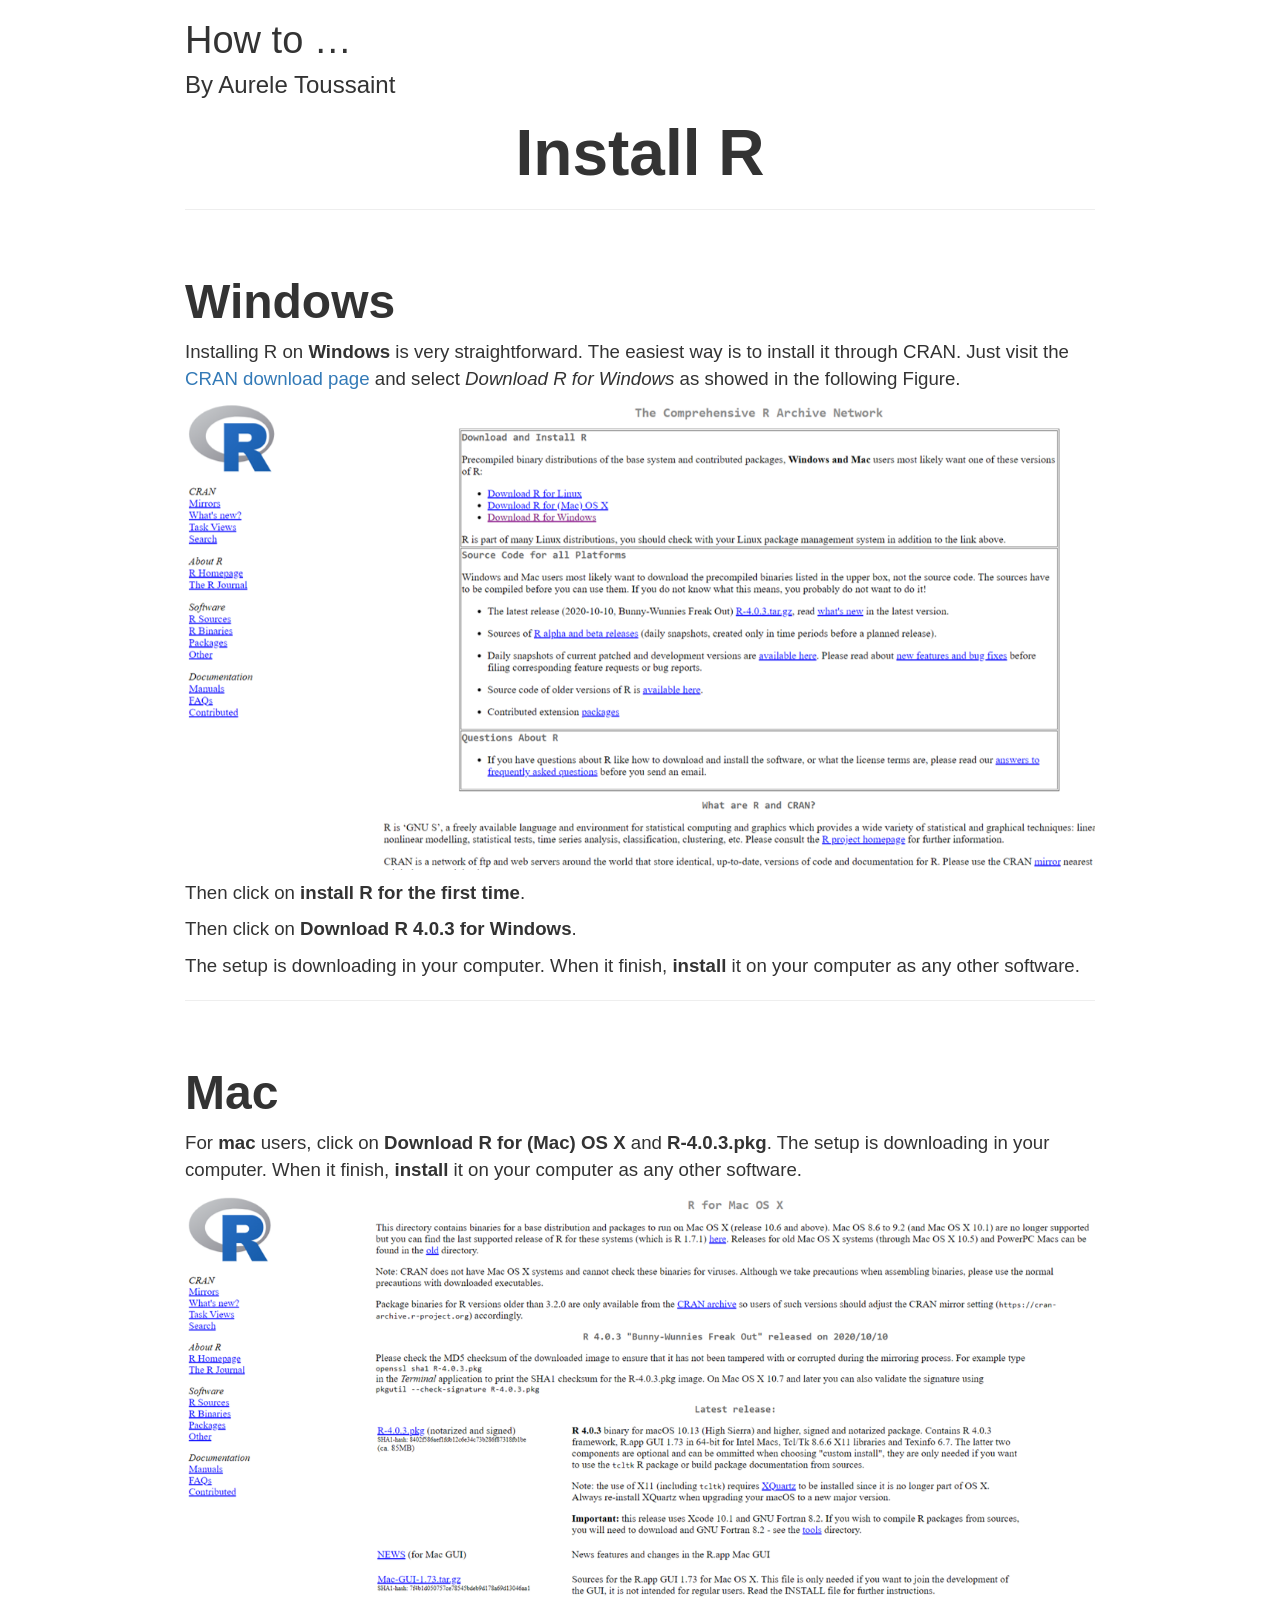
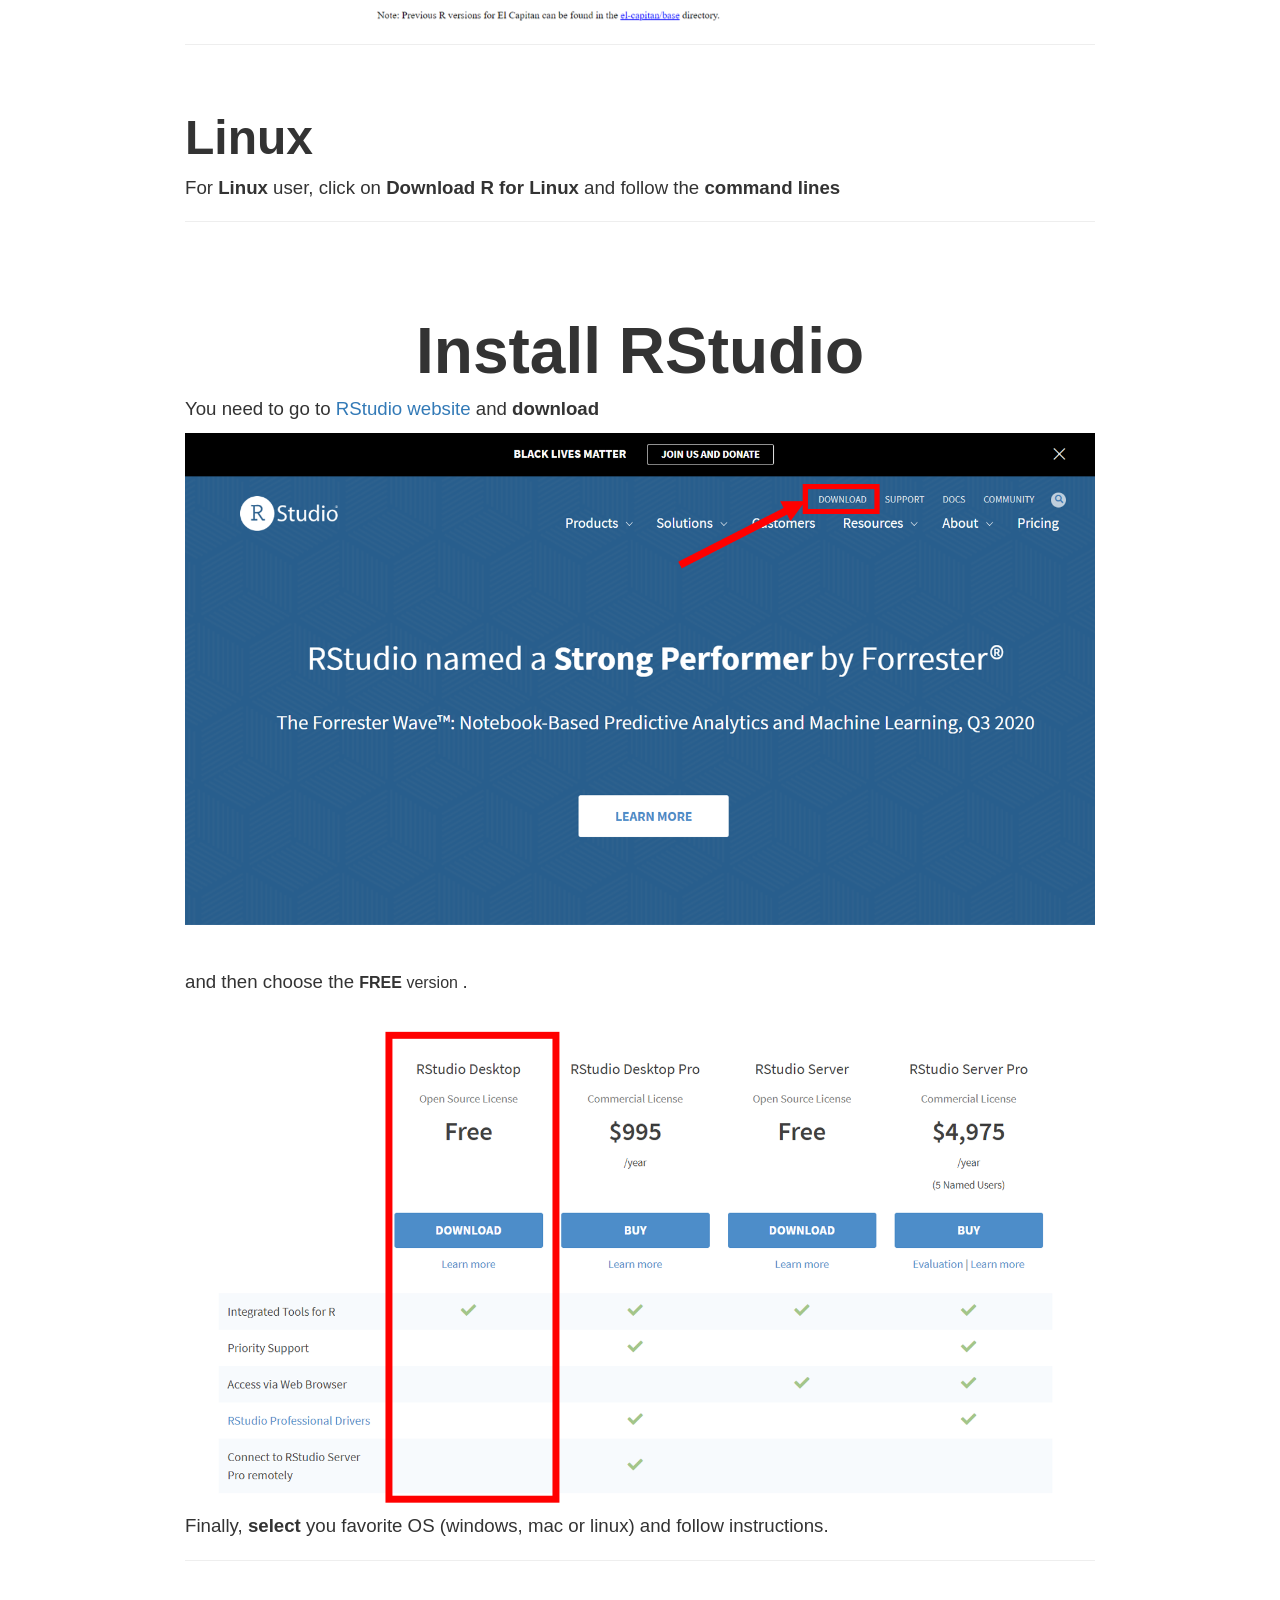
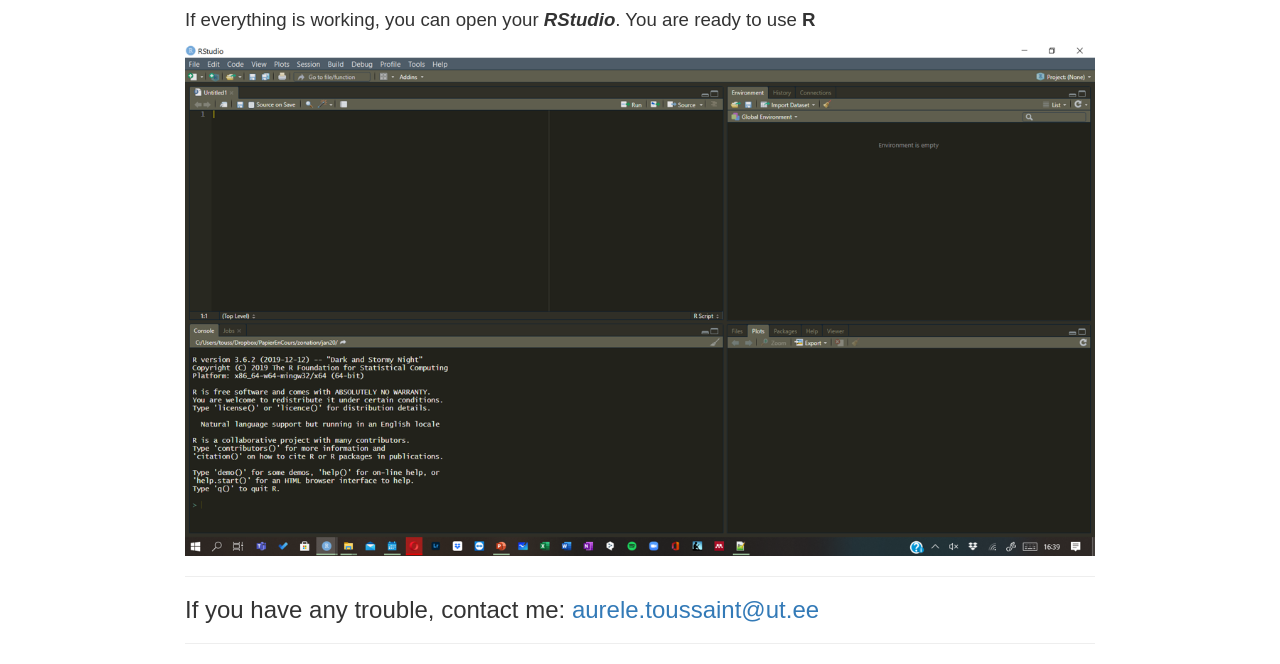
